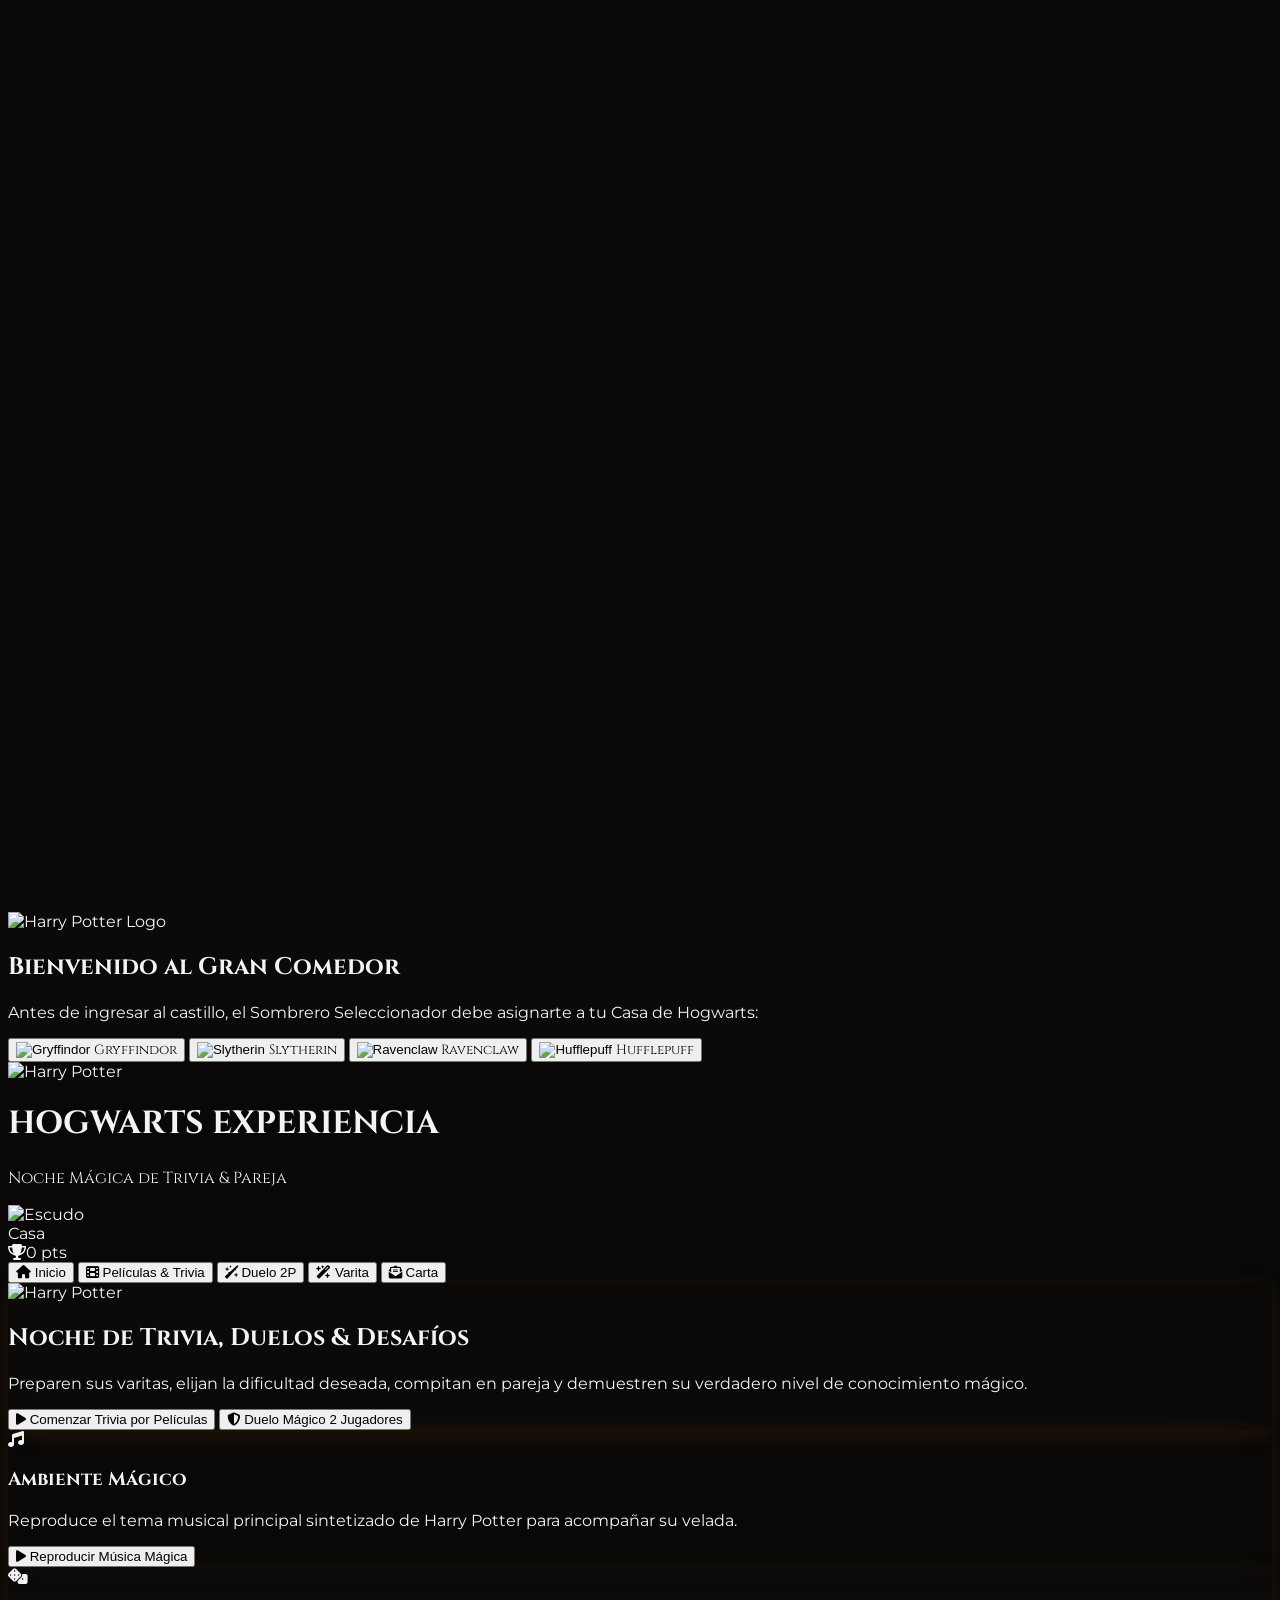
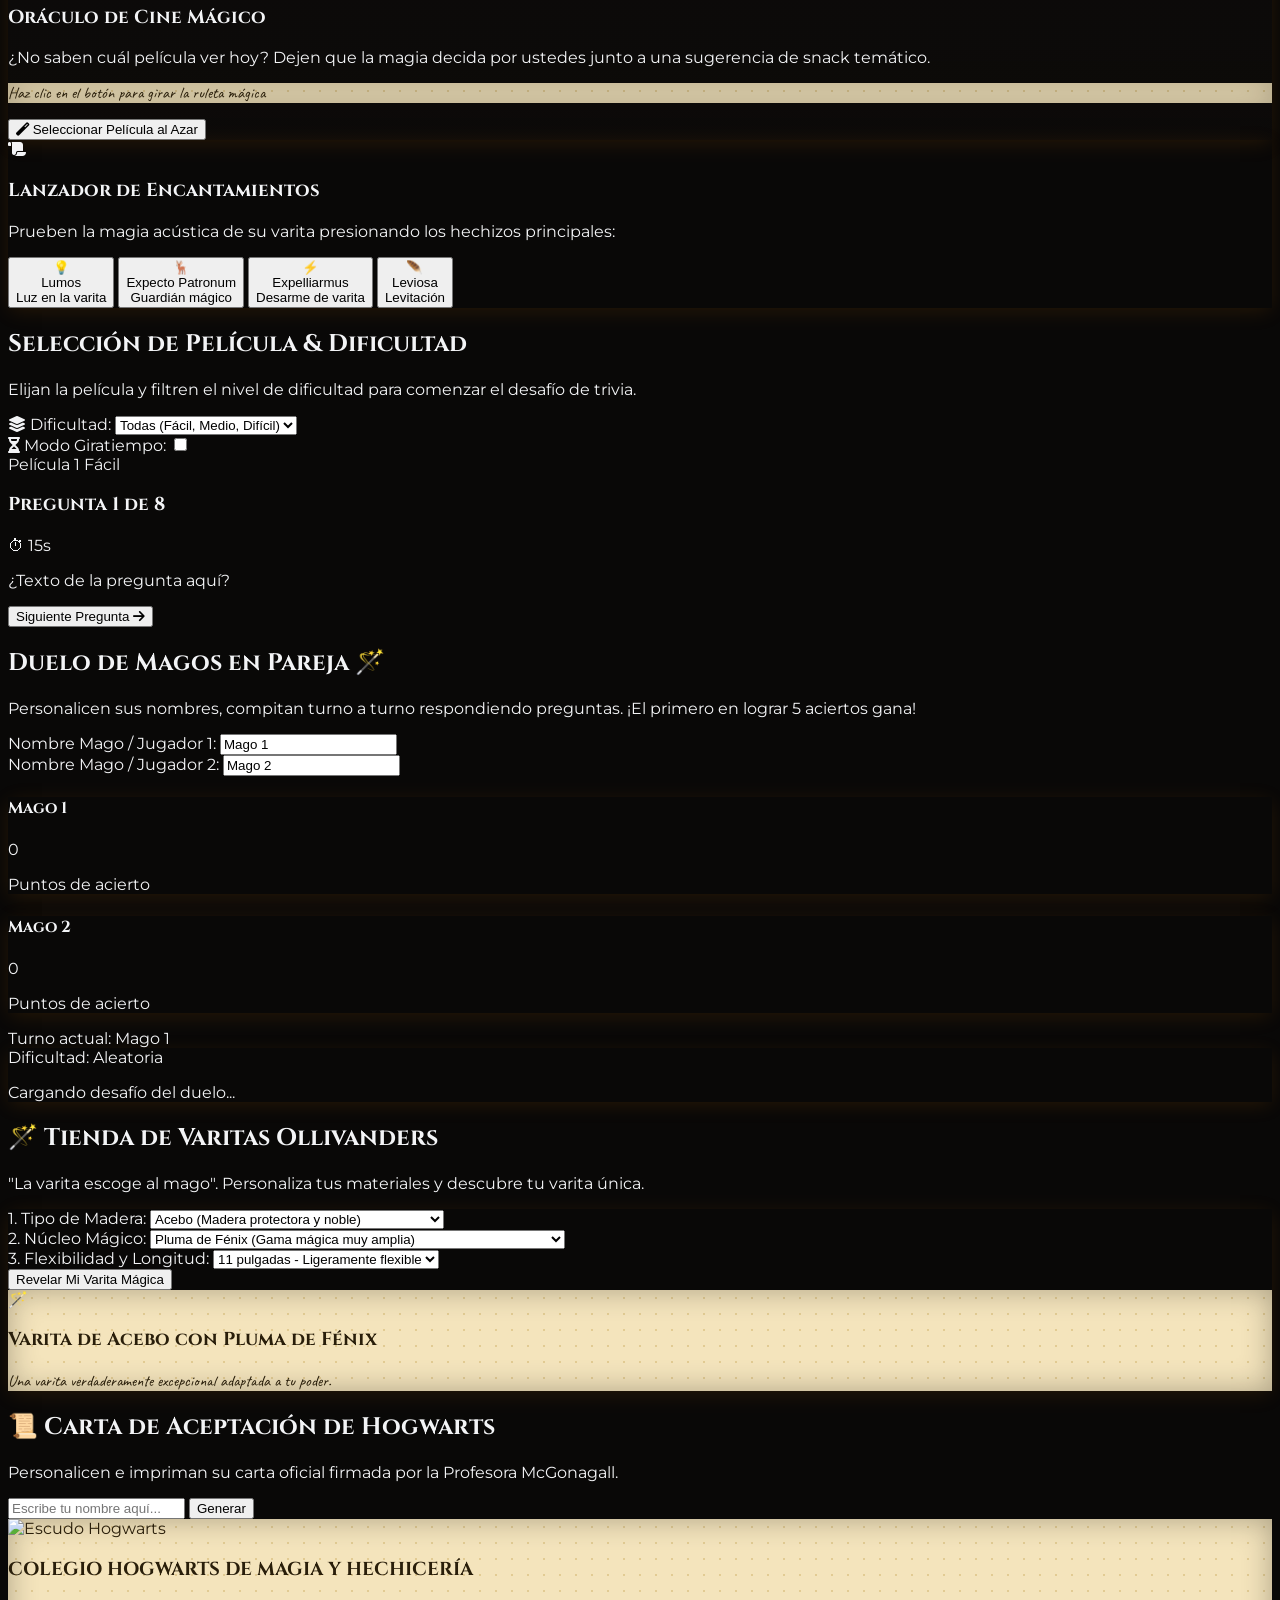
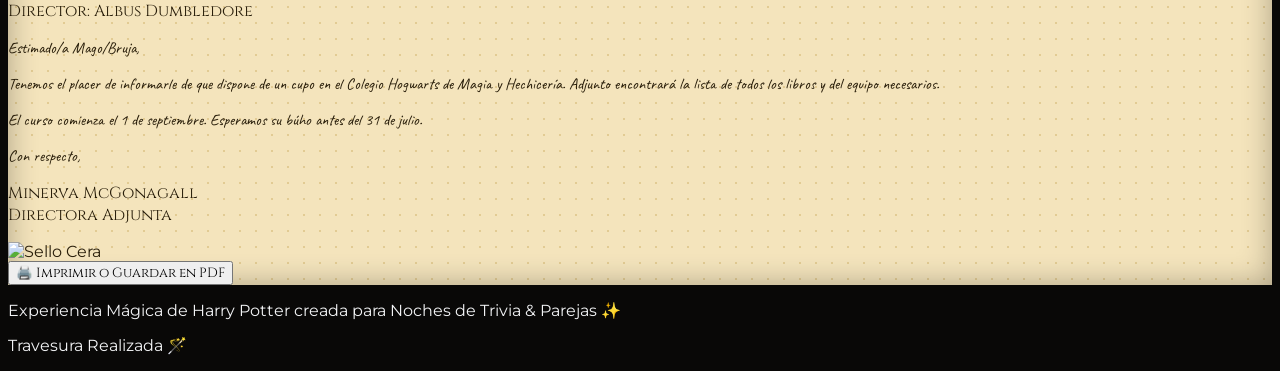
==== hogwarts_magic_experience_trivia.html @ 9ee03808 "Add files via upload" ====
<!DOCTYPE html>
<html lang="es" class="dark">
<head>
    <meta charset="UTF-8">
    <meta name="viewport" content="width=device-width, initial-scale=1.0">
    <title>Hogwarts Magic Experience & Trivia</title>
    <!-- Tailwind CSS CDN -->
    <script src="https://cdn.tailwindcss.com"></script>
    <script>
        tailwind.config = {
            darkMode: 'class',
            theme: {
                extend: {
                    colors: {
                        gryffindor: { red: '#740001', gold: '#D3A625' },
                        slytherin: { green: '#1A472A', silver: '#AAAAAA' },
                        ravenclaw: { blue: '#0E1A40', bronze: '#946B2D' },
                        hufflepuff: { yellow: '#ECB939', black: '#372E29' },
                        parchment: '#f4e4bc',
                        parchmentDark: '#e2cb93',
                        magicGold: '#ffd700'
                    },
                    fontFamily: {
                        serif: ['Cinzel', 'Georgia', 'serif'],
                        hand: ['Caveat', 'cursive'],
                        sans: ['Montserrat', 'sans-serif']
                    }
                }
            }
        }
    </script>
    <!-- Google Fonts -->
    <link rel="preconnect" href="https://fonts.googleapis.com">
    <link rel="preconnect" href="https://fonts.gstatic.com" crossorigin>
    <link href="https://fonts.googleapis.com/css2?family=Caveat:wght@600;700&family=Cinzel:wght@400;600;700;900&family=Montserrat:wght@300;400;600;700&display=swap" rel="stylesheet">
    <!-- FontAwesome icons -->
    <link rel="stylesheet" href="https://cdnjs.cloudflare.com/ajax/libs/font-awesome/6.4.0/css/all.min.css">
    <!-- Canvas Confetti -->
    <script src="https://cdn.jsdelivr.net/npm/canvas-confetti@1.6.0/dist/confetti.browser.min.js"></script>
    <style>
        body {
            background-color: #090807;
            color: #f3f4f6;
            font-family: 'Montserrat', sans-serif;
            overflow-x: hidden;
        }
        h1, h2, h3, h4, .font-wizard {
            font-family: 'Cinzel', serif;
        }
        .font-handwriting {
            font-family: 'Caveat', cursive;
        }
        
        ::-webkit-scrollbar {
            width: 8px;
        }
        ::-webkit-scrollbar-track {
            background: #1c1917;
        }
        ::-webkit-scrollbar-thumb {
            background: #78350f;
            border-radius: 4px;
        }
        ::-webkit-scrollbar-thumb:hover {
            background: #b45309;
        }

        .parchment-bg {
            background-color: #f4e4bc;
            background-image: radial-gradient(#e2cb93 1px, transparent 0);
            background-size: 16px 16px;
            color: #291e0a;
            box-shadow: inset 0 0 30px rgba(0,0,0,0.3);
        }

        .glow-card {
            box-shadow: 0 4px 20px -2px rgba(217, 119, 6, 0.15);
            transition: all 0.3s ease;
        }
        .glow-card:hover {
            box-shadow: 0 8px 30px 0px rgba(245, 158, 11, 0.3);
        }

        @media print {
            header, footer, canvas, .no-print, #tab-letter > div:not(#letterParchment), #initialModal {
                display: none !important;
            }

            body {
                background-color: #ffffff !important;
                color: #000000 !important;
            }

            main {
                max-width: 100% !important;
                padding: 0 !important;
                margin: 0 !important;
            }

            #letterParchment {
                box-shadow: none !important;
                border: 2px solid #78350f !important;
                background-color: #fefae0 !important;
                width: 100% !important;
                max-width: 650px !important;
                margin: 0 auto !important;
                padding: 40px !important;
                page-break-inside: avoid;
            }
        }
    </style>
</head>
<body class="min-h-screen flex flex-col relative select-none">

    <!-- Canvas for Wand Magic Trail -->
    <canvas id="magicCanvas" class="fixed top-0 left-0 w-full h-full pointer-events-none z-50"></canvas>

    <!-- Modal de Selección Inicial de Casa con Escudos Oficiales -->
    <div id="initialModal" class="fixed inset-0 z-50 bg-stone-950/95 backdrop-blur-md flex items-center justify-center p-4">
        <div class="relative w-full max-w-4xl bg-stone-900 border-2 border-amber-600/40 rounded-3xl p-6 md:p-10 shadow-2xl text-center space-y-6 overflow-hidden" 
             style="background-image: linear-gradient(to bottom, rgba(12, 10, 9, 0.85), rgba(12, 10, 9, 0.95)), url('https://i.blogs.es/61a2ce/harry-potter-gran-comedor-problema-comida-2/500_333.jpeg'); background-size: cover; background-position: center;">
            
            <img src="https://upload.wikimedia.org/wikipedia/commons/6/6e/Harry_Potter_wordmark.svg" alt="Harry Potter Logo" class="h-20 md:h-28 mx-auto object-contain drop-shadow-lg filter brightness-110">

            <div class="space-y-2">
                <h2 class="text-xl md:text-2xl font-bold text-amber-300 font-wizard">Bienvenido al Gran Comedor</h2>
                <p class="text-stone-300 text-xs md:text-sm max-w-xl mx-auto">
                    Antes de ingresar al castillo, el Sombrero Seleccionador debe asignarte a tu Casa de Hogwarts:
                </p>
            </div>

            <!-- Escudos PNG Oficiales -->
            <div class="grid grid-cols-2 md:grid-cols-4 gap-4 pt-2">
                <button onclick="selectInitialHouse('Gryffindor', 'https://w7.pngwing.com/pngs/768/912/png-transparent-gryffindor-thumbnail.png')" class="bg-stone-900/80 hover:bg-stone-800/90 border border-red-700 hover:border-amber-400 p-4 rounded-2xl flex flex-col items-center space-y-2 transition transform hover:-translate-y-1">
                    <img src="https://w7.pngwing.com/pngs/768/912/png-transparent-gryffindor-thumbnail.png" alt="Gryffindor" class="w-16 h-16 object-contain">
                    <span class="font-wizard text-red-400 font-bold text-sm">Gryffindor</span>
                </button>
                <button onclick="selectInitialHouse('Slytherin', 'https://w7.pngwing.com/pngs/913/944/[base64].png')" class="bg-stone-900/80 hover:bg-stone-800/90 border border-emerald-700 hover:border-amber-400 p-4 rounded-2xl flex flex-col items-center space-y-2 transition transform hover:-translate-y-1">
                    <img src="https://w7.pngwing.com/pngs/913/944/[base64].png" alt="Slytherin" class="w-16 h-16 object-contain">
                    <span class="font-wizard text-emerald-400 font-bold text-sm">Slytherin</span>
                </button>
                <button onclick="selectInitialHouse('Ravenclaw', 'https://w7.pngwing.com/pngs/563/589/png-transparent-ravenclaw-logo-ravenclaw-house-fictional-universe-of-harry-potter-common-room-hogwarts-gryffindor-harry-potter-ravenclaw-logo-helga-hufflepuff-slytherin-house-thumbnail.png')" class="bg-stone-900/80 hover:bg-stone-800/90 border border-blue-700 hover:border-amber-400 p-4 rounded-2xl flex flex-col items-center space-y-2 transition transform hover:-translate-y-1">
                    <img src="https://w7.pngwing.com/pngs/563/589/png-transparent-ravenclaw-logo-ravenclaw-house-fictional-universe-of-harry-potter-common-room-hogwarts-gryffindor-harry-potter-ravenclaw-logo-helga-hufflepuff-slytherin-house-thumbnail.png" alt="Ravenclaw" class="w-16 h-16 object-contain">
                    <span class="font-wizard text-blue-400 font-bold text-sm">Ravenclaw</span>
                </button>
                <button onclick="selectInitialHouse('Hufflepuff', 'https://w7.pngwing.com/pngs/563/589/png-transparent-ravenclaw-logo-ravenclaw-house-fictional-universe-of-harry-potter-common-room-hogwarts-gryffindor-harry-potter-ravenclaw-logo-helga-hufflepuff-slytherin-house-thumbnail.png')" class="bg-stone-900/80 hover:bg-stone-800/90 border border-yellow-600 hover:border-amber-400 p-4 rounded-2xl flex flex-col items-center space-y-2 transition transform hover:-translate-y-1">
                    <img src="https://w7.pngwing.com/pngs/563/589/png-transparent-ravenclaw-logo-ravenclaw-house-fictional-universe-of-harry-potter-common-room-hogwarts-gryffindor-harry-potter-ravenclaw-logo-helga-hufflepuff-slytherin-house-thumbnail.png" alt="Hufflepuff" class="w-16 h-16 object-contain">
                    <span class="font-wizard text-yellow-400 font-bold text-sm">Hufflepuff</span>
                </button>
            </div>
        </div>
    </div>

    <!-- Header / Navigation Bar -->
    <header class="bg-stone-900/95 backdrop-blur border-b border-amber-800/30 sticky top-0 z-40 px-6 md:px-12 py-3.5 shadow-xl">
        <div class="w-full flex flex-wrap justify-between items-center gap-4">
            <div class="flex items-center space-x-3 cursor-pointer" onclick="switchTab('home')">
                <img src="https://upload.wikimedia.org/wikipedia/commons/6/6e/Harry_Potter_wordmark.svg" alt="Harry Potter" class="h-7 object-contain">
                <div>
                    <h1 class="text-xl md:text-2xl font-black tracking-wider text-amber-400 font-wizard">HOGWARTS EXPERIENCIA</h1>
                    <p class="text-[10px] text-stone-400 font-wizard tracking-widest uppercase">Noche Mágica de Trivia & Pareja</p>
                </div>
            </div>

            <!-- House Badge & Score Status -->
            <div id="userHouseHeader" class="hidden flex items-center space-x-3 bg-stone-800/90 px-4 py-1.5 rounded-full border border-amber-500/30">
                <img id="houseIconHeader" src="" alt="Escudo" class="w-6 h-6 object-contain">
                <div class="text-xs">
                    <span id="houseNameHeader" class="font-bold text-amber-300">Casa</span>
                    <div class="text-amber-400/90"><i class="fa-solid fa-trophy mr-1"></i><span id="houseScoreHeader">0</span> pts</div>
                </div>
            </div>

            <!-- Navigation Links -->
            <nav class="flex items-center gap-2 text-xs md:text-sm font-semibold flex-wrap">
                <button onclick="switchTab('home')" class="nav-btn px-4 py-2 rounded-xl hover:bg-stone-800/90 text-amber-200 transition border border-transparent hover:border-amber-500/20"><i class="fa-solid fa-house mr-1.5"></i> Inicio</button>
                <button onclick="switchTab('movies')" class="nav-btn px-4 py-2 rounded-xl hover:bg-stone-800/90 text-amber-200 transition border border-transparent hover:border-amber-500/20"><i class="fa-solid fa-film mr-1.5"></i> Películas & Trivia</button>
                <button onclick="switchTab('duel')" class="nav-btn px-4 py-2 rounded-xl hover:bg-stone-800/90 text-amber-200 transition border border-transparent hover:border-amber-500/20"><i class="fa-solid fa-wand-sparkles mr-1.5"></i> Duelo 2P</button>
                <button onclick="switchTab('wand')" class="nav-btn px-4 py-2 rounded-xl hover:bg-stone-800/90 text-amber-200 transition border border-transparent hover:border-amber-500/20"><i class="fa-solid fa-wand-magic-sparkles mr-1.5"></i> Varita</button>
                <button onclick="switchTab('letter')" class="nav-btn px-4 py-2 rounded-xl hover:bg-stone-800/90 text-amber-200 transition border border-transparent hover:border-amber-500/20"><i class="fa-solid fa-envelope-open-text mr-1.5"></i> Carta</button>
            </nav>
        </div>
    </header>

    <!-- Main Content Container -->
    <main class="flex-grow w-full px-6 md:px-12 xl:px-20 py-8 relative">

        <!-- ================= HOME TAB ================= -->
        <section id="tab-home" class="space-y-8">
            <!-- Hero Section -->
            <div class="grid grid-cols-1 lg:grid-cols-12 gap-6 items-stretch">
                <div class="lg:col-span-8 relative rounded-3xl overflow-hidden bg-cover bg-center p-8 md:p-12 border border-amber-600/30 flex flex-col justify-center glow-card"
                     style="background-image: linear-gradient(to right, rgba(12, 10, 9, 0.95), rgba(12, 10, 9, 0.6)), url('https://encrypted-tbn0.gstatic.com/images?q=tbn:ANd9GcQXyUJ0_X3or5I1ZRKA0g4ZsW_y6ViDHSZpQg-t5D1bbSQqnQH9xRKhdjkl&s=10');">
                    <div class="relative z-10 space-y-5">
                        <img src="https://upload.wikimedia.org/wikipedia/commons/6/6e/Harry_Potter_wordmark.svg" alt="Harry Potter" class="h-16 md:h-20 object-contain drop-shadow-md">
                        <h2 class="text-2xl md:text-3xl font-bold text-stone-200 tracking-wide leading-tight">
                            Noche de Trivia, Duelos & Desafíos
                        </h2>
                        <p class="text-stone-300 text-sm md:text-base leading-relaxed max-w-2xl">
                            Preparen sus varitas, elijan la dificultad deseada, compitan en pareja y demuestren su verdadero nivel de conocimiento mágico.
                        </p>

                        <div class="pt-2 flex flex-wrap gap-4">
                            <button onclick="switchTab('movies')" class="bg-amber-600 hover:bg-amber-500 text-stone-950 font-bold px-7 py-3.5 rounded-2xl transition shadow-lg flex items-center gap-2">
                                <i class="fa-solid fa-play"></i> Comenzar Trivia por Películas
                            </button>
                            <button onclick="switchTab('duel')" class="bg-stone-800/80 hover:bg-stone-700/80 text-amber-300 font-semibold px-7 py-3.5 rounded-2xl border border-amber-500/30 transition flex items-center gap-2 backdrop-blur">
                                <i class="fa-solid fa-shield-halved"></i> Duelo Mágico 2 Jugadores
                            </button>
                        </div>
                    </div>
                </div>

                <!-- Music & Sound Panel -->
                <div class="lg:col-span-4 bg-stone-900/90 border border-amber-800/40 rounded-3xl p-6 md:p-8 flex flex-col justify-between space-y-6 glow-card">
                    <div class="space-y-3 text-center">
                        <i class="fa-solid fa-music text-4xl text-amber-400 animate-bounce"></i>
                        <h3 class="text-xl font-bold text-amber-300">Ambiente Mágico</h3>
                        <p class="text-stone-400 text-xs">Reproduce el tema musical principal sintetizado de Harry Potter para acompañar su velada.</p>
                    </div>

                    <button onclick="toggleBackgroundMusic()" id="musicToggleBtn" class="w-full bg-gradient-to-r from-amber-600 to-amber-700 hover:from-amber-500 hover:to-amber-600 text-stone-950 font-bold py-3.5 rounded-2xl transition shadow flex items-center justify-center gap-2">
                        <i class="fa-solid fa-play"></i> Reproducir Música Mágica
                    </button>
                </div>
            </div>

            <!-- Movie Oracle & Spell Bar Row -->
            <div class="grid grid-cols-1 md:grid-cols-2 gap-6">
                <!-- Movie Randomizer -->
                <div class="bg-stone-900/90 border border-amber-800/40 rounded-3xl p-6 md:p-8 flex flex-col justify-between space-y-4 glow-card overflow-hidden relative"
                     style="background-image: linear-gradient(to bottom, rgba(12, 10, 9, 0.9), rgba(12, 10, 9, 0.95)), url('https://i0.wp.com/foodandwineespanol.com/wp-content/uploads/2021/05/cerveza-de-mantequilla-harry-potter.webp?fit=2560%2C1440&ssl=1'); background-size: cover;">
                    <div>
                        <div class="flex items-center space-x-3 mb-2">
                            <i class="fa-solid fa-dice text-2xl text-amber-400"></i>
                            <h3 class="text-xl font-bold text-amber-300">Oráculo de Cine Mágico</h3>
                        </div>
                        <p class="text-stone-400 text-sm">¿No saben cuál película ver hoy? Dejen que la magia decida por ustedes junto a una sugerencia de snack temático.</p>
                    </div>

                    <div id="oracleResult" class="parchment-bg rounded-2xl p-5 text-center min-h-[110px] flex flex-col justify-center items-center border border-amber-800">
                        <p class="font-handwriting text-2xl font-bold text-amber-950">Haz clic en el botón para girar la ruleta mágica</p>
                    </div>

                    <button onclick="spinMovieOracle()" class="w-full bg-gradient-to-r from-amber-600 to-amber-700 hover:from-amber-500 hover:to-amber-600 text-stone-950 font-bold py-3.5 rounded-2xl transition shadow flex items-center justify-center gap-2">
                        <i class="fa-solid fa-wand-magic"></i> Seleccionar Película al Azar
                    </button>
                </div>

                <!-- Spell Sound Spells Quick Bar -->
                <div class="bg-stone-900/90 border border-amber-800/40 rounded-3xl p-6 md:p-8 space-y-4 glow-card">
                    <div class="flex items-center space-x-3">
                        <i class="fa-solid fa-scroll text-2xl text-amber-400"></i>
                        <h3 class="text-xl font-bold text-amber-300">Lanzador de Encantamientos</h3>
                    </div>
                    <p class="text-stone-400 text-sm">Prueben la magia acústica de su varita presionando los hechizos principales:</p>

                    <div class="grid grid-cols-2 gap-3.5 pt-2">
                        <button onclick="castSpell('Lumos')" class="bg-stone-800/80 hover:bg-amber-900/40 border border-amber-500/30 p-3.5 rounded-2xl text-left transition flex items-center space-x-3">
                            <span class="text-2xl">💡</span>
                            <div>
                                <div class="font-bold text-amber-300 text-sm">Lumos</div>
                                <div class="text-xs text-stone-400">Luz en la varita</div>
                            </div>
                        </button>
                        <button onclick="castSpell('Expecto Patronum')" class="bg-stone-800/80 hover:bg-blue-900/40 border border-blue-500/30 p-3.5 rounded-2xl text-left transition flex items-center space-x-3">
                            <span class="text-2xl">🦌</span>
                            <div>
                                <div class="font-bold text-blue-300 text-sm">Expecto Patronum</div>
                                <div class="text-xs text-stone-400">Guardián mágico</div>
                            </div>
                        </button>
                        <button onclick="castSpell('Expelliarmus')" class="bg-stone-800/80 hover:bg-red-900/40 border border-red-500/30 p-3.5 rounded-2xl text-left transition flex items-center space-x-3">
                            <span class="text-2xl">⚡</span>
                            <div>
                                <div class="font-bold text-red-300 text-sm">Expelliarmus</div>
                                <div class="text-xs text-stone-400">Desarme de varita</div>
                            </div>
                        </button>
                        <button onclick="castSpell('Wingardium Leviosa')" class="bg-stone-800/80 hover:bg-yellow-900/40 border border-yellow-500/30 p-3.5 rounded-2xl text-left transition flex items-center space-x-3">
                            <span class="text-2xl">🪶</span>
                            <div>
                                <div class="font-bold text-yellow-300 text-sm">Leviosa</div>
                                <div class="text-xs text-stone-400">Levitación</div>
                            </div>
                        </button>
                    </div>
                </div>
            </div>
        </section>

        <!-- ================= MOVIES & TRIVIA TAB ================= -->
        <section id="tab-movies" class="hidden space-y-6">
            <div class="flex flex-col md:flex-row justify-between items-start md:items-center gap-4 border-b border-amber-900/40 pb-4">
                <div>
                    <h2 class="text-3xl font-bold text-amber-400">Selección de Película & Dificultad</h2>
                    <p class="text-stone-400 text-sm">Elijan la película y filtren el nivel de dificultad para comenzar el desafío de trivia.</p>
                </div>
                
                <div class="flex flex-wrap items-center gap-4">
                    <div class="flex items-center space-x-2 bg-stone-900 border border-amber-800/40 px-3 py-1.5 rounded-xl">
                        <i class="fa-solid fa-layer-group text-amber-400 text-xs"></i>
                        <span class="text-xs font-semibold text-stone-300">Dificultad:</span>
                        <select id="difficultyFilter" onchange="filterQuizDifficulty()" class="bg-stone-950 text-amber-300 text-xs font-bold px-2 py-1 rounded-lg border border-amber-500/30 focus:outline-none">
                            <option value="all">Todas (Fácil, Medio, Difícil)</option>
                            <option value="easy">🟢 Fácil</option>
                            <option value="medium">🟡 Medio</option>
                            <option value="hard">🔴 Difícil</option>
                        </select>
                    </div>

                    <div class="flex items-center space-x-3 bg-stone-900 border border-amber-800/40 px-4 py-2 rounded-xl">
                        <i class="fa-solid fa-hourglass-half text-amber-400"></i>
                        <span class="text-xs font-semibold text-stone-300">Modo Giratiempo:</span>
                        <input type="checkbox" id="timeAttackToggle" class="w-4 h-4 accent-amber-500 cursor-pointer">
                    </div>
                </div>
            </div>

            <!-- Movie Selector Grid -->
            <div class="grid grid-cols-2 md:grid-cols-4 lg:grid-cols-8 gap-4" id="movieSelectorGrid">
                <!-- Javascript injects movie cards here -->
            </div>

            <!-- Active Quiz Area Container -->
            <div id="quizContainer" class="hidden bg-stone-900/90 border border-amber-800/50 rounded-3xl p-6 md:p-10 space-y-6 shadow-2xl relative">
                <div class="flex justify-between items-center border-b border-amber-900/40 pb-4">
                    <div>
                        <div class="flex items-center space-x-2">
                            <span id="quizMovieTitle" class="text-xs uppercase tracking-widest font-bold text-amber-500">Película 1</span>
                            <span id="quizDiffBadge" class="text-[10px] px-2 py-0.5 rounded-full font-bold bg-amber-500/20 text-amber-300 border border-amber-500/30">Fácil</span>
                        </div>
                        <h3 id="quizQuestionNum" class="text-xl md:text-2xl font-bold text-stone-100">Pregunta 1 de 8</h3>
                    </div>
                    <div id="timerDisplay" class="hidden bg-amber-950 border border-amber-500 text-amber-400 px-4 py-1.5 rounded-xl font-mono font-bold text-lg">
                        ⏱ <span id="timeLeft">15</span>s
                    </div>
                </div>

                <div class="py-2">
                    <p id="quizQuestionText" class="text-lg md:text-2xl font-semibold text-amber-100 leading-relaxed">
                        ¿Texto de la pregunta aquí?
                    </p>
                </div>

                <div id="quizOptionsGrid" class="grid grid-cols-1 md:grid-cols-2 gap-4">
                    <!-- Dynamic option buttons -->
                </div>

                <div id="quizFeedback" class="hidden p-5 rounded-2xl text-sm md:text-base leading-relaxed border transition"></div>

                <div class="flex justify-end pt-2">
                    <button id="nextQuestionBtn" onclick="nextQuestion()" class="hidden bg-amber-600 hover:bg-amber-500 text-stone-950 font-bold px-7 py-3 rounded-2xl transition">
                        Siguiente Pregunta <i class="fa-solid fa-arrow-right ml-1"></i>
                    </button>
                </div>
            </div>
        </section>

        <!-- ================= DUEL TAB (2 PLAYER MODE) ================= -->
        <section id="tab-duel" class="hidden space-y-6">
            <div class="text-center space-y-2 max-w-2xl mx-auto">
                <h2 class="text-3xl font-bold text-amber-400">Duelo de Magos en Pareja 🪄</h2>
                <p class="text-stone-400 text-sm">Personalicen sus nombres, compitan turno a turno respondiendo preguntas. ¡El primero en lograr 5 aciertos gana!</p>
            </div>

            <!-- Restored Duel Banner Image -->
            <div class="max-w-2xl mx-auto rounded-3xl overflow-hidden border border-amber-600/40 shadow-xl h-48 md:h-64 bg-cover bg-center"
                 style="background-image: url('https://www.prints4u.net/wp-content/uploads/2019/11/031_Harry_Potter_the_Order_of_the_Phoenix.jpg');">
            </div>

            <!-- Custom Names Inputs -->
            <div class="grid grid-cols-1 md:grid-cols-2 gap-4 max-w-2xl mx-auto bg-stone-900 p-4 rounded-2xl border border-amber-800/40">
                <div class="space-y-1">
                    <label class="text-xs font-bold text-red-400">Nombre Mago / Jugador 1:</label>
                    <input type="text" id="p1NameInput" value="Mago 1" oninput="updatePlayerNames()" class="w-full bg-stone-950 border border-red-700/50 rounded-xl px-3 py-2 text-sm text-stone-200 focus:outline-none">
                </div>
                <div class="space-y-1">
                    <label class="text-xs font-bold text-blue-400">Nombre Mago / Jugador 2:</label>
                    <input type="text" id="p2NameInput" value="Mago 2" oninput="updatePlayerNames()" class="w-full bg-stone-950 border border-blue-700/50 rounded-xl px-3 py-2 text-sm text-stone-200 focus:outline-none">
                </div>
            </div>

            <!-- Scoreboard -->
            <div class="grid grid-cols-2 gap-6 max-w-2xl mx-auto">
                <div class="bg-red-950/40 border border-red-700/50 p-6 rounded-2xl text-center space-y-2 glow-card">
                    <h4 id="p1DisplayName" class="font-bold text-red-400 text-base md:text-lg">Mago 1</h4>
                    <div id="p1Score" class="text-5xl font-black text-amber-400">0</div>
                    <p class="text-xs text-stone-400">Puntos de acierto</p>
                </div>
                <div class="bg-blue-950/40 border border-blue-700/50 p-6 rounded-2xl text-center space-y-2 glow-card">
                    <h4 id="p2DisplayName" class="font-bold text-blue-400 text-base md:text-lg">Mago 2</h4>
                    <div id="p2Score" class="text-5xl font-black text-amber-400">0</div>
                    <p class="text-xs text-stone-400">Puntos de acierto</p>
                </div>
            </div>

            <!-- Turn Banner -->
            <div id="duelTurnBanner" class="text-center bg-amber-950/40 border border-amber-600/30 p-3.5 rounded-2xl max-w-md mx-auto font-bold text-amber-300">
                Turno actual: <span id="currentDuelPlayer" class="text-red-400">Mago 1</span>
            </div>

            <!-- Duel Question Card -->
            <div id="duelCard" class="bg-stone-900/90 border border-amber-800/40 rounded-3xl p-6 md:p-10 max-w-3xl mx-auto space-y-6 shadow-2xl glow-card">
                <div class="flex justify-between items-center border-b border-amber-900/30 pb-3">
                    <span id="duelDiffBadge" class="text-xs font-bold px-2.5 py-1 rounded-lg bg-amber-500/20 text-amber-300 border border-amber-500/30">Dificultad: Aleatoria</span>
                </div>
                <p id="duelQuestionText" class="text-xl font-semibold text-stone-100 text-center leading-relaxed">
                    Cargando desafío del duelo...
                </p>

                <div id="duelOptionsGrid" class="grid grid-cols-1 gap-3.5">
                    <!-- Duel Options -->
                </div>
            </div>
        </section>

        <!-- ================= WAND CREATOR TAB ================= -->
        <section id="tab-wand" class="hidden space-y-6">
            <div class="text-center space-y-2 max-w-2xl mx-auto">
                <h2 class="text-3xl font-bold text-amber-400">🪄 Tienda de Varitas Ollivanders</h2>
                <p class="text-stone-400 text-sm">"La varita escoge al mago". Personaliza tus materiales y descubre tu varita única.</p>
            </div>

            <div class="bg-stone-900/90 border border-amber-800/40 rounded-3xl p-8 md:p-10 max-w-3xl mx-auto space-y-6 shadow-2xl glow-card">
                <div class="space-y-2">
                    <label class="text-sm font-bold text-amber-300">1. Tipo de Madera:</label>
                    <select id="wandWood" class="w-full bg-stone-950 border border-amber-800/50 rounded-xl p-3.5 text-amber-100 focus:outline-none">
                        <option value="Acebo">Acebo (Madera protectora y noble)</option>
                        <option value="Sauce">Sauce (Madera ideal para hechizos curativos)</option>
                        <option value="Roble">Roble (Madera de fuerza y lealtad)</option>
                        <option value="Saúco">Saúco (Rara y de inmenso poder)</option>
                    </select>
                </div>

                <div class="space-y-2">
                    <label class="text-sm font-bold text-amber-300">2. Núcleo Mágico:</label>
                    <select id="wandCore" class="w-full bg-stone-950 border border-amber-800/50 rounded-xl p-3.5 text-amber-100 focus:outline-none">
                        <option value="Pluma de Fénix">Pluma de Fénix (Gama mágica muy amplia)</option>
                        <option value="Fibra de Corazón de Dragón">Fibra de Corazón de Dragón (Hechizos potentes y deslumbrantes)</option>
                        <option value="Pelo de Unicornio">Pelo de Unicornio (Magia más consistente y pura)</option>
                    </select>
                </div>

                <div class="space-y-2">
                    <label class="text-sm font-bold text-amber-300">3. Flexibilidad y Longitud:</label>
                    <select id="wandLength" class="w-full bg-stone-950 border border-amber-800/50 rounded-xl p-3.5 text-amber-100 focus:outline-none">
                        <option value="11 pulgadas, ligeramente flexible">11 pulgadas - Ligeramente flexible</option>
                        <option value="12.5 pulgadas, rígida">12.5 pulgadas - Rígida y firme</option>
                        <option value="10 pulgadas, flexible">10 pulgadas - Muy flexible</option>
                    </select>
                </div>

                <button onclick="createWand()" class="w-full bg-amber-600 hover:bg-amber-500 text-stone-950 font-bold py-3.5 rounded-2xl transition shadow">
                    Revelar Mi Varita Mágica
                </button>

                <div id="wandResult" class="hidden parchment-bg rounded-2xl p-6 text-center space-y-3 text-amber-950 border border-amber-900">
                    <span class="text-4xl">🪄</span>
                    <h3 id="wandTitleResult" class="font-wizard text-xl font-bold">Varita de Acebo con Pluma de Fénix</h3>
                    <p id="wandDescResult" class="font-handwriting text-xl">Una varita verdaderamente excepcional adaptada a tu poder.</p>
                </div>
            </div>
        </section>

        <!-- ================= HOGWARTS ACCEPTANCE LETTER TAB ================= -->
        <section id="tab-letter" class="hidden space-y-6">
            <div class="text-center space-y-2 max-w-2xl mx-auto">
                <h2 class="text-3xl font-bold text-amber-400">📜 Carta de Aceptación de Hogwarts</h2>
                <p class="text-stone-400 text-sm">Personalicen e impriman su carta oficial firmada por la Profesora McGonagall.</p>
            </div>

            <div class="max-w-md mx-auto flex gap-3">
                <input type="text" id="studentNameInput" placeholder="Escribe tu nombre aquí..." class="flex-grow bg-stone-900 border border-amber-800/50 rounded-xl px-4 py-2.5 text-amber-100 focus:outline-none">
                <button onclick="generateLetter()" class="bg-amber-600 hover:bg-amber-500 text-stone-950 font-bold px-5 py-2.5 rounded-xl transition">
                    Generar
                </button>
            </div>

            <div id="letterParchment" class="parchment-bg rounded-3xl p-8 md:p-12 max-w-2xl mx-auto space-y-6 text-amber-950 border-2 border-amber-900 shadow-2xl relative">
                <div class="text-center space-y-2 border-b border-amber-900/30 pb-4">
                    <img src="https://encrypted-tbn0.gstatic.com/images?q=tbn:ANd9GcQhe8SkzBdB1L9Q-FjsTk1gGsukGwdSYLaPF10_ixLf-Q&s=10" alt="Escudo Hogwarts" class="w-20 h-20 mx-auto object-contain">
                    <h3 class="font-wizard text-2xl font-bold tracking-widest">COLEGIO HOGWARTS DE MAGIA Y HECHICERÍA</h3>
                    <p class="text-xs font-wizard tracking-wider">Director: Albus Dumbledore</p>
                </div>

                <div class="space-y-4 font-handwriting text-xl md:text-2xl leading-relaxed">
                    <p>Estimado/a <span id="letterStudentName" class="font-bold underline decoration-amber-800">Mago/Bruja</span>,</p>
                    <p>Tenemos el placer de informarle de que dispone de un cupo en el Colegio Hogwarts de Magia y Hechicería. Adjunto encontrará la lista de todos los libros y del equipo necesarios.</p>
                    <p>El curso comienza el 1 de septiembre. Esperamos su búho antes del 31 de julio.</p>
                    <p class="pt-4">Con respecto,</p>
                    <p class="font-wizard text-base font-bold">Minerva McGonagall<br><span class="text-xs font-normal">Directora Adjunta</span></p>
                </div>

                <div class="flex justify-end pt-2">
                    <img src="https://encrypted-tbn0.gstatic.com/images?q=tbn:ANd9GcRlI_xpt0gdIKd18TwvFTH8C3ty11rBHF0-OEb1d3XCUg&s=10" alt="Sello Cera" class="w-16 h-16 object-contain">
                </div>

                <div class="text-center pt-2 no-print">
                    <button onclick="window.print()" class="bg-amber-900 hover:bg-amber-800 text-amber-100 px-6 py-2.5 rounded-xl text-sm font-wizard transition">
                        🖨️️ Imprimir o Guardar en PDF
                    </button>
                </div>
            </div>
        </section>

    </main>

    <!-- Footer -->
    <footer class="bg-stone-950 border-t border-amber-900/30 py-6 text-center text-xs text-stone-500 space-y-1">
        <p>Experiencia Mágica de Harry Potter creada para Noches de Trivia & Parejas ✨</p>
        <p class="text-stone-600">Travesura Realizada 🪄</p>
    </footer>

    <!-- ================= JAVASCRIPT LOGIC ================= -->
    <script>
        /* ================= AUDIO SYNTHESIS & MUSIC ================= */
        const audioCtx = new (window.AudioContext || window.webkitAudioContext)();
        let isMusicPlaying = false;
        let musicOscillators = [];

        function playSpellSound(type) {
            if (audioCtx.state === 'suspended') audioCtx.resume();
            
            const osc = audioCtx.createOscillator();
            const gain = audioCtx.createGain();
            osc.connect(gain);
            gain.connect(audioCtx.destination);

            const now = audioCtx.currentTime;

            if (type === 'correct' || type === 'Lumos') {
                osc.type = 'sine';
                osc.frequency.setValueAtTime(523.25, now);
                osc.frequency.exponentialRampToValueAtTime(1046.50, now + 0.3);
                gain.gain.setValueAtTime(0.3, now);
                gain.gain.exponentialRampToValueAtTime(0.01, now + 0.3);
                osc.start(now);
                osc.stop(now + 0.3);
            } else if (type === 'wrong' || type === 'Expelliarmus') {
                osc.type = 'sawtooth';
                osc.frequency.setValueAtTime(300, now);
                osc.frequency.exponentialRampToValueAtTime(100, now + 0.4);
                gain.gain.setValueAtTime(0.3, now);
                gain.gain.exponentialRampToValueAtTime(0.01, now + 0.4);
                osc.start(now);
                osc.stop(now + 0.4);
            } else {
                osc.type = 'triangle';
                osc.frequency.setValueAtTime(440, now);
                osc.frequency.exponentialRampToValueAtTime(880, now + 0.5);
                gain.gain.setValueAtTime(0.2, now);
                gain.gain.exponentialRampToValueAtTime(0.01, now + 0.5);
                osc.start(now);
                osc.stop(now + 0.5);
            }
        }

        function toggleBackgroundMusic() {
            if (audioCtx.state === 'suspended') audioCtx.resume();
            
            const btn = document.getElementById('musicToggleBtn');
            if (isMusicPlaying) {
                musicOscillators.forEach(o => o.stop());
                musicOscillators = [];
                isMusicPlaying = false;
                btn.innerHTML = `<i class="fa-solid fa-play"></i> Reproducir Música Mágica`;
            } else {
                isMusicPlaying = true;
                btn.innerHTML = `<i class="fa-solid fa-pause"></i> Pausar Música`;
                playHedwigTheme();
            }
        }

        function playHedwigTheme() {
            if (!isMusicPlaying) return;

            const notes = [
                { f: 493.88, d: 0.4 },
                { f: 659.25, d: 0.6 },
                { f: 783.99, d: 0.3 },
                { f: 739.99, d: 0.3 },
                { f: 659.25, d: 0.7 },
                { f: 987.77, d: 0.4 },
                { f: 880.00, d: 0.8 },
                { f: 739.99, d: 0.8 }
            ];

            let delay = 0;
            notes.forEach((note) => {
                const osc = audioCtx.createOscillator();
                const gain = audioCtx.createGain();
                osc.type = 'sine';
                osc.frequency.value = note.f;

                const start = audioCtx.currentTime + delay;
                gain.gain.setValueAtTime(0.15, start);
                gain.gain.exponentialRampToValueAtTime(0.01, start + note.d);

                osc.connect(gain);
                gain.connect(audioCtx.destination);
                osc.start(start);
                osc.stop(start + note.d);

                musicOscillators.push(osc);
                delay += note.d + 0.05;
            });

            setTimeout(() => {
                if (isMusicPlaying) playHedwigTheme();
            }, delay * 1000 + 500);
        }

        /* ================= INITIAL HOUSE MODAL ================= */
        function selectInitialHouse(name, badgeUrl) {
            document.getElementById('initialModal').classList.add('hidden');
            document.getElementById('userHouseHeader').classList.remove('hidden');
            document.getElementById('houseNameHeader').innerText = name;
            document.getElementById('houseIconHeader').src = badgeUrl;
            
            playSpellSound('correct');
            if (typeof confetti === 'function') {
                confetti({ particleCount: 60, spread: 70, origin: { y: 0.6 } });
            }
        }

        /* ================= WAND PARTICLE CANVAS ================= */
        const canvas = document.getElementById('magicCanvas');
        const ctx = canvas.getContext('2d');
        let particles = [];
        let wandColor = '#ffd700';

        function resizeCanvas() {
            canvas.width = window.innerWidth;
            canvas.height = window.innerHeight;
        }
        window.addEventListener('resize', resizeCanvas);
        resizeCanvas();

        window.addEventListener('mousemove', (e) => {
            for (let i = 0; i < 2; i++) {
                particles.push({
                    x: e.clientX,
                    y: e.clientY,
                    vx: (Math.random() - 0.5) * 2,
                    vy: (Math.random() - 0.5) * 2,
                    radius: Math.random() * 3 + 1,
                    alpha: 1,
                    color: wandColor
                });
            }
        });

        function animateParticles() {
            ctx.clearRect(0, 0, canvas.width, canvas.height);
            for (let i = particles.length - 1; i >= 0; i--) {
                const p = particles[i];
                p.x += p.vx;
                p.y += p.vy;
                p.alpha -= 0.02;

                if (p.alpha <= 0) {
                    particles.splice(i, 1);
                } else {
                    ctx.save();
                    ctx.globalAlpha = p.alpha;
                    ctx.beginPath();
                    ctx.arc(p.x, p.y, p.radius, 0, Math.PI * 2);
                    ctx.fillStyle = p.color;
                    ctx.fill();
                    ctx.restore();
                }
            }
            requestAnimationFrame(animateParticles);
        }
        animateParticles();

        /* ================= MASSIVE EXTENDED QUESTION BANK BY MOVIE & DIFFICULTY ================= */
        const moviesData = [
            {
                id: 1,
                title: "La Piedra Filosofal",
                year: "2001",
                poster: "https://media.harrypotterfanzone.com/philosophers-stone-theatrical-poster-405x0-c-default.jpg",
                questions: [
                    // FÁCIL (10)
                    { q: "¿Qué regalo le da Hagrid a Harry por su cumpleaños número 11?", options: ["Una lechuza (Hedwig)", "Una escoba Nimbus 2000", "Una capa de invisibilidad", "Un pastel de calabaza"], correct: 0, diff: "easy", exp: "Hagrid le regala a Hedwig en el Callejón Diagon." },
                    { q: "¿Cuál es la posición que juega Harry en el equipo de Quidditch?", options: ["Buscador", "Guardián", "Cazador", "Golpeador"], correct: 0, diff: "easy", exp: "Harry es el Buscador más joven en un siglo en Gryffindor." },
                    { q: "¿Cómo se llama el perro de tres cabezas que vigila la trampilla?", options: ["Fluffy", "Fang", "Norbert", "Aragog"], correct: 0, diff: "easy", exp: "Fluffy pertenece a Hagrid y se duerme con música." },
                    { q: "¿Qué hechizo utiliza Hermione para reparar los lentes de Harry?", options: ["Oculus Reparo", "Alohomora", "Lumos", "Wingardium Leviosa"], correct: 0, diff: "easy", exp: "Oculus Reparo es el primer hechizo demostrado por Hermione en el tren." },
                    { q: "¿Cuál es el nombre de la tía de Harry que lo crió?", options: ["Petunia Dursley", "Marge Dursley", "Lethia Dursley", "Vernon Dursley"], correct: 0, diff: "easy", exp: "La tía Petunia era la hermana de Lily Potter." },
                    { q: "¿En qué andén de la estación de King's Cross se aborda el Expreso de Hogwarts?", options: ["Andén 9 ¾", "Andén 8 ½", "Andén 10 ¾", "Andén 7 ½"], correct: 0, diff: "easy", exp: "Se ingresa atravesando la barrera mágica entre las plataformas 9 y 10." },
                    { q: "¿Qué fantasma es el residente oficial de la casa Gryffindor?", options: ["Nick Casi Decapitado", "El Barón Sanguinario", "El Fraile Gordo", "Peeves"], correct: 0, diff: "easy", exp: "Sir Nicholas de Mimsy-Porpington es Nick Casi Decapitado." },
                    { q: "¿Quién le regala a Harry su capa de invisibilidad en Navidad?", options: ["Albus Dumbledore (de forma anónima)", "Sirius Black", "Rubeus Hagrid", "Severus Snape"], correct: 0, diff: "easy", exp: "Dumbledore se la devuelve ya que pertenecía al padre de Harry, James." },
                    { q: "¿Qué dulce temático cobra vida y salta por la ventana del tren?", options: ["Rana de chocolate", "Gragea Bertie Bott", "Pastel de caldero", "Pluma de azúcar"], correct: 0, diff: "easy", exp: "Las ranas de chocolate vienen con cromos de magos famosos." },
                    { q: "¿Qué profesor imparte la clase de Pociones?", options: ["Severus Snape", "Minerva McGonagall", "Filius Flitwick", "Quirinus Quirrell"], correct: 0, diff: "easy", exp: "Snape es el jefe de la casa Slytherin y maestro de pociones." },

                    // MEDIO (8)
                    { q: "¿Qué espejo muestra los deseos más profundos del corazón?", options: ["El Espejo de Oesed", "El Espejo de Azkaban", "El Espejo del Pensadero", "El Espejo de la Verdad"], correct: 0, diff: "medium", exp: "'Oesed' leído al revés en inglés/español es 'Deseo'." },
                    { q: "¿Quién era realmente el mago que ayudaba a Voldemort en Hogwarts?", options: ["Profesor Quirrell", "Profesor Snape", "Argus Filch", "Gilderoy Lockhart"], correct: 0, diff: "medium", exp: "Quirrell compartía su cuerpo ocultando el rostro de Voldemort bajo su turbante." },
                    { q: "¿Qué pieza de ajedrez gigante monta Ron en el desafío final?", options: ["Un caballo", "Una torre", "Un alfil", "El rey"], correct: 0, diff: "medium", exp: "Ron demuestra maestría táctica sacrificándose como caballo." },
                    { q: "¿Cómo se llama la escoba que el profesor McGonagall le regala a Harry?", options: ["Nimbus 2000", "Nimbus 2001", "Saeta de Fuego", "Cleansweep Seven"], correct: 0, diff: "medium", exp: "La Nimbus 2000 era el modelo de carreras más rápido de la época." },
                    { q: "¿Qué planta atrapa a Harry, Ron y Hermione en los desafíos de la Piedra?", options: ["El Lazo del Diablo", "La Mandrágora", "El Acónito", "La Venenosa Tentacula"], correct: 0, diff: "medium", exp: "Hermione recuerda que el Lazo del Diablo odia la luz del sol y el fuego." },
                    { q: "¿Qué contraseña se usaba para entrar a la sala común de Gryffindor en primer año?", options: ["Caput Draconis", "Fortuna Major", "Mimbulus Mimbletonia", "Abra Cadabra"], correct: 0, diff: "medium", exp: "'Caput Draconis' era la contraseña dada a la Señora Gorda." },
                    { q: "¿Qué objeto mágico utiliza Dumbledore para apagar las luces de Privet Drive?", options: ["Desiluminador (o Apagador)", "Varita de Saúco", "Giratiempo", "Recordadora"], correct: 0, diff: "medium", exp: "El Desiluminador absorbe la luz de las farolas de la calle." },
                    { q: "¿Qué criatura hiere a Harry en el Bosque Prohibido antes de ser rescatado por Firenze?", options: ["Voldemort bebiendo sangre de unicornio", "Un hombre lobo", "Aragog", "Un Troll de montaña"], correct: 0, diff: "medium", exp: "El centauro Firenze rescata a Harry de la figura encapuchada." },

                    // DIFÍCIL (7)
                    { q: "¿Cuál es el número de la cámara de Gringotts donde estaba guardada la Piedra Filosofal?", options: ["Cámara 713", "Cámara 687", "Cámara 394", "Cámara 711"], correct: 0, diff: "hard", exp: "Hagrid retira el paquete envuelto en papel de la cámara de alta seguridad 713." },
                    { q: "¿Qué raza de dragón incuba Hagrid ilegalmente en su cabaña?", options: ["Ridgeback Noruego (Norberto)", "Colacuerno Húngaro", "Galés Verde", "Bola de Fuego China"], correct: 0, diff: "hard", exp: "Hagrid gana un huevo de Ridgeback Noruego jugando a las cartas en la taberna." },
                    { q: "¿Qué ingrediente de pociones busca Harry que se encuentra en el estómago de una cabra?", options: ["Bezoar", "Dintel de colmillo", "Cuerno de Bicornio", "Sanguijuela"], correct: 0, diff: "hard", exp: "Snape pregunta sobre el Bezoar en la primera clase de pociones." },
                    { q: "¿Cuántos puntos de ventaja otorga capturar la Snitch Dorada en Quidditch?", options: ["150 puntos", "100 puntos", "200 puntos", "50 puntos"], correct: 0, diff: "hard", exp: "Capturar la Snitch da 150 puntos y da por finalizado el partido." },
                    { q: "¿Qué puntuación final saca Gryffindor para ganar la Copa de las Casas gracias a Neville?", options: ["482 puntos", "470 puntos", "450 puntos", "500 puntos"], correct: 0, diff: "hard", exp: "Dumbledore le otorga 10 puntos a Neville Longbottom por tener el valor de enfrentarse a sus amigos." },
                    { q: "¿Cómo se llama el gato del celador Argus Filch?", options: ["Señora Norris", "Crookshanks", "Tibbles", "Mr. Paws"], correct: 0, diff: "hard", exp: "La Señora Norris patrulla los pasillos detectando estudiantes fuera de cama." },
                    { q: "¿Qué posición de Quidditch jugaba el padre de Harry, James Potter?", options: ["Cazador", "Buscador", "Golpeador", "Guardián"], correct: 0, diff: "hard", exp: "En las películas se muestra la placa donde figura como Cazador." }
                ]
            },
            {
                id: 2,
                title: "La Cámara Secreta",
                year: "2002",
                poster: "https://media.harrypotterfanzone.com/chamber-of-secrets-theatrical-poster-600x0-c-default.jpg",
                questions: [
                    // FÁCIL (8)
                    { q: "¿Qué elfo doméstico intenta evitar que Harry regrese a Hogwarts?", options: ["Dobby", "Kreacher", "Winky", "Hockey"], correct: 0, diff: "easy", exp: "Dobby intenta salvar a Harry bloqueando la barrera del andén 9 ¾." },
                    { q: "¿Qué auto volador usan Harry y Ron para ir al colegio?", options: ["Ford Anglia", "Rolls-Royce", "Mini Cooper", "Volkswagen Beetle"], correct: 0, diff: "easy", exp: "El Ford Anglia azul modificado por Arthur Weasley." },
                    { q: "¿Qué criatura mítica habita en el interior de la Cámara Secreta?", options: ["Un Basilisco", "Un Acromántula", "Un Troll", "Un Dementor"], correct: 0, diff: "easy", exp: "El Basilisco es una serpiente gigante cuyos ojos matan al instante." },
                    { q: "¿Quién es el vanidoso profesor de Defensa Contra las Artes Oscuras?", options: ["Gilderoy Lockhart", "Remus Lupin", "Severus Snape", "Alastor Moody"], correct: 0, diff: "easy", exp: "Lockhart escribió numerosos libros atribuyéndose hazañas ajenas." },
                    { q: "¿Cómo se llama la hermana menor de Ron que ingresa a Hogwarts?", options: ["Ginny Weasley", "Luna Lovegood", "Cho Chang", "Lavender Brown"], correct: 0, diff: "easy", exp: "Ginny Weasley inicia su primer año y es seleccionada para Gryffindor." },
                    { q: "¿Qué sauce gigante destruye el coche volador de los Weasley?", options: ["El Sauce Boxeador", "El Sauce Llorón", "El Roble de Azkaban", "El Tejo Mágico"], correct: 0, diff: "easy", exp: "El Sauce Boxeador ataca a cualquiera que se acerque a sus ramas." },
                    { q: "¿En qué idioma habla Harry para comunicarse involuntariamente con las serpientes?", options: ["Pársel", "Simbólico", "Grumblish", "Rúnico"], correct: 0, diff: "easy", exp: "Hablar Pársel es la habilidad rara que compartía con Salazar Slytherin." },
                    { q: "¿Qué ave fénix pertenece a Albus Dumbledore?", options: ["Fawkes", "Errol", "Pigwidgeon", "Hermes"], correct: 0, diff: "easy", exp: "Fawkes renace de sus cenizas y sus lágrimas tienen propiedades curativas." },

                    // MEDIO (8)
                    { q: "¿Quién abrió la Cámara Secreta por primera vez hace 50 años?", options: ["Tom Riddle", "Rubeus Hagrid", "Lucius Malfoy", "Albus Dumbledore"], correct: 0, diff: "medium", exp: "Tom Riddle abrió la cámara y culpó injustamente a Hagrid y su araña Aragog." },
                    { q: "¿Qué planta mágica se cultiva para elaborar la poción que cura la petrificación?", options: ["Mandrágoras", "Branquialgas", "Lazo del Diablo", "Acónito"], correct: 0, diff: "medium", exp: "El llanto del brote de mandrágora es mortal, pero madura cura petrificaciones." },
                    { q: "¿Cómo se llama el fantasma que habita en el baño de chicas del segundo piso?", options: ["Myrtle la Llorona", "La Dama Gris", "La Señora Gorda", "Helena Ravenclaw"], correct: 0, diff: "medium", exp: "Myrtle fue la estudiante asesinada cuando el Basilisco fue liberado hace 50 años." },
                    { q: "¿Qué poción preparan Hermione, Ron y Harry en el baño de Myrtle para disfrazarse?", options: ["Poción Multijugos", "Felix Felicis", "Amortentia", "Veritaserum"], correct: 0, diff: "medium", exp: "La Poción Multijugos requiere un mes de preparación." },
                    { q: "¿En qué animal se convierte erróneamente Hermione al tomar la Poción Multijugos?", options: ["Un gato", "Un perro", "Un búho", "Una rata"], correct: 0, diff: "medium", exp: "Hermione usó un pelo del túnica de Millicent Bulstrode que pertenecía a su gato." },
                    { q: "¿Cómo libera Harry a Dobby de la familia Malfoy?", options: ["Escondiendo un calcetín en el diario de Tom Riddle", "Pagando galeones a Lucius", "Pidiendo ayuda a Dumbledore", "Usando un hechizo de desarme"], correct: 0, diff: "medium", exp: "Lucius le da el diario con el calcetín de Harry a Dobby, otorgándole la libertad." },
                    { q: "¿Qué criatura gigante de 8 patas vive en el Bosque Prohibido y era amiga de Hagrid?", options: ["Aragog", "Mosag", "Norberto", "Grawp"], correct: 0, diff: "medium", exp: "Aragog es una acromántula traída por Hagrid cuando era estudiante." },
                    { q: "¿Qué objeto mágico le permite a Harry ver los recuerdos del joven Tom Riddle?", options: ["El diario de Tom Riddle", "El Pensadero", "El Mapa del Merodeador", "El Espejo de Oesed"], correct: 0, diff: "medium", exp: "El diario transporta a Harry mágicamente a los recuerdos de hace 50 años." },

                    // DIFÍCIL (7)
                    { q: "¿Con qué objeto destruye Harry el diario de Tom Riddle?", options: ["Un colmillo de Basilisco", "La espada de Gryffindor", "El hechizo Avada Kedavra", "Fuego maldito"], correct: 0, diff: "hard", exp: "El veneno de basilisco en el colmillo destruye el horrocrux del diario." },
                    { q: "¿Qué dos cosas trae Fawkes a la Cámara Secreta para ayudar a Harry?", options: ["El Sombrero Seleccionador y curación con sus lágrimas", "La capa de invisibilidad y una varita", "La espada de Slytherin y oro", "Una poción de curación y escoba"], correct: 0, diff: "hard", exp: "Fawkes le ciega los ojos al basilisco, le da el Sombrero y cura la herida de Harry." },
                    { q: "¿De qué arma saca Harry la espada sagrada dentro de la Cámara Secreta?", options: ["Del interior del Sombrero Seleccionador", "De la boca de la estatua de Slytherin", "De las garras de Fawkes", "Del fondo del agua"], correct: 0, diff: "hard", exp: "Solo un verdadero Gryffindor puede sacar la espada del Sombrero Seleccionador." },
                    { q: "¿Cuál es el nombre completo del fantasma Myrtle la Llorona?", options: ["Myrtle Elizabeth Warren", "Myrtle Jane Myrtle", "Myrtle Penelope Clear", "Myrtle Sally Vance"], correct: 0, diff: "hard", exp: "JK Rowling reveló que su nombre completo era Myrtle Elizabeth Warren." },
                    { q: "¿Qué hechizo intenta lanzar Ron a Draco Malfoy pero le rebota por su varita rota?", options: ["Eat Slugs (Traga babosas / Slugulus Eructo)", "Expelliarmus", "Riddikulus", "Tarantallegra"], correct: 0, diff: "hard", exp: "La varita pegada con cinta adhesiva hace que Ron escupa babosas gigantes." },
                    { q: "¿Qué ingrediente raro roba Hermione del despacho privado de Snape para la poción?", options: ["Piel de serpiente del insensato y cuerno de bicornio", "Sangre de salamandra", "Hojas de acónito", "Polvo de perla"], correct: 0, diff: "hard", exp: "Hermione genera una distracción en clase para entrar al armario de Snape." },
                    { q: "¿Qué frase está escrita con sangre en el muro de Hogwarts indicando la amenaza?", options: ["La Cámara Secreta ha sido abierta. Enemigos del heredero, temed", "El señor tenebroso ha vuelto", "Hogwarts ya no es seguro", "Salazar Slytherin ha regresado"], correct: 0, diff: "hard", exp: "Ginny Weasley escribía las advertencias bajo la posesión del diario." }
                ]
            },
            {
                id: 3,
                title: "El Prisionero de Azkaban",
                year: "2004",
                poster: "https://media.harrypotterfanzone.com/prisoner-of-azkaban-theatrical-poster-560x0-c-default.jpg",
                questions: [
                    // FÁCIL (8)
                    { q: "¿En qué animal se transforma el Patronus corporál de Harry Potter?", options: ["Un ciervo", "Un lobo", "Un perro negro", "Un águila"], correct: 0, diff: "easy", exp: "Un ciervo majestuoso, igual al animago de su padre James ('Cornamenta')." },
                    { q: "¿Qué objeto utiliza Hermione para asistir a múltiples clases a la vez y viajar en el tiempo?", options: ["Giratiempo", "Pensadero", "Mapa del Merodeador", "Espejo Oesed"], correct: 0, diff: "easy", exp: "Un Giratiempo otorgado por la profesora McGonagall con permiso del Ministerio." },
                    { q: "¿Cómo se llama el autobús mágico de tres pisos para magos desorientados?", options: ["Autobús Noctámbulo", "Expreso de Hogwarts", "Carruaje Volador", "Tranvía Mágico"], correct: 0, diff: "easy", exp: "El Autobús Noctámbulo es conducido por Ernie Prang y Stan Shunpike." },
                    { q: "¿Quién es el nuevo profesor de Defensa Contra las Artes Oscuras en tercer año?", options: ["Remus Lupin", "Alastor Moody", "Severus Snape", "Gilderoy Lockhart"], correct: 0, diff: "easy", exp: "Remus Lupin les enseña a enfrentarse a Boggarts y Dementores." },
                    { q: "¿Qué guardias oscuros de la prisión de Azkaban rondan Hogwarts buscando a Sirius Black?", options: ["Dementores", "Aurores", "Trolls", "Inferi"], correct: 0, diff: "easy", exp: "Los Dementores absorben la paz, la esperanza y la felicidad de las personas." },
                    { q: "¿A qué familiar molesta Harry inflando como un globo gigante en Privet Drive?", options: ["Tía Marge", "Tía Petunia", "Tío Vernon", "Dudley"], correct: 0, diff: "easy", exp: "Harry pierde el control de su magia cuando Marge insulta a sus padres." },
                    { q: "¿Cómo se llama el gato de pelaje espeso que adopta Hermione?", options: ["Crookshanks", "Mrs. Norris", "Fang", "Trevor"], correct: 0, diff: "easy", exp: "Crookshanks es medio Kneazle y desconfía de Scabbers desde el primer momento." },
                    { q: "¿Qué frase se debe decir para borrar el contenido del Mapa del Merodeador?", options: ["Travesura realizada", "Juro solemnemente que mis intenciones no son buenas", "Nox", "Revelio"], correct: 0, diff: "easy", exp: "'Travesura realizada' deja el mapa como un trozo de pergamino en blanco." },

                    // MEDIO (8)
                    { q: "¿Cuál es la verdadera identidad del perro negro apodado 'El Grim' que persigue a Harry?", options: ["Sirius Black", "Remus Lupin", "Peter Pettigrew", "James Potter"], correct: 0, diff: "medium", exp: "Sirius es un animago no registrado capaz de transformarse en un perro negro." },
                    { q: "¿Qué criatura se transforma en el mayor temor de quien se ponga enfrente?", options: ["Boggart", "Dementor", "Ghul", "Hippogrifo"], correct: 0, diff: "medium", exp: "Un Boggart se vence con el hechizo 'Riddikulus' pensando en algo gracioso." },
                    { q: "¿Cuál es el nombre del Hippogrifo que Hagrid presenta en la clase de Cuidado de Criaturas Mágicas?", options: ["Buckbeak", "Fluffy", "Fang", "Aragog"], correct: 0, diff: "medium", exp: "Buckbeak exige respeto y reverencia antes de dejar que alguien se le acerque." },
                    { q: "¿Quién le regala a Harry el Mapa del Merodeador?", options: ["Fred y George Weasley", "Ron Weasley", "Remus Lupin", "Albus Dumbledore"], correct: 0, diff: "medium", exp: "Los gemelos Weasley se lo regalaron porque ya se sabían todos los pasajes de memoria." },
                    { q: "¿En qué animal se transforma el profesor Remus Lupin las noches de luna llena?", options: ["Un hombre lobo", "Un perro", "Un ciervo", "Una rata"], correct: 0, diff: "medium", exp: "Lupin padece de licantropía desde que fue mordido por Fenrir Greyback de niño." },
                    { q: "¿Cuál era la verdadera forma animaga de la rata Scabbers de Ron?", options: ["Peter Pettigrew", "Sirius Black", "Barty Crouch", "Tom Riddle"], correct: 0, diff: "medium", exp: "Pettigrew vivió 12 años fingiendo ser una rata para esconderse." },
                    { q: "¿Qué dulce mágico compra Harry en Honeydukes y les da calidez tras ver Dementores?", options: ["Chocolate", "Grageas", "Ranas de azúcar", "Caramelos de menta"], correct: 0, diff: "medium", exp: "El chocolate ayuda a recuperar energía y calidez contra los Dementores." },
                    { q: "¿Qué contraseña activa el Mapa del Merodeador?", options: ["Juro solemnemente que mis intenciones no son buenas", "Travesura realizada", "Alohomora", "Aberto"], correct: 0, diff: "medium", exp: "Frase célebre creada por Moony, Wormtail, Padfoot y Prongs." },

                    // DIFÍCIL (7)
                    { q: "¿Qué apodo tenía Remus Lupin entre los creadores del Mapa del Merodeador?", options: ["Lunático (Moony)", "Canuto (Padfoot)", "Cornamenta (Prongs)", "Colagusano (Wormtail)"], correct: 0, diff: "hard", exp: "Lunático era Lupin, Canuto era Sirius, Cornamenta era James y Colagusano era Peter." },
                    { q: "¿Cómo se llama la casa embrujada ubicada en Hogsmeade conectada por un pasadizo secreto?", options: ["La Casa de los Gritos", "La Mansión Malfoy", "La Cabaña de Hagrid", "Grimmauld Place"], correct: 0, diff: "hard", exp: "La Casa de los Gritos se construyó para aislar a Lupin durante sus transformaciones." },
                    { q: "¿Qué hechizo requiere la invocación de un recuerdo muy feliz para repeler Dementores?", options: ["Expecto Patronum", "Expelliarmus", "Aresto Momentum", "Riddikulus"], correct: 0, diff: "hard", exp: "Inveca un guardián de luz positiva conocido como Patronus." },
                    { q: "¿Qué importante escoba le regala Sirius Black a Harry al final de la película?", options: ["Saeta de Fuego (Firebolt)", "Nimbus 2001", "Cometa 260", "Cleansweep"], correct: 0, diff: "hard", exp: "La Saeta de Fuego es la escoba profesional más rápida del mundo mágico." },
                    { q: "¿Cómo se llama el Executionador que viene a cortar la cabeza de Buckbeak?", options: ["Walden Macnair", "Cornelius Fudge", "Lucius Malfoy", "Corban Yaxley"], correct: 0, diff: "hard", exp: "Walden Macnair era el ejecutor oficial enviado por el Ministerio." },
                    { q: "¿Qué poción toma el profesor Lupin para mantener su mente humana durante la transformación?", options: ["Poción Matalobos (Wolfsbane)", "Poción Multijugos", "Felix Felicis", "Elixir de la Vida"], correct: 0, diff: "hard", exp: "Snape le preparaba diariamente la compleja Poción Matalobos." },
                    { q: "¿Qué pasadizo secreto del mapa conduce a la bodega de dulces Honeydukes?", options: ["El pasadizo detrás de la estatua de la bruja tuerta (Gunhilda)", "El pasadizo bajo el Sauce Boxeador", "El pasadizo del espejo roto", "El pasadizo de la mazmorra"], correct: 0, diff: "hard", exp: "Harry usa el hechizo 'Dissendium' sobre la bruja tuerta Gunhilda de Gorsemoor." }
                ]
            },
            {
                id: 4,
                title: "El Cáliz de Fuego",
                year: "2005",
                poster: "https://media.harrypotterfanzone.com/goblet-of-fire-theatrical-poster-2-600x0-c-default.jpg",
                questions: [
                    // FÁCIL (8)
                    { q: "¿Quién representa a Hogwarts como campeón oficial junto a Harry en el Torneo?", options: ["Cedric Diggory", "Viktor Krum", "Fleur Delacour", "Neville Longbottom"], correct: 0, diff: "easy", exp: "Cedric Diggory, estudiante popular de la casa Hufflepuff." },
                    { q: "¿De qué colegio internacional de magia proviene el jugador de Quidditch Viktor Krum?", options: ["Durmstrang", "Beauxbatons", "Ilvermorny", "Uagadou"], correct: 0, diff: "easy", exp: "El Instituto Durmstrang está ubicado en el norte de Europa." },
                    { q: "¿De qué academia mágica francesa proviene Fleur Delacour?", options: ["Beauxbatons", "Durmstrang", "Castelobruxo", "Mahoutokoro"], correct: 0, diff: "easy", exp: "La Academia de Magia Beauxbatons llegó en un carruaje volador gigante." },
                    { q: "¿Qué gran evento deportivo mágico presencian al inicio de la historia?", options: ["El Mundial de Quidditch", "El Torneo de los Tres Magos", "La Copa de las Casas", "Las Olimpiadas Mágicas"], correct: 0, diff: "easy", exp: "Presencian la final del Mundial entre Irlanda y Bulgaria." },
                    { q: "¿Qué objeto místico selecciona a los campeones del torneo expulsando papeles con sus nombres?", options: ["El Cáliz de Fuego", "El Sombrero Seleccionador", "El Espejo de la Verdad", "La Copa de los Tres Magos"], correct: 0, diff: "easy", exp: "El Cáliz de Fuego es un juez imparcial de madera tallada." },
                    { q: "¿A qué baile formal deben asistir los estudiantes durante el torneo?", options: ["El Baile de Navidad (Yule Ball)", "El Baile de Gala de Hogwarts", "El Baile de San Valentín", "La Fiesta de los Fantasmas"], correct: 0, diff: "easy", exp: "Tradición del Torneo de los Tres Magos celebrada en Nochebuena." },
                    { q: "¿Con quién asiste Ron Weasley al Baile de Navidad?", options: ["Padma Patil", "Parvati Patil", "Hermione Granger", "Fleur Delacour"], correct: 0, diff: "easy", exp: "Harry fue con Parvati y Ron acompañó a su hermana gemela Padma." },
                    { q: "¿Qué hechizo utiliza Harry para invocar su escoba en la primera prueba?", options: ["Accio", "Alohomora", "Expelliarmus", "Imperio"], correct: 0, diff: "easy", exp: "'Accio Saeta de Fuego' atrae su escoba desde el castillo." },

                    // MEDIO (8)
                    { q: "¿Qué planta le otorga branquias y aletas a Harry para la segunda prueba bajo el agua?", options: ["Branquialgas (Gillyweed)", "Mandrágora", "Centinela", "Menta del diablo"], correct: 0, diff: "medium", exp: "Las branquialgas le permiten respirar en el Lago Negro durante una hora." },
                    { q: "¿Quién se hizo pasar por el profesor Ojo Loco Moody usando Poción Multijugos?", options: ["Barty Crouch Jr.", "Lucius Malfoy", "Igor Karkarov", "Peter Pettigrew"], correct: 0, diff: "medium", exp: "Barty Crouch Jr. escapó de Azkaban y mantuvo encerrado al verdadero Moody." },
                    { q: "¿A qué feroz dragón se enfrenta Harry durante la primera prueba?", options: ["Colacuerno Húngaro", "Galés Verde", "Híbrido Negro", "Bola de Fuego China"], correct: 0, diff: "medium", exp: "El Colacuerno Húngaro era el dragón más peligroso del grupo." },
                    { q: "¿Qué pista oculta revela el huevo de oro al abrirlo sumergido bajo el agua?", options: ["Una canción de las sirenas del lago", "Un mapa del laberinto", "Un acertijo en Pársel", "Un mapa de constelaciones"], correct: 0, diff: "medium", exp: "Fuera del agua el huevo solo emitía un chillido insoportable." },
                    { q: "¿Qué tres Maldiciones Imperdonables enseña el falso Moody en clase?", options: ["Imperio, Crucio y Avada Kedavra", "Expelliarmus, Lumos y Stupefy", "Sectumsempra, Morsmordre y Reducto", "Nox, Reparo y Alohomora"], correct: 0, diff: "medium", exp: "Las tres maldiciones conllevan cadena perpetua en Azkaban." },
                    { q: "¿Qué símbolo oscuro proyectan los mortífagos en el cielo con el hechizo 'Morsmordre'?", options: ["La Marca Tenebrosa (Calavera con serpiente)", "La calavera de fuego", "El símbolo de las Reliquias", "La serpiente de Slytherin"], correct: 0, diff: "medium", exp: "La Marca Tenebrosa aterrorizaba al mundo mágico en la era de Voldemort." },
                    { q: "¿Qué persona querida debe rescatar Harry del fondo del Lago Negro en la segunda prueba?", options: ["Ron Weasley", "Hermione Granger", "Cho Chang", "Ginny Weasley"], correct: 0, diff: "medium", exp: "Ron era lo que Harry más apreciaba; Hermione era la de Krum." },
                    { q: "¿Qué era realmente la Copa del Torneo ubicada en el centro del laberinto final?", options: ["Un Traslador hacia el cementerio de Little Hangleton", "Un Horrocrux", "Una trampa explosiva", "Un espejismo"], correct: 0, diff: "medium", exp: "El falso Moody transformó la copa en un Traslador." },

                    // DIFÍCIL (7)
                    { q: "¿Cómo se llama el fenómeno mágico que ocurre cuando las varitas de Harry y Voldemort se conectan?", options: ["Priori Incantatem (Efecto del hechizo inverso)", "Nexus Magico", "V vínculo de sangre", "Resonancia de saúco"], correct: 0, diff: "hard", exp: "Ocurre cuando dos varitas que comparten el mismo núcleo (plumas de Fawkes) duelan." },
                    { q: "¿Qué sirviente de Voldemort aporta su propia mano para el ritual de su resurrección corporal?", options: ["Peter Pettigrew (Colagusano)", "Barty Crouch Jr.", "Lucius Malfoy", "Fenrir Greyback"], correct: 0, diff: "hard", exp: "'Carne del sirviente, entregada voluntariamente, resucitará a su señor'." },
                    { q: "¿De quién era el hueso robado de la tumba para completar la pócima del renacimiento de Voldemort?", options: ["Del padre de Voldemort (Tom Riddle Sr.)", "De Salazar Slytherin", "De su madre Merope Gaunt", "De Morfin Gaunt"], correct: 0, diff: "hard", exp: "'Hueso del padre, tomado sin permiso, renovará a tu hijo'." },
                    { q: "¿Quién era el Ministro de Magia que se negaba a creer en el regreso de Voldemort?", options: ["Cornelius Fudge", "Rufus Scrimgeour", "Pius Thicknesse", "Kingsley Shacklebolt"], correct: 0, diff: "hard", exp: "Fudge temía perder su puesto y campaña política." },
                    { q: "¿Qué pareja del Baile de Navidad llevó el famoso campeón Viktor Krum?", options: ["Hermione Granger", "Fleur Delacour", "Cho Chang", "Padma Patil"], correct: 0, diff: "hard", exp: "Krum sorprendió a todos invitando a la biblioteca a Hermione." },
                    { q: "¿Quién era el director del Instituto Durmstrang que huyó al sentir arder la Marca Tenebrosa?", options: ["Igor Karkarov", "Olympe Maxime", "Gellert Grindelwald", "Anton Dukhov"], correct: 0, diff: "hard", exp: "Karkarov era un ex-mortífago que delató a sus compañeros para salir libre." },
                    { q: "¿Cómo se llamaba el elfo doméstico de Barty Crouch Sr. (en el libro) involucrado en los eventos?", options: ["Winky", "Dobby", "Kreacher", "Hokey"], correct: 0, diff: "hard", exp: "Winky cuidaba a Barty Crouch Jr. bajo el encantamiento Imperius." }
                ]
            },
            {
                id: 5,
                title: "La Orden del Fénix",
                year: "2007",
                poster: "https://media.harrypotterfanzone.com/order-of-the-phoenix-theatrical-poster-2-538x0-c-default.jpg",
                questions: [
                    // FÁCIL (8)
                    { q: "¿Cómo se llama el grupo clandestino de estudiantes organizado por Harry para aprender defensa?", options: ["El Ejército de Dumbledore", "La Orden del Fénix", "Los Aurores", "El Club de las Potencias"], correct: 0, diff: "easy", exp: "Abreviado como E.D., practicaban hechizos reales a escondidas." },
                    { q: "¿Qué odiosa bruja vestida de rosa es enviada por el Ministerio como Inquisidora?", options: ["Dolores Umbridge", "Bellatrix Lestrange", "Rita Skeeter", "Narcissa Malfoy"], correct: 0, diff: "easy", exp: "Umbridge prohibía la práctica de magia defensiva en clase." },
                    { q: "¿Qué sala secreta que aparece cuando alguien la necesita usaban para entrenar?", options: ["La Sala de los Menesteres (o de los Requerimientos)", "La Cámara Secreta", "Las Mazmorras", "La Torre de Astronomía"], correct: 0, diff: "easy", exp: "La sala se adaptó con cojines, espejos y blancos de práctica." },
                    { q: "¿Qué simpática y excéntrica estudiante de Ravenclaw se une al grupo y ve Thestrals?", options: ["Luna Lovegood", "Cho Chang", "Padma Patil", "Lavender Brown"], correct: 0, diff: "easy", exp: "Luna cree en criaturas mágicas raras y es hija del editor de El Quisquilloso." },
                    { q: "¿A qué importante lugar del Ministerio ingresan para buscar una esfera de profecía?", options: ["El Departamento de Misterios", "El Tribunal de Wizengamot", "La Oficina de Aurores", "Atrio Principal"], correct: 0, diff: "easy", exp: "En la Sala de las Profecías se custodiaba la profecía de Harry y Voldemort." },
                    { q: "¿Qué castigo cruel aplica Umbridge a Harry haciéndolo escribir con una pluma negra especial?", options: ["Escribir 'No debo decir mentiras' grabado con su propia sangre en la mano", "Limpiar los baños sin magia", "Expulsión inmediata", "Encierro en Azkaban"], correct: 0, diff: "easy", exp: "La pluma cortaba la piel del reverso de la mano del estudiante." },
                    { q: "¿Quién es el padrino de Harry en cuya casa se reúne la Orden del Fénix?", options: ["Sirius Black", "Remus Lupin", "Albus Dumbledore", "Severus Snape"], correct: 0, diff: "easy", exp: "Sirius ofreció la casa de su familia en Grimmauld Place 12." },
                    { q: "¿Qué animal gigante es el medio hermano de Hagrid que ocultaba en el bosque?", options: ["Grawp", "Aragog", "Buckbeak", "Fluffy"], correct: 0, diff: "easy", exp: "Grawp es un gigante que Hagrid trajo de las montañas." },

                    // MEDIO (8)
                    { q: "¿Qué criaturas aladas y esqueléticas solo pueden ver quienes han presenciado la muerte?", options: ["Thestrals", "Hippogrifos", "Dementores", "Ghouls"], correct: 0, diff: "medium", exp: "Harry los ve por primera vez tras presenciar la muerte de Cedric." },
                    { q: "¿Dónde se ubica la sede secreta de la Orden del Fénix protegida por el encantamiento Fidelio?", options: ["Grimmauld Place 12", "La Madriguera", "Valle de Godric", "Callejón Diagon"], correct: 0, diff: "medium", exp: "Ubicada en Londres, invisible para los muggles." },
                    { q: "¿Quién asesina a Sirius Black lanzándolo a través del Velo de la Muerte?", options: ["Bellatrix Lestrange", "Lucius Malfoy", "Lord Voldemort", "Severus Snape"], correct: 0, diff: "medium", exp: "Bellatrix celebra con euforia haber matado a su primo Sirius." },
                    { q: "¿Qué clase de entrenamiento mental le imparte Snape a Harry para bloquear la mente de Voldemort?", options: ["Oclumancia", "Legeremancia", "Adivinación", "Transformaciones"], correct: 0, diff: "medium", exp: "La Oclumancia protege la mente contra la intrusión externa." },
                    { q: "¿Qué periódico dirigido por el padre de Luna publica la entrevista real de Harry?", options: ["El Quisquilloso (The Quibbler)", "El Elprofeta", "Corazón de Bruja", "Noticias de la Magia"], correct: 0, diff: "medium", exp: "Xenophilius Lovegood publicó la verdad sobre el regreso de Voldemort." },
                    { q: "¿Qué hermanos gemelos abandonan Hogwarts en medio de los exámenes lanzando fuegos artificiales?", options: ["Fred y George Weasley", "Ron y Harry", "Crabbe y Goyle", "Fleur y Gabrielle"], correct: 0, diff: "medium", exp: "Rebelión legendaria contra el régimen de Umbridge." },
                    { q: "¿Quién era el Guardián Secreto original de la sede de la Orden del Fénix?", options: ["Albus Dumbledore", "Sirius Black", "Remus Lupin", "Mad-Eye Moody"], correct: 0, diff: "medium", exp: "Dumbledore era el Guardián Secreto hasta su fallecimiento." },
                    { q: "¿Qué visión en la mente de Harry lo lleva a viajar de urgencia al Ministerio de Magia?", options: ["Sirius siendo torturado por Voldemort", "El ataque al castillo", "La muerte de Dumbledore", "Un robo en Gringotts"], correct: 0, diff: "medium", exp: "Era una falsa trampa mental implantada por Voldemort." },

                    // DIFÍCIL (7)
                    { q: "¿Quién reveló la existencia del Ejército de Dumbledore a Umbridge bajo presión o encantamiento?", options: ["Marietta Edgecombe (en libro) / Cho Chang (bajo Veritaserum en película)", "Neville Longbottom", "Seamus Finnigan", "Pansy Parkinson"], correct: 0, diff: "hard", exp: "En la película le dieron Veritaserum a Cho; en el libro fue su amiga Marietta." },
                    { q: "¿Qué decía la profecía sobre el destino final de Harry Potter y Voldemort?", options: ["Ninguno de los dos podrá vivir mientras el otro siga con vida", "El mundo mágico se dividirá en dos", "Ambos caerán en la batalla final", "El elegido gobernará ambos mundos"], correct: 0, diff: "hard", exp: "Pronunciada originalmente por la profesora Sybill Trelawney." },
                    { q: "¿Qué miembros del Wizengamot votaron a favor de absolver a Harry en su juicio por usar magia?", options: ["Albus Dumbledore y Arabella Figg (como testigo)", "Cornelius Fudge y Umbridge", "Lucius Malfoy", "Percy Weasley"], correct: 0, diff: "hard", exp: "La Sra. Figg, una Squib vecina de Harry, testificó sobre los Dementores." },
                    { q: "¿Cuál es el hechizo de la Marca Tenebrosa que Bellatrix y los mortífagos usan frecuentemente?", options: ["Morsmordre", "Avada Kedavra", "Crucio", "Reducto"], correct: 0, diff: "hard", exp: "Morsmordre invoca la calavera verde en el cielo." },
                    { q: "¿Cómo se llama la orden de decretos que Umbridge colocaba en la pared del Gran Comedor?", options: ["Decretos de Enseñanza (Educational Decrees)", "Leyes de la Magia", "Estatuto del Secreto", "Reglas de Hogwarts"], correct: 0, diff: "hard", exp: "Llegó a colgar docenas de decretos restrictivos." },
                    { q: "¿Qué criatura mágica ataca a Arthur Weasley en el Ministerio durante el sueño de Harry?", options: ["Nagini (la serpiente de Voldemort)", "Un Basilisco", "Un Dementor", "Un Hombre Lobo"], correct: 0, diff: "hard", exp: "Harry presenció la agresión desde los ojos de la serpiente." },
                    { q: "¿Qué pariente de Ron trabajaba como asistente personal del Ministro Fudge apoyando la campaña contra Harry?", options: ["Percy Weasley", "Bill Weasley", "Charlie Weasley", "George Weasley"], correct: 0, diff: "hard", exp: "Percy se distanció de su familia creyendo ciegamente en el Ministerio." }
                ]
            },
            {
                id: 6,
                title: "El Misterio del Príncipe",
                year: "2009",
                poster: "https://media.harrypotterfanzone.com/half-blood-prince-theatrical-poster-600x0-c-default.jpg",
                questions: [
                    // FÁCIL (8)
                    { q: "¿Quién resulta ser el célebre y misterioso 'Príncipe Mestizo'?", options: ["Severus Snape", "Tom Riddle", "Sirius Black", "Albus Dumbledore"], correct: 0, diff: "easy", exp: "Snape usaba el apellido de soltera de su madre Eileen Prince." },
                    { q: "¿Qué poción de suerte dorada gana Harry en la clase del profesor Slughorn?", options: ["Felix Felicis", "Amortentia", "Multijugos", "Veritaserum"], correct: 0, diff: "easy", exp: "Conocida popularmente como 'Suerte Líquida'." },
                    { q: "¿Qué nuevo profesor regresa a Hogwarts para impartir la asignatura de Pociones?", options: ["Horace Slughorn", "Severus Snape", "Remus Lupin", "Alastor Moody"], correct: 0, diff: "easy", exp: "Slughorn retorna mientras Snape obtiene finalmente Defensa Contra las Artes Oscuras." },
                    { q: "¿Qué objeto peligroso intenta reparar Draco Malfoy en la Sala de Menesteres?", options: ["El Armario Evanescente", "El Anillo de Gaunt", "La Diadema", "El Espejo roto"], correct: 0, diff: "easy", exp: "Conectado directamente con otro armario en Borgin y Burkes." },
                    { q: "¿Qué obsesiva poción de amor huele distinto para cada persona según lo que le atrae?", options: ["Amortentia", "Felix Felicis", "Veritaserum", "Poción de la paz"], correct: 0, diff: "easy", exp: "Hermione huele a césped cortado, pergamino nuevo y al cabello de Ron." },
                    { q: "¿De quién se enamora apasionadamente Ron por culpa de unos chocolates con filtro de amor?", options: ["Romilda Vane", "Lavender Brown", "Hermione Granger", "Pansy Parkinson"], correct: 0, diff: "easy", exp: "Romilda Vane quería darle los chocolates a Harry." },
                    { q: "¿Quién es la novia oficial de Ron Weasley durante gran parte del sexto año?", options: ["Lavender Brown", "Hermione Granger", "Padma Patil", "Cho Chang"], correct: 0, diff: "easy", exp: "Lavender lo llamaba cariñosamente 'Ro-Ro'." },
                    { q: "¿Qué importante mago muere trágicamente en la cima de la Torre de Astronomía?", options: ["Albus Dumbledore", "Severus Snape", "Horace Slughorn", "Remus Lupin"], correct: 0, diff: "easy", exp: "Snape cumple el Juramento Inquebrantable matando a Dumbledore." },

                    // MEDIO (8)
                    { q: "¿Qué hechizo oscuro y sangriento encuentra Harry escrito en el libro del Príncipe y usa contra Malfoy?", options: ["Sectumsempra", "Levicorpus", "Muffliato", "Petrificus Totalus"], correct: 0, diff: "medium", exp: "Sectumsempra provoca cortes profundos como si fuera una espada invisible." },
                    { q: "¿Qué promete Narcissa Malfoy a Snape mediante un Juramento Inquebrantable?", options: ["Proteger a Draco y realizar la tarea si él falla", "Matar a Harry Potter", "Destruir el libro de pociones", "Entregar el colegio"], correct: 0, diff: "medium", exp: "Bellatrix actuó como el testigo del pacto mágico mágico mortal." },
                    { q: "¿Qué es un Horrocrux según la explicación que Dumbledore le da a Harry?", options: ["Un objeto donde un mago oculta un fragmento de su alma para ser inmortal", "Un hechizo de protección", "Una poción prohibida", "Un artefacto para viajar"], correct: 0, diff: "medium", exp: "Para crearlo se requiere cometer un asesinato, el acto supremo de maldad." },
                    { q: "¿En cuántas partes decidió fragmentar su alma Tom Riddle?", options: ["7 partes (6 Horrocruxes + su alma)", "3 partes", "5 partes", "10 partes"], correct: 0, diff: "medium", exp: "El número 7 es considerado el número mágico más poderoso." },
                    { q: "¿Qué líquido terrible debe beber Dumbledore en la cueva para obtener el guardapelo?", options: ["La Poción de la Desesperación (o del Tormento)", "Veneno de basilisco", "Sangre de dragón", "Agua muerta"], correct: 0, diff: "medium", exp: "El brebaje le provocaba alucinaciones y un dolor insoportable." },
                    { q: "¿Qué criaturas cadavéricas emergen del agua de la cueva para arrastrar a Harry?", options: ["Inferi", "Dementores", "Ghouls", "Trolls de agua"], correct: 0, diff: "medium", exp: "Cuerpos reanimados por magia negra que obedecen al Señor Tenebroso." },
                    { q: "¿Qué objeto falso encuentra Harry dentro del guardapelo al final de la aventura?", options: ["Una nota firmada por R.A.B.", "Una piedra común", "Un mapa antiguo", "Una carta de Snape"], correct: 0, diff: "medium", exp: "Regulus Arcturus Black había robado el verdadero horrocrux antes." },
                    { q: "¿Qué tienda de bromas abren Fred y George en el Callejón Diagon?", options: ["Sortilegios Weasley (Weasleys' Wizard Wheezes)", "Honeydukes", "Borgin y Burkes", "Zonko"], correct: 0, diff: "medium", exp: "Tienda colorida de gran éxito financiada con el premio de Harry." },

                    // DIFÍCIL (7)
                    { q: "¿De quién era el Anillo de Horrocrux que Dumbledore destruyó dañándose severamente la mano?", options: ["Marvolo Gaunt (su abuelo materno)", "Tom Riddle Sr.", "Salazar Slytherin", "Hepsibah Smith"], correct: 0, diff: "hard", exp: "El anillo contenía también la Piedra de la Resurrección." },
                    { q: "¿Qué importante recuerdo distorsionado le pide Dumbledore a Harry que obtenga de Slughorn?", options: ["La conversación exacta donde Tom Riddle pregunta sobre los Horrocruxes", "La receta de la Amortentia", "El día que conoció a Lily", "El recuerdo de la cueva"], correct: 0, diff: "hard", exp: "Slughorn había alterado el recuerdo por vergüenza." },
                    { q: "¿Quién era la madre de Severus Snape de quien heredó el apellido Prince?", options: ["Eileen Prince", "Walburga Black", "Merope Gaunt", "Druella Rosier"], correct: 0, diff: "hard", exp: "Eileen Prince era una bruja de sangre limpia casada con Tobias Snape (muggle)." },
                    { q: "¿Qué veneno ocultaba el hidromiel destinado a Dumbledore que casi mata a Ron?", options: ["Veneno de veneno de serpiente / Mandrágora", "Bezoar", "Cicuta mágica", "Esencia de belladona"], correct: 0, diff: "hard", exp: "Harry le salvó la vida a Ron metiéndole un Bezoar en la garganta." },
                    { q: "¿Cómo se llamaba el barrendero/conserje de Borgin & Burkes donde Draco vio el armario?", options: ["Mr. Borgin", "Caractacus Burke", "Mundungus Fletcher", "Knockturn"], correct: 0, diff: "hard", exp: "Mr. Borgin atiende a Draco en el Callejón Knockturn." },
                    { q: "¿Qué estudiante fue maldecida por tocar un collar de ópalos embrujado destinado a Dumbledore?", options: ["Katie Bell", "Leanne", "Romilda Vane", "Lavender Brown"], correct: 0, diff: "hard", exp: "Katie tocó el collar a través de un agujero en sus guantes." },
                    { q: "¿Qué hechizo usa Snape para contrarrestar los cortes del Sectumsempra en Malfoy?", options: ["Vulnera Sanentur", "Episkey", "Anapneo", "Ferula"], correct: 0, diff: "hard", exp: "Invocación cantada que sana las heridas y devuelve la sangre al cuerpo." }
                ]
            },
            {
                id: 7,
                title: "Reliquias de la Muerte 1",
                year: "2010",
                poster: "https://media.harrypotterfanzone.com/deathly-hallows-part-1-harry-poster-480x0-c-default.jpg",
                questions: [
                    // FÁCIL (8)
                    { q: "¿Cuáles son las 3 legendarias Reliquias de la Muerte?", options: ["La Varita de Saúco, la Piedra de la Resurrección y la Capa de Invisibilidad", "La Copa, el Guardapelo y la Diadema", "La Espada, el Anillo y el Espejo", "El Sombrero, el Mapa y la Varita"], correct: 0, diff: "easy", exp: "Artefactos creados según la Leyenda de los Tres Hermanos." },
                    { q: "¿Qué leal elfo doméstico da su vida para salvar a Harry y sus amigos en la Mansión Malfoy?", options: ["Dobby", "Kreacher", "Winky", "Hockey"], correct: 0, diff: "easy", exp: "Dobby es herido por la daga de Bellatrix al desparecer." },
                    { q: "¿En qué se transforman 6 miembros de la Orden usando Poción Multijugos para proteger a Harry?", options: ["En dobles exactos de Harry Potter", "En aurores del Ministerio", "En mortífagos", "En animales del bosque"], correct: 0, diff: "easy", exp: "La estrategia de los 'Siete Potters' para trasladarlo a la Madriguera." },
                    { q: "¿Qué valioso horrocrux destruye Ron Weasley con la Espada de Gryffindor?", options: ["El Guardapelo de Salazar Slytherin", "El Anillo de Gaunt", "La Diadema de Ravenclaw", "La Copa de Hufflepuff"], correct: 0, diff: "easy", exp: "Ron vence las oscuras ilusiones del guardapelo en el estanque congelado." },
                    { q: "¿Qué fiel lechuza de Harry muere durante la persecución en moto con Hagrid?", options: ["Hedwig", "Errol", "Pigwidgeon", "Hermes"], correct: 0, diff: "easy", exp: "Hedwig intercepta un hechizo mortal dirigido a Harry." },
                    { q: "¿A qué lugar natal de sus padres viaja Harry en Navidad?", options: ["El Valle de Godric (Godric's Hollow)", "Hogsmeade", "Little Whinging", "Tinworth"], correct: 0, diff: "easy", exp: "Allí descansan las tumbas de Lily y James Potter." },
                    { q: "¿Qué símbolo lleva colgado Xenophilius Lovegood en la boda de Bill y Fleur?", options: ["El símbolo de las Reliquias de la Muerte (Ojo, línea y triángulo)", "El escudo de Hogwarts", "La Marca Tenebrosa", "El símbolo de Ravenclaw"], correct: 0, diff: "easy", exp: "Representa la varita, la piedra y la capa." },
                    { q: "¿En qué edificio ministerial irrumpen disfrazados con multijugos para robar el guardapelo?", options: ["El Ministerio de Magia en Londres", "El Banco Gringotts", "El Hospital San Mungo", "Azkaban"], correct: 0, diff: "easy", exp: "Se disfrazan de empleados para quitárselo a Dolores Umbridge." },

                    // MEDIO (8)
                    { q: "¿Qué vieja historiadora de la magia resulta ser la serpiente Nagini disfrazada en el Valle de Godric?", options: ["Bathilda Bagshot", "Rita Skeeter", "Griselda Marchbanks", "Augusta Longbottom"], correct: 0, diff: "medium", exp: "Voldemort tendió una trampa dejando a Nagini dentro del cuerpo de Bathilda." },
                    { q: "¿Qué objeto heredado por Hermione de Dumbledore contiene el cuento de los Tres Hermanos?", options: ["Los Cuentos de Beedle el Bardo", "El Desiluminador", "La Snitch Dorada", "El libro de Pociones"], correct: 0, diff: "medium", exp: "Escrito en runas antiguas que Hermione sabía traducir." },
                    { q: "¿Qué objeto le deja Dumbledore a Ron Weasley en su testamento?", options: ["El Desiluminador", "Los cuentos de Beedle", "La Snitch dorada", "La espada de Gryffindor"], correct: 0, diff: "medium", exp: "Le permite escuchar las voces de sus amigos y guiarse hacia ellos." },
                    { q: "¿Qué texto secreto llevaba grabado la Snitch Dorada que Dumbledore le heredó a Harry?", options: ["'Me abro al cierre'", "'La victoria es de los valientes'", "'El final está cerca'", "'Siempre'"], correct: 0, diff: "medium", exp: "Guardaba la Piedra de la Resurrección en su interior." },
                    { q: "¿Cómo se llaman los cazadores de recompensas que capturan a magos mestizos y fugitivos?", options: ["Carroñeros (Snatchers)", "Aurores", "Mortífagos", "Inferi"], correct: 0, diff: "medium", exp: "Liderados por Scabior, capturan al trío en el bosque." },
                    { q: "¿Qué duende de Gringotts los ayuda a planear el robo en el banco a cambio de la Espada de Gryffindor?", options: ["Griphook", "Bogrod", "Gornuk", "Ragnok"], correct: 0, diff: "medium", exp: "Griphook exige la espada hecha por duendes." },
                    { q: "¿Qué bruja y prometida se casa con Bill Weasley al inicio de la película?", options: ["Fleur Delacour", "Nymphadora Tonks", "Cho Chang", "Pansy Parkinson"], correct: 0, diff: "medium", exp: "Su boda es interrumpida por el ataque de los mortífagos." },
                    { q: "¿Quién era el hermano menor de Sirius que robó el guardapelo original antes que Harry?", options: ["Regulus Arcturus Black (R.A.B.)", "Alphard Black", "Cygnus Black", "Orion Black"], correct: 0, diff: "medium", exp: "Regulus se arrepintió de servir a Voldemort y dio su vida con Kreacher." },

                    // DIFÍCIL (7)
                    { q: "¿Qué encantamiento de protección utiliza Hermione alrededor del campamento en el bosque?", options: ["Protego Totalum, Repello Muggletum y Cave Inimicum", "Expelliarmus", "Avada Kedavra", "Morsmordre"], correct: 0, diff: "hard", exp: "Complejo conjunto de barreras invisibles y de desorientación." },
                    { q: "¿En qué cuento popular se describe el origen de las Reliquias de la Muerte?", options: ["La Fábula de los Tres Hermanos", "El Fuente de la Buena Fortuna", "El Corazón Peludo del Brujo", "Babbitty Rabbitty"], correct: 0, diff: "hard", exp: "Tres hermanos superan a la Muerte en un río peligroso." },
                    { q: "¿Qué nombre falso utiliza Harry cuando es capturado por los carroñeros?", options: ["Vernon Dudley", "Neville Longbottom", "Barny Weasley", "Dudley Dursley"], correct: 0, diff: "hard", exp: "Intenta ocultar su identidad con la cara deformada por un hechizo de Hermione." },
                    { q: "¿Qué importante miembro de la Orden muere durante el traslado de los Siete Potters?", options: ["Alastor 'Ojo Loco' Moody", "Kingsley Shacklebolt", "Remus Lupin", "Arthur Weasley"], correct: 0, diff: "hard", exp: "Moody cayó atacado por Voldemort al inicio del vuelo." },
                    { q: "¿Qué Varita legendaria busca Voldemort profanando la tumba de Albus Dumbledore?", options: ["La Varita de Saúco", "La Varita de Acebo", "La Varita de Tejo", "La Varita de Espino"], correct: 0, diff: "hard", exp: "La varita mágica más invencible jamás creada." },
                    { q: "¿Quién era el fabricante de varitas que Voldemort tortura para descubrir el paradero de la Varita de Saúco?", options: ["Garrick Ollivander (y Mykew Gregorovitch)", "Salazar Slytherin", "Gellert Grindelwald", "Borgin"], correct: 0, diff: "hard", exp: "Gregorovitch fabricó la varita antes de ser robada por Grindelwald." },
                    { q: "¿Qué duende o elfo acompañaba a Regulus Black a la cueva del guardapelo?", options: ["Kreacher", "Dobby", "Griphook", "Winky"], correct: 0, diff: "hard", exp: "Kreacher logró aparecerse fuera de la cueva gracias a la magia de elfos." }
                ]
            },
            {
                id: 8,
                title: "Reliquias de la Muerte 2",
                year: "2011",
                poster: "https://media.harrypotterfanzone.com/deathly-hallows-part-2-it-all-ends-poster-600x0-c-default.jpg",
                questions: [
                    // FÁCIL (8)
                    { q: "¿Quién destruye el último Horrocrux (la serpiente Nagini) con la Espada de Gryffindor?", options: ["Neville Longbottom", "Harry Potter", "Ron Weasley", "Hermione Granger"], correct: 0, diff: "easy", exp: "Neville demuestra la valentía de un verdadero Gryffindor decapitándola." },
                    { q: "¿En qué banco mágico irrumpen para robar la Copa de Helga Hufflepuff de la cámara de Bellatrix?", options: ["Gringotts", "Azkaban", "El Ministerio", "Hogsmeade"], correct: 0, diff: "easy", exp: "Escapan a lomos de un dragón blanco ciego custodiado en las profundidades." },
                    { q: "¿Qué criatura fantástica usan para escapar volando del banco Gringotts?", options: ["Un Dragón (Ironbelly Ucraniano)", "Un Hipogrifo", "Un Thestral", "Un Fénix"], correct: 0, diff: "easy", exp: "Rrompen los techos de cristal del banco para ganar libertad." },
                    { q: "¿Qué fantasma de Ravenclaw (la Dama Gris) ayuda a Harry a encontrar la Diadema perdida?", options: ["Helena Ravenclaw", "Myrtle la Llorona", "La Señora Gorda", "El Barón Sanguinario"], correct: 0, diff: "easy", exp: "Helena era la hija de Rowena Ravenclaw." },
                    { q: "¿En qué sala repleta de objetos ocultos se encontraba oculta la Diadema de Ravenclaw?", options: ["La Sala de los Menesteres", "La Cámara Secreta", "Las Mazmorras", "La Biblioteca"], correct: 0, diff: "easy", exp: "Donde los estudiantes ocultan cosas prohibidas desde hace siglos." },
                    { q: "¿Qué poderoso hechizo protector pronuncian los profesores para animar las estatuas de piedra del castillo?", options: ["Piertotum Locomotor", "Protego Maxima", "Expecto Patronum", "Avada Kedavra"], correct: 0, diff: "easy", exp: "McGonagall confiesa felizmente que siempre había querido usar ese hechizo." },
                    { q: "¿Qué recuerdo final le entrega Snape a Harry antes de morir?", options: ["Lágrimas con sus recuerdos para ver en el Pensadero", "Su varita", "El anillo", "Una carta"], correct: 0, diff: "easy", exp: "Le dice 'Mírame... tienes los ojos de tu madre'." },
                    { q: "¿Cuál es la famosa frase con la que Snape demuestra su amor eterno por Lily Potter?", options: ["'Siempre' ('Always')", "'Por Hogwarts'", "'Jamás lo olvidaré'", "'Hasta el final'"], correct: 0, diff: "easy", exp: "Al mostrar que su Patronus sigue siendo una cierva igual al de Lily." },

                    // MEDIO (8)
                    { q: "¿Quién mata a la malvada mortífaga Bellatrix Lestrange para defender a su hija Ginny?", options: ["Molly Weasley", "Hermione Granger", "Minerva McGonagall", "Nymphadora Tonks"], correct: 0, diff: "medium", exp: "Molly exclama su célebre frase: '¡A mi hija no, perra!'." },
                    { q: "¿Qué horrocrux destruyen Ron y Hermione en la Cámara Secreta usando un colmillo?", options: ["La Copa de Helga Hufflepuff", "La Diadema de Ravenclaw", "El Guardapelo", "El Anillo"], correct: 0, diff: "medium", exp: "Hermione clava el colmillo en la copa desatando una gran ola." },
                    { q: "¿Quién resulta ser el séptimo Horrocrux no planeado creado involuntariamente por Voldemort?", options: ["Harry Potter", "Neville Longbottom", "Albus Dumbledore", "Severus Snape"], correct: 0, diff: "medium", exp: "La noche que intentó matarlo de bebé, un trozo de su alma se adhirió a Harry." },
                    { q: "¿Dónde conversa Harry con Albus Dumbledore tras recibir el hechizo Avada Kedavra en el bosque?", options: ["En una versión luminosa y blanca de la Estación King's Cross", "En el Gran Comedor", "En la torre", "En Privet Drive"], correct: 0, diff: "medium", exp: "Dumbledore le aclara que todo ocurre dentro de su cabeza pero es real." },
                    { q: "¿Quién es el verdadero dueño legítimo de la Varita de Saúco antes de que Harry la gane?", options: ["Draco Malfoy (y luego Harry Potter)", "Severus Snape", "Voldemort", "Albus Dumbledore"], correct: 0, diff: "medium", exp: "Draco desarmó a Dumbledore en la torre; por eso la varita nunca le obedeció a Snape ni a Voldemort." },
                    { q: "¿Qué hace Harry con la invencible Varita de Saúco al finalizar la gran batalla?", options: ["La rompe en dos y la arroja al abismo", "La guarda en su bolsillo", "La devuelve a la tumba", "Se la da a Ron"], correct: 0, diff: "medium", exp: "Decide destruir su inmenso poder para que nadie vuelva a pelear por ella." },
                    { q: "¿Qué madre miente a Voldemort asegurando que Harry está muerto tras preguntarle por su hijo Draco?", options: ["Narcissa Malfoy", "Bellatrix Lestrange", "Molly Weasley", "Augusta Longbottom"], correct: 0, diff: "medium", exp: "Narcissa salva a Harry solo para poder entrar al castillo y buscar a Draco." },
                    { q: "¿Cómo se llama el hermano menor de Albus Dumbledore que atiende la taberna Cabeza de Puerco?", options: ["Aberforth Dumbledore", "Aurelius Dumbledore", "Ariana Dumbledore", "Percival Dumbledore"], correct: 0, diff: "medium", exp: "Aberforth ayuda al trío a ingresar secretamente a Hogwarts a través del retrato de Ariana." },

                    // DIFÍCIL (7)
                    { q: "¿En qué pasadizo secreto escondido detrás de un retrato ingresan a Hogwarts desde Hogsmeade?", options: ["Detrás del retrato de Ariana Dumbledore", "Detrás de la Señora Gorda", "En la estatua de la bruja tuerta", "En el Sauce Boxeador"], correct: 0, diff: "hard", exp: "El retrato conecta Cabeza de Puerco directamente con la Sala de Menesteres." },
                    { q: "¿Qué fuego maldito invocado por Crabbe/Goyle destruye la Sala de Menesteres y la Diadema?", options: ["Fuego Feérico (Fiendfyre)", "Incendio", "Flagrate", "Bombarda Maxima"], correct: 0, diff: "hard", exp: "El Fiendfyre es una de las pocas sustancias capaces de destruir un Horrocrux." },
                    { q: "¿Cuántos años transcurren en la escena final del epílogo en el Andén 9 ¾?", options: ["19 años después", "10 años después", "15 años después", "25 años después"], correct: 0, diff: "hard", exp: "Muestra a Harry, Ginny, Ron y Hermione acompañando a sus hijos a tomar el tren." },
                    { q: "¿Cómo se llama el hijo menor de Harry Potter nombrado en honor a dos directores de Hogwarts?", options: ["Albus Severus Potter", "James Sirius Potter", "Teddy Lupin", "Scorpius Potter"], correct: 0, diff: "hard", exp: "'Llevas el nombre de dos directores de Hogwarts. Uno de ellos era de Slytherin y el hombre más valiente que conocí'." },
                    { q: "¿Qué piedra mística usa Harry en el Bosque Prohibido para ver a sus padres, Sirius y Lupin?", options: ["La Piedra de la Resurrección", "La Piedra Filosofal", "El Espejo de Oesed", "El Giratiempo"], correct: 0, diff: "hard", exp: "Oculta en la Snitch dorada, le da fuerzas para entregarse al sacrificio." },
                    { q: "¿Quién era la dueña original que robó la Diadema de Ravenclaw a su propia madre?", options: ["Helena Ravenclaw (La Dama Gris)", "Bloody Mary", "Fat Lady", "Rowena Ravenclaw"], correct: 0, diff: "hard", exp: "Helena robó la diadema por celos de la inteligencia de su madre y la escondió en Albania." },
                    { q: "¿Quién mató a Fred Weasley, Remus Lupin y Nymphadora Tonks durante la Batalla de Hogwarts?", options: ["Caídos en el caos de la batalla (Lupin por Dolohov, Tonks por Bellatrix)", "Voldemort directamente", "Ejército de Dementores", "El derrumbe de las torres"], correct: 0, diff: "hard", exp: "Antonin Dolohov mató a Lupin y Bellatrix a Tonks en los patios." }
                ]
            }
        ];

        /* ================= APP STATE ================= */
        let housePoints = 0;
        let activeMovie = null;
        let activeQuestionsFiltered = [];
        let activeQuestionIndex = 0;
        let timerInterval = null;
        let p1Score = 0;
        let p2Score = 0;
        let p1Name = "Mago 1";
        let p2Name = "Mago 2";
        let currentDuelPlayer = 1;

        /* ================= TAB SWITCHING ================= */
        function switchTab(tabId) {
            const tabs = ['home', 'movies', 'duel', 'wand', 'letter'];
            tabs.forEach(t => {
                const el = document.getElementById(`tab-${t}`);
                if (el) el.classList.add('hidden');
            });
            const selected = document.getElementById(`tab-${tabId}`);
            if (selected) selected.classList.remove('hidden');

            if (tabId === 'movies' && !activeMovie) {
                renderMoviesGrid();
            }
            if (tabId === 'duel') {
                initDuelQuestion();
            }
        }

        function addHousePoints(pts) {
            housePoints += pts;
            document.getElementById('houseScoreHeader').innerText = housePoints;
        }

        /* ================= MOVIE ORACLE ================= */
        function spinMovieOracle() {
            playSpellSound('magic');
            const randomMovie = moviesData[Math.floor(Math.random() * moviesData.length)];
            const snacks = ["Cerveza de Mantequilla entibiada 🍺", "Ranas de Chocolate 🍫", "Grageas Bertie Bott 🍬", "Pasteles de Caldero 🥧"];
            const randomSnack = snacks[Math.floor(Math.random() * snacks.length)];

            const resultEl = document.getElementById('oracleResult');
            resultEl.innerHTML = `
                <img src="${randomMovie.poster}" class="h-20 object-contain rounded mb-1">
                <h4 class="font-bold text-lg text-amber-950 font-wizard">${randomMovie.title} (${randomMovie.year})</h4>
                <p class="text-xs text-amber-900"><strong>Snack sugerido:</strong> ${randomSnack}</p>
            `;
        }

        /* ================= SPELL LAUNCHER ================= */
        function castSpell(spellName) {
            playSpellSound(spellName);
            if (spellName === 'Lumos') wandColor = '#ffea00';
            if (spellName === 'Expecto Patronum') wandColor = '#38bdf8';
            if (spellName === 'Expelliarmus') wandColor = '#ef4444';
            if (spellName === 'Wingardium Leviosa') wandColor = '#facc15';

            if (typeof confetti === 'function') {
                confetti({ particleCount: 30, spread: 50, origin: { y: 0.5 } });
            }
        }

        /* ================= MOVIES & TRIVIA RENDER ================= */
        function renderMoviesGrid() {
            const grid = document.getElementById('movieSelectorGrid');
            grid.innerHTML = '';

            moviesData.forEach(movie => {
                const card = document.createElement('div');
                card.className = "bg-stone-900/90 border border-amber-800/40 hover:border-amber-400 p-2.5 rounded-2xl cursor-pointer transition transform hover:-translate-y-1 text-center glow-card flex flex-col justify-between overflow-hidden";
                card.onclick = () => startMovieQuiz(movie.id);
                card.innerHTML = `
                    <img src="${movie.poster}" alt="${movie.title}" class="w-full h-44 object-cover rounded-xl mb-2">
                    <div>
                        <h4 class="font-bold text-amber-300 text-xs font-wizard leading-tight mb-1">${movie.title}</h4>
                        <span class="text-[10px] text-stone-500 block">${movie.year} • ${movie.questions.length} preg.</span>
                    </div>
                `;
                grid.appendChild(card);
            });
        }

        function filterQuizDifficulty() {
            if (activeMovie) {
                const diff = document.getElementById('difficultyFilter').value;
                if (diff === 'all') {
                    activeQuestionsFiltered = activeMovie.questions;
                } else {
                    activeQuestionsFiltered = activeMovie.questions.filter(q => q.diff === diff);
                }
                
                if (activeQuestionsFiltered.length === 0) {
                    activeQuestionsFiltered = activeMovie.questions;
                }
                activeQuestionIndex = 0;
                loadQuestion();
            }
        }

        function startMovieQuiz(movieId) {
            activeMovie = moviesData.find(m => m.id === movieId);
            const diff = document.getElementById('difficultyFilter').value;
            if (diff === 'all') {
                activeQuestionsFiltered = activeMovie.questions;
            } else {
                activeQuestionsFiltered = activeMovie.questions.filter(q => q.diff === diff);
                if (activeQuestionsFiltered.length === 0) activeQuestionsFiltered = activeMovie.questions;
            }

            activeQuestionIndex = 0;
            document.getElementById('quizContainer').classList.remove('hidden');
            document.getElementById('quizMovieTitle').innerText = activeMovie.title;
            loadQuestion();
        }

        function loadQuestion() {
            clearInterval(timerInterval);
            const q = activeQuestionsFiltered[activeQuestionIndex];
            document.getElementById('quizQuestionNum').innerText = `Pregunta ${activeQuestionIndex + 1} de ${activeQuestionsFiltered.length}`;
            document.getElementById('quizQuestionText').innerText = q.q;

            const badge = document.getElementById('quizDiffBadge');
            if (q.diff === 'easy') { badge.innerText = "🟢 Fácil"; badge.className = "text-[10px] px-2 py-0.5 rounded-full font-bold bg-emerald-500/20 text-emerald-300 border border-emerald-500/30"; }
            else if (q.diff === 'medium') { badge.innerText = "🟡 Medio"; badge.className = "text-[10px] px-2 py-0.5 rounded-full font-bold bg-yellow-500/20 text-yellow-300 border border-yellow-500/30"; }
            else { badge.innerText = "🔴 Difícil"; badge.className = "text-[10px] px-2 py-0.5 rounded-full font-bold bg-red-500/20 text-red-300 border border-red-500/30"; }

            const optionsGrid = document.getElementById('quizOptionsGrid');
            optionsGrid.innerHTML = '';
            document.getElementById('quizFeedback').classList.add('hidden');
            document.getElementById('nextQuestionBtn').classList.add('hidden');

            q.options.forEach((opt, idx) => {
                const btn = document.createElement('button');
                btn.className = "w-full text-left bg-stone-800/80 hover:bg-amber-900/40 border border-amber-500/20 p-4 md:p-5 rounded-2xl transition text-stone-200 text-sm md:text-base font-semibold";
                btn.innerText = opt;
                btn.onclick = () => checkAnswer(idx);
                optionsGrid.appendChild(btn);
            });

            if (document.getElementById('timeAttackToggle').checked) {
                document.getElementById('timerDisplay').classList.remove('hidden');
                let timeLeft = 15;
                document.getElementById('timeLeft').innerText = timeLeft;
                timerInterval = setInterval(() => {
                    timeLeft--;
                    document.getElementById('timeLeft').innerText = timeLeft;
                    if (timeLeft <= 0) {
                        clearInterval(timerInterval);
                        checkAnswer(-1);
                    }
                }, 1000);
            } else {
                document.getElementById('timerDisplay').classList.add('hidden');
            }
        }

        function checkAnswer(selectedIdx) {
            clearInterval(timerInterval);
            const q = activeQuestionsFiltered[activeQuestionIndex];
            const feedback = document.getElementById('quizFeedback');
            feedback.classList.remove('hidden');

            const buttons = document.getElementById('quizOptionsGrid').children;
            for (let btn of buttons) {
                btn.disabled = true;
            }

            if (selectedIdx === q.correct) {
                playSpellSound('correct');
                addHousePoints(10);
                feedback.className = "p-5 rounded-2xl text-sm md:text-base leading-relaxed border bg-emerald-950/60 border-emerald-600 text-emerald-200";
                feedback.innerHTML = `<strong>¡Excelente acierto! 🪄 (+10 pts)</strong><br>${q.exp}`;
            } else {
                playSpellSound('wrong');
                feedback.className = "p-5 rounded-2xl text-sm md:text-base leading-relaxed border bg-red-950/60 border-red-600 text-red-200";
                feedback.innerHTML = `<strong>¡Incorrecto! ⚡</strong><br>${q.exp}`;
            }

            document.getElementById('nextQuestionBtn').classList.remove('hidden');
        }

        function nextQuestion() {
            activeQuestionIndex++;
            if (activeQuestionIndex < activeQuestionsFiltered.length) {
                loadQuestion();
            } else {
                alert("¡Felicidades! Han completado las preguntas de esta selección.");
                document.getElementById('quizContainer').classList.add('hidden');
            }
        }

        /* ================= DUEL MODE ================= */
        let currentDuelQuestion = null;

        function updatePlayerNames() {
            p1Name = document.getElementById('p1NameInput').value.trim() || "Mago 1";
            p2Name = document.getElementById('p2NameInput').value.trim() || "Mago 2";

            document.getElementById('p1DisplayName').innerText = p1Name;
            document.getElementById('p2DisplayName').innerText = p2Name;

            const current = currentDuelPlayer === 1 ? p1Name : p2Name;
            document.getElementById('currentDuelPlayer').innerText = current;
        }

        function initDuelQuestion() {
            const allQuestions = moviesData.flatMap(m => m.questions);
            currentDuelQuestion = allQuestions[Math.floor(Math.random() * allQuestions.length)];

            document.getElementById('duelQuestionText').innerText = currentDuelQuestion.q;
            
            const badge = document.getElementById('duelDiffBadge');
            if (currentDuelQuestion.diff === 'easy') { badge.innerText = "Dificultad: 🟢 Fácil"; badge.className = "text-xs font-bold px-2.5 py-1 rounded-lg bg-emerald-500/20 text-emerald-300 border border-emerald-500/30"; }
            else if (currentDuelQuestion.diff === 'medium') { badge.innerText = "Dificultad: 🟡 Medio"; badge.className = "text-xs font-bold px-2.5 py-1 rounded-lg bg-yellow-500/20 text-yellow-300 border border-yellow-500/30"; }
            else { badge.innerText = "Dificultad: 🔴 Difícil"; badge.className = "text-xs font-bold px-2.5 py-1 rounded-lg bg-red-500/20 text-red-300 border border-red-500/30"; }

            const grid = document.getElementById('duelOptionsGrid');
            grid.innerHTML = '';

            currentDuelQuestion.options.forEach((opt, idx) => {
                const btn = document.createElement('button');
                btn.className = "w-full text-left bg-stone-800/80 hover:bg-amber-900/40 border border-amber-500/20 p-4 md:p-5 rounded-2xl transition text-stone-200 text-sm md:text-base font-semibold";
                btn.innerText = opt;
                btn.onclick = () => answerDuel(idx);
                grid.appendChild(btn);
            });
        }

        function answerDuel(selectedIdx) {
            const winnerName = currentDuelPlayer === 1 ? p1Name : p2Name;

            if (selectedIdx === currentDuelQuestion.correct) {
                playSpellSound('correct');
                if (currentDuelPlayer === 1) p1Score++;
                else p2Score++;
                
                document.getElementById('p1Score').innerText = p1Score;
                document.getElementById('p2Score').innerText = p2Score;

                if (p1Score >= 5 || p2Score >= 5) {
                    alert(`¡${winnerName} ha ganado el Duelo de Magos! 🎉⚡`);
                    p1Score = 0; p2Score = 0;
                    document.getElementById('p1Score').innerText = 0;
                    document.getElementById('p2Score').innerText = 0;
                }
            } else {
                playSpellSound('wrong');
            }

            currentDuelPlayer = currentDuelPlayer === 1 ? 2 : 1;
            const nextName = currentDuelPlayer === 1 ? p1Name : p2Name;
            document.getElementById('currentDuelPlayer').innerText = nextName;
            document.getElementById('currentDuelPlayer').className = currentDuelPlayer === 1 ? "text-red-400" : "text-blue-400";

            initDuelQuestion();
        }

        /* ================= WAND CREATOR ================= */
        function createWand() {
            const wood = document.getElementById('wandWood').value;
            const core = document.getElementById('wandCore').value;
            const len = document.getElementById('wandLength').value;

            document.getElementById('wandTitleResult').innerText = `Varita de ${wood} con ${core}`;
            document.getElementById('wandDescResult').innerText = `Longitud: ${len}. Una varita perfectamente equilibrada para tus encantamientos.`;
            document.getElementById('wandResult').classList.remove('hidden');

            playSpellSound('correct');
            if (typeof confetti === 'function') {
                confetti({ particleCount: 40, spread: 60 });
            }
        }

        /* ================= HOGWARTS LETTER ================= */
        function generateLetter() {
            const name = document.getElementById('studentNameInput').value.trim() || "Mago/Bruja";
            document.getElementById('letterStudentName').innerText = name;
            playSpellSound('magic');
        }
    </script>
</body>
</html>
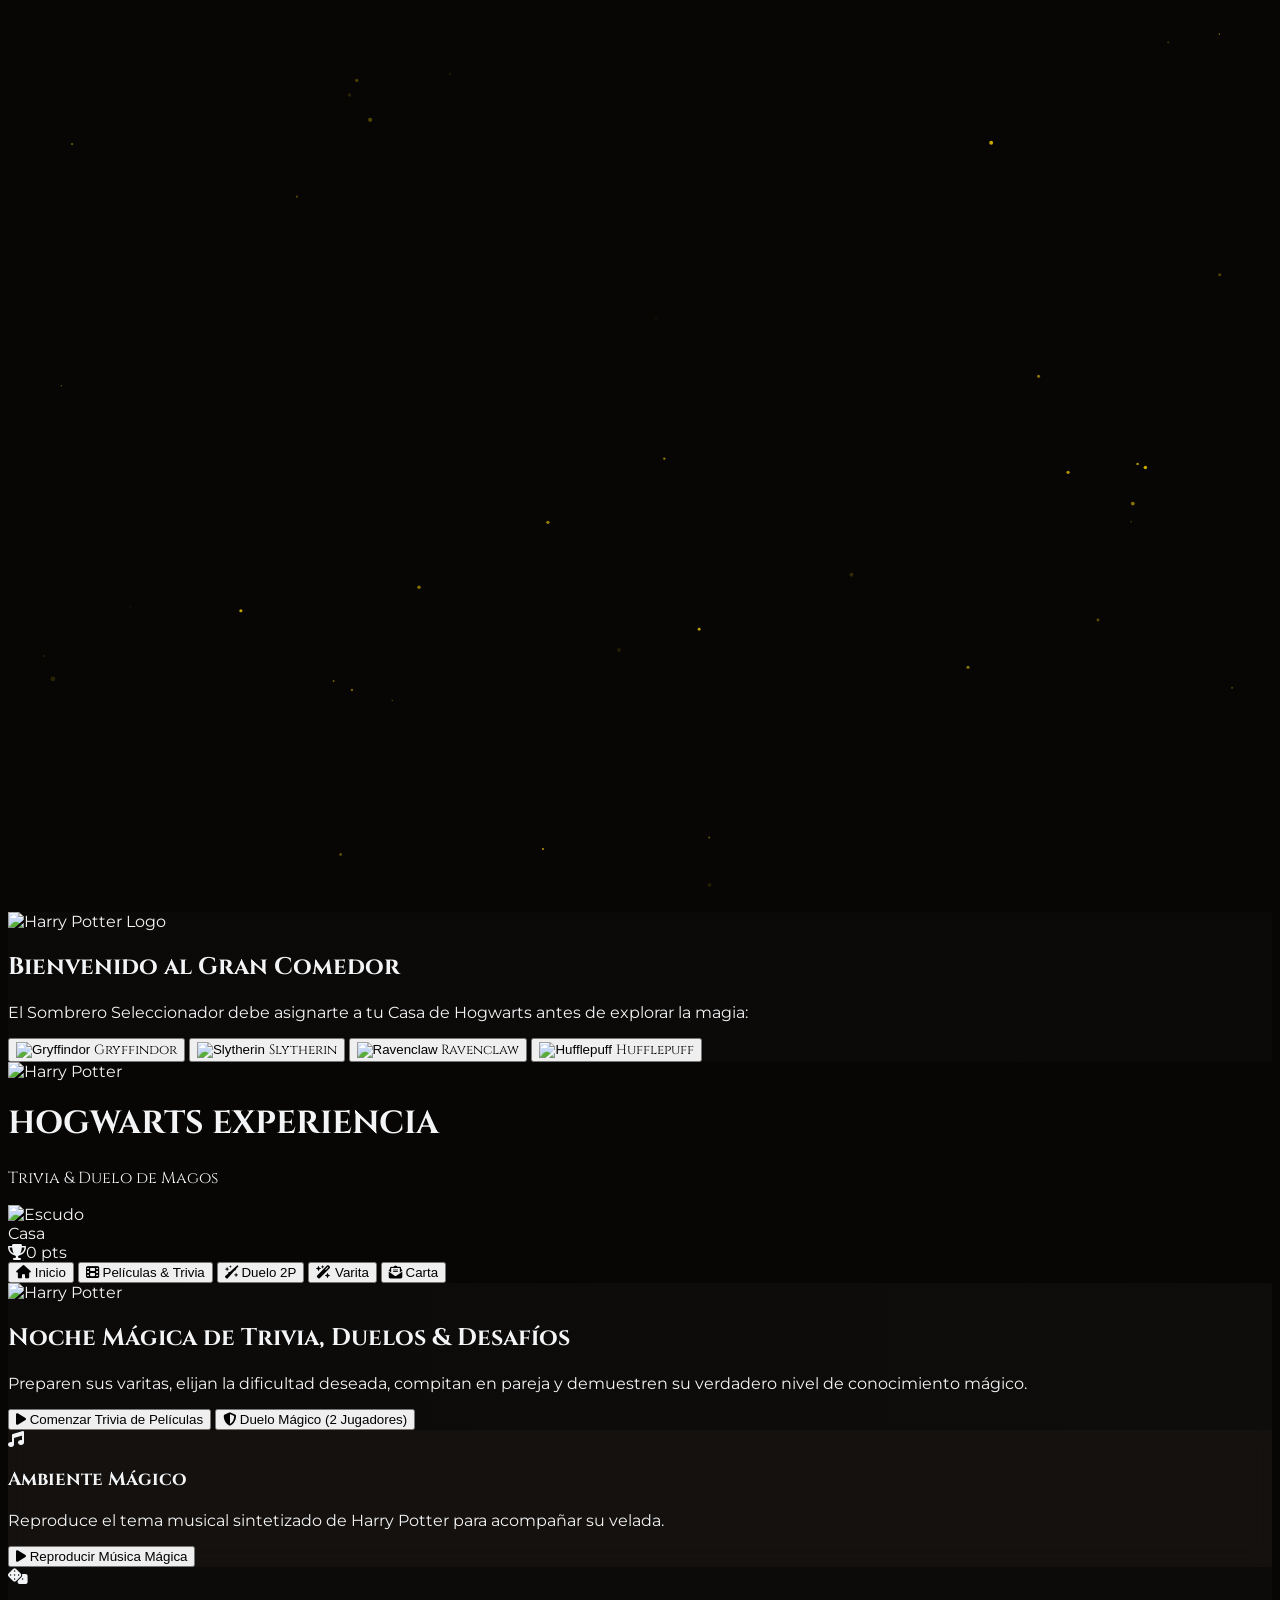
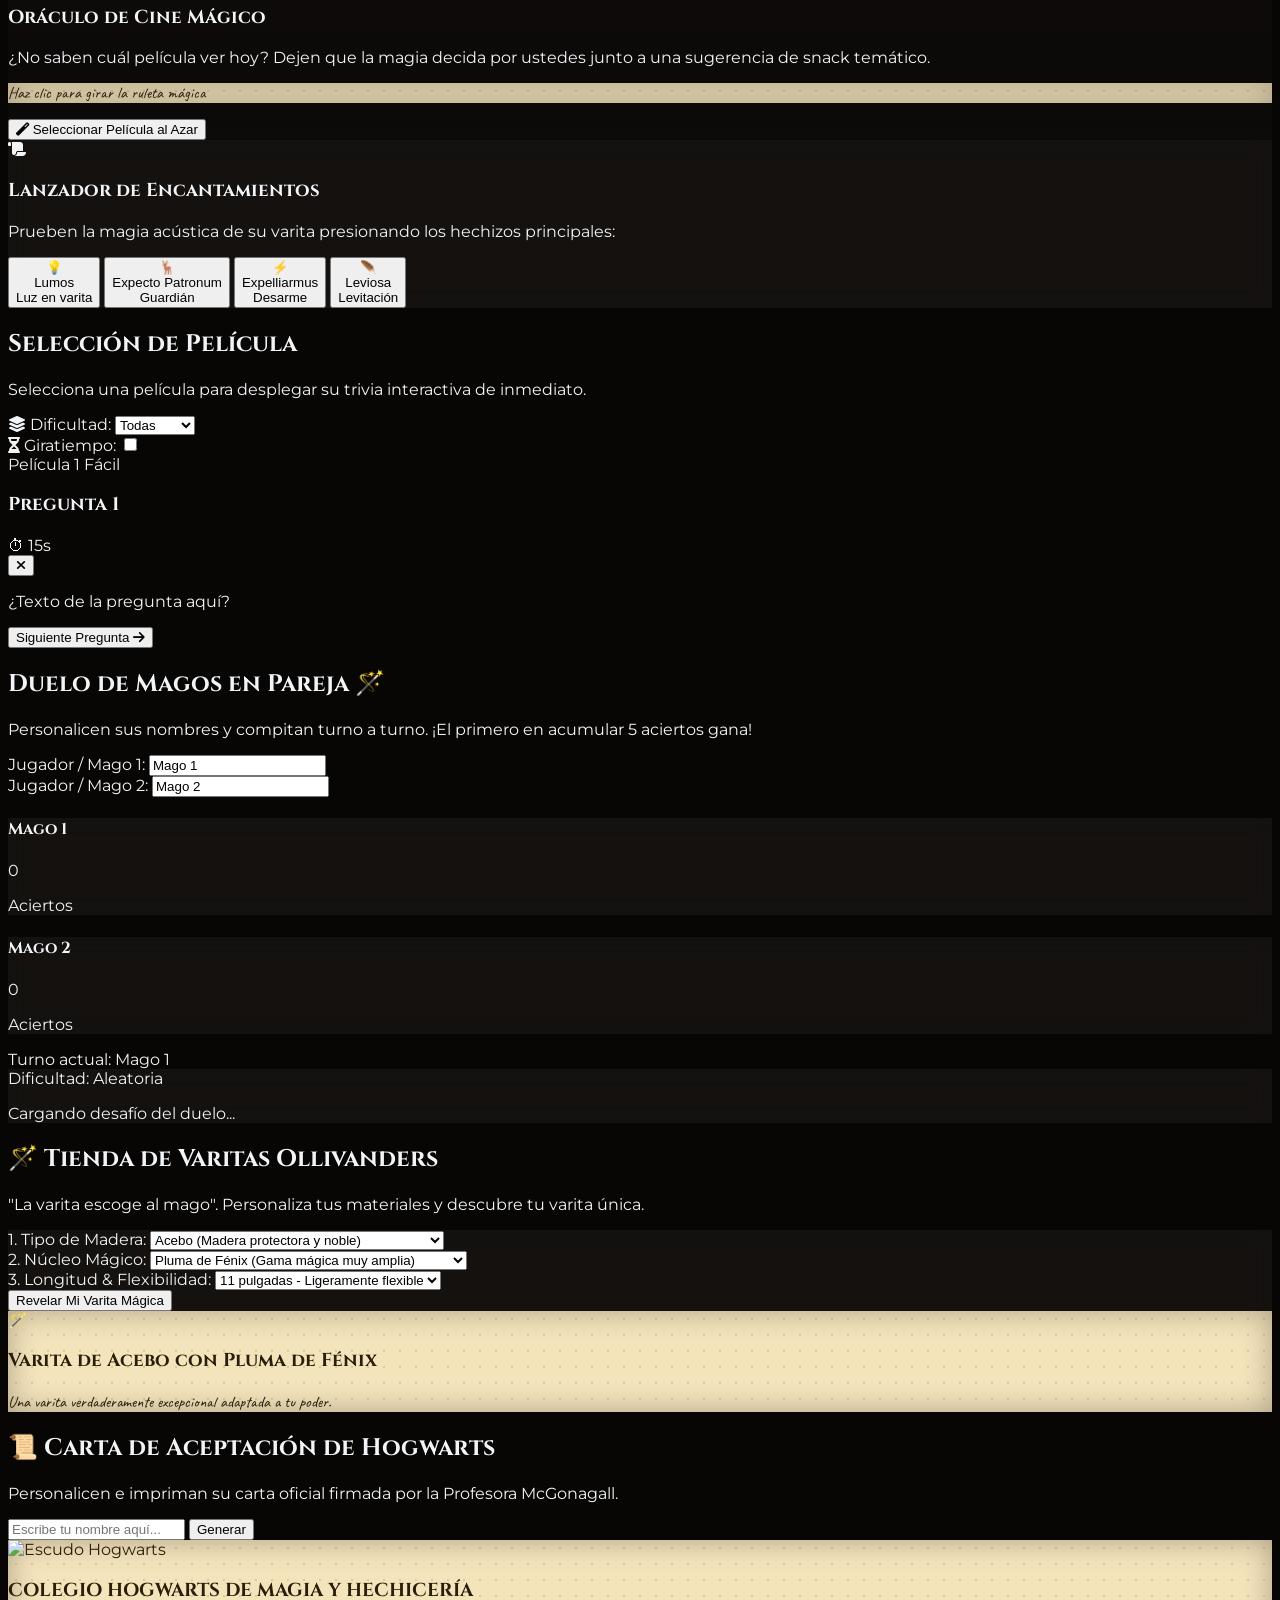
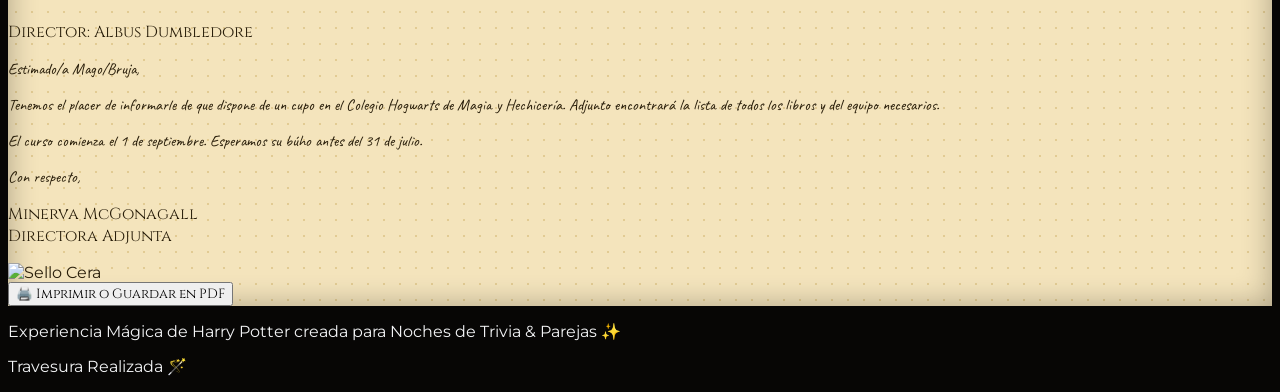
==== commit ac80c6da: "Update hogwarts_magic_experience_trivia.html" ====
--- a/hogwarts_magic_experience_trivia.html
+++ b/hogwarts_magic_experience_trivia.html
@@ -39,7 +39,7 @@
     <script src="https://cdn.jsdelivr.net/npm/canvas-confetti@1.6.0/dist/confetti.browser.min.js"></script>
     <style>
         body {
-            background-color: #090807;
+            background-color: #070605;
             color: #f3f4f6;
             font-family: 'Montserrat', sans-serif;
             overflow-x: hidden;
@@ -52,7 +52,7 @@
         }
         
         ::-webkit-scrollbar {
-            width: 8px;
+            width: 6px;
         }
         ::-webkit-scrollbar-track {
             background: #1c1917;
@@ -73,12 +73,44 @@
             box-shadow: inset 0 0 30px rgba(0,0,0,0.3);
         }
 
+        /* Animated Glowing Cards */
         .glow-card {
-            box-shadow: 0 4px 20px -2px rgba(217, 119, 6, 0.15);
-            transition: all 0.3s ease;
+            position: relative;
+            background: rgba(23, 20, 18, 0.85);
+            backdrop-filter: blur(12px);
+            transition: all 0.4s cubic-bezier(0.175, 0.885, 0.32, 1.275);
         }
         .glow-card:hover {
-            box-shadow: 0 8px 30px 0px rgba(245, 158, 11, 0.3);
+            transform: translateY(-4px) scale(1.01);
+            box-shadow: 0 10px 30px -5px rgba(217, 119, 6, 0.3), 0 0 15px rgba(251, 191, 36, 0.2);
+            border-color: rgba(245, 158, 11, 0.6);
+        }
+
+        /* Floating Animation */
+        @keyframes floatMagic {
+            0%, 100% { transform: translateY(0px) rotate(0deg); }
+            50% { transform: translateY(-8px) rotate(1deg); }
+        }
+        .animate-float {
+            animation: floatMagic 5s ease-in-out infinite;
+        }
+
+        /* Pulsing Glow Effect */
+        @keyframes pulseGlow {
+            0%, 100% { opacity: 0.4; transform: scale(1); }
+            50% { opacity: 0.8; transform: scale(1.05); }
+        }
+        .animate-glow {
+            animation: pulseGlow 3s ease-in-out infinite;
+        }
+
+        /* Mobile Overlay Scroll Fix */
+        .quiz-overlay-mobile {
+            animation: slideUp 0.35s cubic-bezier(0.16, 1, 0.3, 1) forwards;
+        }
+        @keyframes slideUp {
+            from { opacity: 0; transform: translateY(30px) scale(0.97); }
+            to { opacity: 1; transform: translateY(0) scale(1); }
         }
 
         @media print {
@@ -112,38 +144,38 @@
 </head>
 <body class="min-h-screen flex flex-col relative select-none">
 
-    <!-- Canvas for Wand Magic Trail -->
+    <!-- Canvas para Polvo de Estrellas y Varita Mágica -->
     <canvas id="magicCanvas" class="fixed top-0 left-0 w-full h-full pointer-events-none z-50"></canvas>
 
-    <!-- Modal de Selección Inicial de Casa con Escudos Oficiales -->
+    <!-- Modal de Selección Inicial de Casa -->
     <div id="initialModal" class="fixed inset-0 z-50 bg-stone-950/95 backdrop-blur-md flex items-center justify-center p-4">
-        <div class="relative w-full max-w-4xl bg-stone-900 border-2 border-amber-600/40 rounded-3xl p-6 md:p-10 shadow-2xl text-center space-y-6 overflow-hidden" 
+        <div class="relative w-full max-w-4xl bg-stone-900 border-2 border-amber-600/40 rounded-3xl p-6 md:p-10 shadow-2xl text-center space-y-6 overflow-hidden animate-float" 
              style="background-image: linear-gradient(to bottom, rgba(12, 10, 9, 0.85), rgba(12, 10, 9, 0.95)), url('https://i.blogs.es/61a2ce/harry-potter-gran-comedor-problema-comida-2/500_333.jpeg'); background-size: cover; background-position: center;">
             
-            <img src="https://upload.wikimedia.org/wikipedia/commons/6/6e/Harry_Potter_wordmark.svg" alt="Harry Potter Logo" class="h-20 md:h-28 mx-auto object-contain drop-shadow-lg filter brightness-110">
+            <img src="https://upload.wikimedia.org/wikipedia/commons/6/6e/Harry_Potter_wordmark.svg" alt="Harry Potter Logo" class="h-20 md:h-28 mx-auto object-contain drop-shadow-2xl filter brightness-110">
 
             <div class="space-y-2">
                 <h2 class="text-xl md:text-2xl font-bold text-amber-300 font-wizard">Bienvenido al Gran Comedor</h2>
                 <p class="text-stone-300 text-xs md:text-sm max-w-xl mx-auto">
-                    Antes de ingresar al castillo, el Sombrero Seleccionador debe asignarte a tu Casa de Hogwarts:
+                    El Sombrero Seleccionador debe asignarte a tu Casa de Hogwarts antes de explorar la magia:
                 </p>
             </div>
 
             <!-- Escudos PNG Oficiales -->
             <div class="grid grid-cols-2 md:grid-cols-4 gap-4 pt-2">
-                <button onclick="selectInitialHouse('Gryffindor', 'https://w7.pngwing.com/pngs/768/912/png-transparent-gryffindor-thumbnail.png')" class="bg-stone-900/80 hover:bg-stone-800/90 border border-red-700 hover:border-amber-400 p-4 rounded-2xl flex flex-col items-center space-y-2 transition transform hover:-translate-y-1">
+                <button onclick="selectInitialHouse('Gryffindor', 'https://w7.pngwing.com/pngs/768/912/png-transparent-gryffindor-thumbnail.png')" class="bg-stone-900/80 hover:bg-red-950/80 border border-red-700/60 hover:border-amber-400 p-4 rounded-2xl flex flex-col items-center space-y-2 transition transform hover:scale-105 shadow-lg active:scale-95">
                     <img src="https://w7.pngwing.com/pngs/768/912/png-transparent-gryffindor-thumbnail.png" alt="Gryffindor" class="w-16 h-16 object-contain">
                     <span class="font-wizard text-red-400 font-bold text-sm">Gryffindor</span>
                 </button>
-                <button onclick="selectInitialHouse('Slytherin', 'https://w7.pngwing.com/pngs/913/944/[base64].png')" class="bg-stone-900/80 hover:bg-stone-800/90 border border-emerald-700 hover:border-amber-400 p-4 rounded-2xl flex flex-col items-center space-y-2 transition transform hover:-translate-y-1">
+                <button onclick="selectInitialHouse('Slytherin', 'https://w7.pngwing.com/pngs/913/944/[base64].png')" class="bg-stone-900/80 hover:bg-emerald-950/80 border border-emerald-700/60 hover:border-amber-400 p-4 rounded-2xl flex flex-col items-center space-y-2 transition transform hover:scale-105 shadow-lg active:scale-95">
                     <img src="https://w7.pngwing.com/pngs/913/944/[base64].png" alt="Slytherin" class="w-16 h-16 object-contain">
                     <span class="font-wizard text-emerald-400 font-bold text-sm">Slytherin</span>
                 </button>
-                <button onclick="selectInitialHouse('Ravenclaw', 'https://w7.pngwing.com/pngs/563/589/png-transparent-ravenclaw-logo-ravenclaw-house-fictional-universe-of-harry-potter-common-room-hogwarts-gryffindor-harry-potter-ravenclaw-logo-helga-hufflepuff-slytherin-house-thumbnail.png')" class="bg-stone-900/80 hover:bg-stone-800/90 border border-blue-700 hover:border-amber-400 p-4 rounded-2xl flex flex-col items-center space-y-2 transition transform hover:-translate-y-1">
+                <button onclick="selectInitialHouse('Ravenclaw', 'https://w7.pngwing.com/pngs/563/589/png-transparent-ravenclaw-logo-ravenclaw-house-fictional-universe-of-harry-potter-common-room-hogwarts-gryffindor-harry-potter-ravenclaw-logo-helga-hufflepuff-slytherin-house-thumbnail.png')" class="bg-stone-900/80 hover:bg-blue-950/80 border border-blue-700/60 hover:border-amber-400 p-4 rounded-2xl flex flex-col items-center space-y-2 transition transform hover:scale-105 shadow-lg active:scale-95">
                     <img src="https://w7.pngwing.com/pngs/563/589/png-transparent-ravenclaw-logo-ravenclaw-house-fictional-universe-of-harry-potter-common-room-hogwarts-gryffindor-harry-potter-ravenclaw-logo-helga-hufflepuff-slytherin-house-thumbnail.png" alt="Ravenclaw" class="w-16 h-16 object-contain">
                     <span class="font-wizard text-blue-400 font-bold text-sm">Ravenclaw</span>
                 </button>
-                <button onclick="selectInitialHouse('Hufflepuff', 'https://w7.pngwing.com/pngs/563/589/png-transparent-ravenclaw-logo-ravenclaw-house-fictional-universe-of-harry-potter-common-room-hogwarts-gryffindor-harry-potter-ravenclaw-logo-helga-hufflepuff-slytherin-house-thumbnail.png')" class="bg-stone-900/80 hover:bg-stone-800/90 border border-yellow-600 hover:border-amber-400 p-4 rounded-2xl flex flex-col items-center space-y-2 transition transform hover:-translate-y-1">
+                <button onclick="selectInitialHouse('Hufflepuff', 'https://w7.pngwing.com/pngs/563/589/png-transparent-ravenclaw-logo-ravenclaw-house-fictional-universe-of-harry-potter-common-room-hogwarts-gryffindor-harry-potter-ravenclaw-logo-helga-hufflepuff-slytherin-house-thumbnail.png')" class="bg-stone-900/80 hover:bg-amber-950/80 border border-yellow-600/60 hover:border-amber-400 p-4 rounded-2xl flex flex-col items-center space-y-2 transition transform hover:scale-105 shadow-lg active:scale-95">
                     <img src="https://w7.pngwing.com/pngs/563/589/png-transparent-ravenclaw-logo-ravenclaw-house-fictional-universe-of-harry-potter-common-room-hogwarts-gryffindor-harry-potter-ravenclaw-logo-helga-hufflepuff-slytherin-house-thumbnail.png" alt="Hufflepuff" class="w-16 h-16 object-contain">
                     <span class="font-wizard text-yellow-400 font-bold text-sm">Hufflepuff</span>
                 </button>
@@ -152,60 +184,60 @@
     </div>
 
     <!-- Header / Navigation Bar -->
-    <header class="bg-stone-900/95 backdrop-blur border-b border-amber-800/30 sticky top-0 z-40 px-6 md:px-12 py-3.5 shadow-xl">
-        <div class="w-full flex flex-wrap justify-between items-center gap-4">
+    <header class="bg-stone-900/90 backdrop-blur-md border-b border-amber-800/30 sticky top-0 z-40 px-4 md:px-12 py-3 shadow-xl">
+        <div class="w-full flex flex-wrap justify-between items-center gap-3">
             <div class="flex items-center space-x-3 cursor-pointer" onclick="switchTab('home')">
-                <img src="https://upload.wikimedia.org/wikipedia/commons/6/6e/Harry_Potter_wordmark.svg" alt="Harry Potter" class="h-7 object-contain">
+                <img src="https://upload.wikimedia.org/wikipedia/commons/6/6e/Harry_Potter_wordmark.svg" alt="Harry Potter" class="h-6 md:h-8 object-contain filter brightness-125">
                 <div>
-                    <h1 class="text-xl md:text-2xl font-black tracking-wider text-amber-400 font-wizard">HOGWARTS EXPERIENCIA</h1>
-                    <p class="text-[10px] text-stone-400 font-wizard tracking-widest uppercase">Noche Mágica de Trivia & Pareja</p>
+                    <h1 class="text-base md:text-xl font-black tracking-wider text-amber-400 font-wizard">HOGWARTS EXPERIENCIA</h1>
+                    <p class="text-[9px] text-stone-400 font-wizard tracking-widest uppercase">Trivia & Duelo de Magos</p>
                 </div>
             </div>
 
             <!-- House Badge & Score Status -->
-            <div id="userHouseHeader" class="hidden flex items-center space-x-3 bg-stone-800/90 px-4 py-1.5 rounded-full border border-amber-500/30">
-                <img id="houseIconHeader" src="" alt="Escudo" class="w-6 h-6 object-contain">
+            <div id="userHouseHeader" class="hidden flex items-center space-x-2.5 bg-stone-800/90 px-3.5 py-1 rounded-full border border-amber-500/30 shadow">
+                <img id="houseIconHeader" src="" alt="Escudo" class="w-5 h-5 object-contain">
                 <div class="text-xs">
                     <span id="houseNameHeader" class="font-bold text-amber-300">Casa</span>
-                    <div class="text-amber-400/90"><i class="fa-solid fa-trophy mr-1"></i><span id="houseScoreHeader">0</span> pts</div>
+                    <div class="text-amber-400/90"><i class="fa-solid fa-trophy mr-1 text-[10px]"></i><span id="houseScoreHeader">0</span> pts</div>
                 </div>
             </div>
 
             <!-- Navigation Links -->
-            <nav class="flex items-center gap-2 text-xs md:text-sm font-semibold flex-wrap">
-                <button onclick="switchTab('home')" class="nav-btn px-4 py-2 rounded-xl hover:bg-stone-800/90 text-amber-200 transition border border-transparent hover:border-amber-500/20"><i class="fa-solid fa-house mr-1.5"></i> Inicio</button>
-                <button onclick="switchTab('movies')" class="nav-btn px-4 py-2 rounded-xl hover:bg-stone-800/90 text-amber-200 transition border border-transparent hover:border-amber-500/20"><i class="fa-solid fa-film mr-1.5"></i> Películas & Trivia</button>
-                <button onclick="switchTab('duel')" class="nav-btn px-4 py-2 rounded-xl hover:bg-stone-800/90 text-amber-200 transition border border-transparent hover:border-amber-500/20"><i class="fa-solid fa-wand-sparkles mr-1.5"></i> Duelo 2P</button>
-                <button onclick="switchTab('wand')" class="nav-btn px-4 py-2 rounded-xl hover:bg-stone-800/90 text-amber-200 transition border border-transparent hover:border-amber-500/20"><i class="fa-solid fa-wand-magic-sparkles mr-1.5"></i> Varita</button>
-                <button onclick="switchTab('letter')" class="nav-btn px-4 py-2 rounded-xl hover:bg-stone-800/90 text-amber-200 transition border border-transparent hover:border-amber-500/20"><i class="fa-solid fa-envelope-open-text mr-1.5"></i> Carta</button>
+            <nav class="flex items-center gap-1 md:gap-2 text-xs font-semibold overflow-x-auto w-full md:w-auto py-1 md:py-0 scrollbar-none">
+                <button onclick="switchTab('home')" class="nav-btn px-3 py-1.5 rounded-xl hover:bg-stone-800/90 text-amber-200 transition border border-transparent hover:border-amber-500/20 whitespace-nowrap"><i class="fa-solid fa-house mr-1"></i> Inicio</button>
+                <button onclick="switchTab('movies')" class="nav-btn px-3 py-1.5 rounded-xl hover:bg-stone-800/90 text-amber-200 transition border border-transparent hover:border-amber-500/20 whitespace-nowrap"><i class="fa-solid fa-film mr-1"></i> Películas & Trivia</button>
+                <button onclick="switchTab('duel')" class="nav-btn px-3 py-1.5 rounded-xl hover:bg-stone-800/90 text-amber-200 transition border border-transparent hover:border-amber-500/20 whitespace-nowrap"><i class="fa-solid fa-wand-sparkles mr-1"></i> Duelo 2P</button>
+                <button onclick="switchTab('wand')" class="nav-btn px-3 py-1.5 rounded-xl hover:bg-stone-800/90 text-amber-200 transition border border-transparent hover:border-amber-500/20 whitespace-nowrap"><i class="fa-solid fa-wand-magic-sparkles mr-1"></i> Varita</button>
+                <button onclick="switchTab('letter')" class="nav-btn px-3 py-1.5 rounded-xl hover:bg-stone-800/90 text-amber-200 transition border border-transparent hover:border-amber-500/20 whitespace-nowrap"><i class="fa-solid fa-envelope-open-text mr-1"></i> Carta</button>
             </nav>
         </div>
     </header>
 
     <!-- Main Content Container -->
-    <main class="flex-grow w-full px-6 md:px-12 xl:px-20 py-8 relative">
+    <main class="flex-grow w-full px-4 md:px-12 xl:px-20 py-6 md:py-8 relative">
 
         <!-- ================= HOME TAB ================= -->
-        <section id="tab-home" class="space-y-8">
+        <section id="tab-home" class="space-y-6 md:space-y-8">
             <!-- Hero Section -->
             <div class="grid grid-cols-1 lg:grid-cols-12 gap-6 items-stretch">
-                <div class="lg:col-span-8 relative rounded-3xl overflow-hidden bg-cover bg-center p-8 md:p-12 border border-amber-600/30 flex flex-col justify-center glow-card"
+                <div class="lg:col-span-8 relative rounded-3xl overflow-hidden bg-cover bg-center p-6 md:p-12 border border-amber-600/30 flex flex-col justify-center glow-card shadow-2xl"
                      style="background-image: linear-gradient(to right, rgba(12, 10, 9, 0.95), rgba(12, 10, 9, 0.6)), url('https://encrypted-tbn0.gstatic.com/images?q=tbn:ANd9GcQXyUJ0_X3or5I1ZRKA0g4ZsW_y6ViDHSZpQg-t5D1bbSQqnQH9xRKhdjkl&s=10');">
-                    <div class="relative z-10 space-y-5">
-                        <img src="https://upload.wikimedia.org/wikipedia/commons/6/6e/Harry_Potter_wordmark.svg" alt="Harry Potter" class="h-16 md:h-20 object-contain drop-shadow-md">
-                        <h2 class="text-2xl md:text-3xl font-bold text-stone-200 tracking-wide leading-tight">
-                            Noche de Trivia, Duelos & Desafíos
+                    <div class="relative z-10 space-y-4 md:space-y-5">
+                        <img src="https://upload.wikimedia.org/wikipedia/commons/6/6e/Harry_Potter_wordmark.svg" alt="Harry Potter" class="h-12 md:h-20 object-contain drop-shadow-lg filter brightness-125">
+                        <h2 class="text-xl md:text-3xl font-bold text-stone-200 tracking-wide leading-snug">
+                            Noche Mágica de Trivia, Duelos & Desafíos
                         </h2>
-                        <p class="text-stone-300 text-sm md:text-base leading-relaxed max-w-2xl">
+                        <p class="text-stone-300 text-xs md:text-base leading-relaxed max-w-2xl">
                             Preparen sus varitas, elijan la dificultad deseada, compitan en pareja y demuestren su verdadero nivel de conocimiento mágico.
                         </p>
 
-                        <div class="pt-2 flex flex-wrap gap-4">
-                            <button onclick="switchTab('movies')" class="bg-amber-600 hover:bg-amber-500 text-stone-950 font-bold px-7 py-3.5 rounded-2xl transition shadow-lg flex items-center gap-2">
-                                <i class="fa-solid fa-play"></i> Comenzar Trivia por Películas
+                        <div class="pt-2 flex flex-wrap gap-3 md:gap-4">
+                            <button onclick="switchTab('movies')" class="bg-gradient-to-r from-amber-600 to-amber-500 hover:from-amber-500 hover:to-amber-400 text-stone-950 font-bold px-5 md:px-7 py-3 rounded-2xl transition shadow-lg flex items-center gap-2 active:scale-95 text-xs md:text-sm">
+                                <i class="fa-solid fa-play"></i> Comenzar Trivia de Películas
                             </button>
-                            <button onclick="switchTab('duel')" class="bg-stone-800/80 hover:bg-stone-700/80 text-amber-300 font-semibold px-7 py-3.5 rounded-2xl border border-amber-500/30 transition flex items-center gap-2 backdrop-blur">
-                                <i class="fa-solid fa-shield-halved"></i> Duelo Mágico 2 Jugadores
+                            <button onclick="switchTab('duel')" class="bg-stone-800/80 hover:bg-stone-700/80 text-amber-300 font-semibold px-5 md:px-7 py-3 rounded-2xl border border-amber-500/30 transition flex items-center gap-2 backdrop-blur active:scale-95 text-xs md:text-sm">
+                                <i class="fa-solid fa-shield-halved"></i> Duelo Mágico (2 Jugadores)
                             </button>
                         </div>
                     </div>
@@ -214,12 +246,12 @@
                 <!-- Music & Sound Panel -->
                 <div class="lg:col-span-4 bg-stone-900/90 border border-amber-800/40 rounded-3xl p-6 md:p-8 flex flex-col justify-between space-y-6 glow-card">
                     <div class="space-y-3 text-center">
-                        <i class="fa-solid fa-music text-4xl text-amber-400 animate-bounce"></i>
+                        <i class="fa-solid fa-music text-4xl text-amber-400 animate-pulse"></i>
                         <h3 class="text-xl font-bold text-amber-300">Ambiente Mágico</h3>
-                        <p class="text-stone-400 text-xs">Reproduce el tema musical principal sintetizado de Harry Potter para acompañar su velada.</p>
+                        <p class="text-stone-400 text-xs">Reproduce el tema musical sintetizado de Harry Potter para acompañar su velada.</p>
                     </div>
 
-                    <button onclick="toggleBackgroundMusic()" id="musicToggleBtn" class="w-full bg-gradient-to-r from-amber-600 to-amber-700 hover:from-amber-500 hover:to-amber-600 text-stone-950 font-bold py-3.5 rounded-2xl transition shadow flex items-center justify-center gap-2">
+                    <button onclick="toggleBackgroundMusic()" id="musicToggleBtn" class="w-full bg-gradient-to-r from-amber-600 to-amber-700 hover:from-amber-500 hover:to-amber-600 text-stone-950 font-bold py-3.5 rounded-2xl transition shadow flex items-center justify-center gap-2 active:scale-95 text-xs md:text-sm">
                         <i class="fa-solid fa-play"></i> Reproducir Música Mágica
                     </button>
                 </div>
@@ -235,14 +267,14 @@
                             <i class="fa-solid fa-dice text-2xl text-amber-400"></i>
                             <h3 class="text-xl font-bold text-amber-300">Oráculo de Cine Mágico</h3>
                         </div>
-                        <p class="text-stone-400 text-sm">¿No saben cuál película ver hoy? Dejen que la magia decida por ustedes junto a una sugerencia de snack temático.</p>
+                        <p class="text-stone-400 text-xs md:text-sm">¿No saben cuál película ver hoy? Dejen que la magia decida por ustedes junto a una sugerencia de snack temático.</p>
                     </div>
 
-                    <div id="oracleResult" class="parchment-bg rounded-2xl p-5 text-center min-h-[110px] flex flex-col justify-center items-center border border-amber-800">
-                        <p class="font-handwriting text-2xl font-bold text-amber-950">Haz clic en el botón para girar la ruleta mágica</p>
+                    <div id="oracleResult" class="parchment-bg rounded-2xl p-4 text-center min-h-[100px] flex flex-col justify-center items-center border border-amber-800 shadow-inner">
+                        <p class="font-handwriting text-xl md:text-2xl font-bold text-amber-950">Haz clic para girar la ruleta mágica</p>
                     </div>
 
-                    <button onclick="spinMovieOracle()" class="w-full bg-gradient-to-r from-amber-600 to-amber-700 hover:from-amber-500 hover:to-amber-600 text-stone-950 font-bold py-3.5 rounded-2xl transition shadow flex items-center justify-center gap-2">
+                    <button onclick="spinMovieOracle()" class="w-full bg-gradient-to-r from-amber-600 to-amber-700 hover:from-amber-500 hover:to-amber-600 text-stone-950 font-bold py-3.5 rounded-2xl transition shadow flex items-center justify-center gap-2 active:scale-95 text-xs md:text-sm">
                         <i class="fa-solid fa-wand-magic"></i> Seleccionar Película al Azar
                     </button>
                 </div>
@@ -253,35 +285,35 @@
                         <i class="fa-solid fa-scroll text-2xl text-amber-400"></i>
                         <h3 class="text-xl font-bold text-amber-300">Lanzador de Encantamientos</h3>
                     </div>
-                    <p class="text-stone-400 text-sm">Prueben la magia acústica de su varita presionando los hechizos principales:</p>
-
-                    <div class="grid grid-cols-2 gap-3.5 pt-2">
-                        <button onclick="castSpell('Lumos')" class="bg-stone-800/80 hover:bg-amber-900/40 border border-amber-500/30 p-3.5 rounded-2xl text-left transition flex items-center space-x-3">
+                    <p class="text-stone-400 text-xs md:text-sm">Prueben la magia acústica de su varita presionando los hechizos principales:</p>
+
+                    <div class="grid grid-cols-2 gap-3 pt-1">
+                        <button onclick="castSpell('Lumos')" class="bg-stone-800/80 hover:bg-amber-900/40 border border-amber-500/30 p-3 rounded-2xl text-left transition flex items-center space-x-3 active:scale-95">
                             <span class="text-2xl">💡</span>
                             <div>
-                                <div class="font-bold text-amber-300 text-sm">Lumos</div>
-                                <div class="text-xs text-stone-400">Luz en la varita</div>
+                                <div class="font-bold text-amber-300 text-xs md:text-sm">Lumos</div>
+                                <div class="text-[10px] text-stone-400">Luz en varita</div>
                             </div>
                         </button>
-                        <button onclick="castSpell('Expecto Patronum')" class="bg-stone-800/80 hover:bg-blue-900/40 border border-blue-500/30 p-3.5 rounded-2xl text-left transition flex items-center space-x-3">
+                        <button onclick="castSpell('Expecto Patronum')" class="bg-stone-800/80 hover:bg-blue-900/40 border border-blue-500/30 p-3 rounded-2xl text-left transition flex items-center space-x-3 active:scale-95">
                             <span class="text-2xl">🦌</span>
                             <div>
-                                <div class="font-bold text-blue-300 text-sm">Expecto Patronum</div>
-                                <div class="text-xs text-stone-400">Guardián mágico</div>
+                                <div class="font-bold text-blue-300 text-xs md:text-sm">Expecto Patronum</div>
+                                <div class="text-[10px] text-stone-400">Guardián</div>
                             </div>
                         </button>
-                        <button onclick="castSpell('Expelliarmus')" class="bg-stone-800/80 hover:bg-red-900/40 border border-red-500/30 p-3.5 rounded-2xl text-left transition flex items-center space-x-3">
+                        <button onclick="castSpell('Expelliarmus')" class="bg-stone-800/80 hover:bg-red-900/40 border border-red-500/30 p-3 rounded-2xl text-left transition flex items-center space-x-3 active:scale-95">
                             <span class="text-2xl">⚡</span>
                             <div>
-                                <div class="font-bold text-red-300 text-sm">Expelliarmus</div>
-                                <div class="text-xs text-stone-400">Desarme de varita</div>
+                                <div class="font-bold text-red-300 text-xs md:text-sm">Expelliarmus</div>
+                                <div class="text-[10px] text-stone-400">Desarme</div>
                             </div>
                         </button>
-                        <button onclick="castSpell('Wingardium Leviosa')" class="bg-stone-800/80 hover:bg-yellow-900/40 border border-yellow-500/30 p-3.5 rounded-2xl text-left transition flex items-center space-x-3">
+                        <button onclick="castSpell('Wingardium Leviosa')" class="bg-stone-800/80 hover:bg-yellow-900/40 border border-yellow-500/30 p-3 rounded-2xl text-left transition flex items-center space-x-3 active:scale-95">
                             <span class="text-2xl">🪶</span>
                             <div>
-                                <div class="font-bold text-yellow-300 text-sm">Leviosa</div>
-                                <div class="text-xs text-stone-400">Levitación</div>
+                                <div class="font-bold text-yellow-300 text-xs md:text-sm">Leviosa</div>
+                                <div class="text-[10px] text-stone-400">Levitación</div>
                             </div>
                         </button>
                     </div>
@@ -293,64 +325,77 @@
         <section id="tab-movies" class="hidden space-y-6">
             <div class="flex flex-col md:flex-row justify-between items-start md:items-center gap-4 border-b border-amber-900/40 pb-4">
                 <div>
-                    <h2 class="text-3xl font-bold text-amber-400">Selección de Película & Dificultad</h2>
-                    <p class="text-stone-400 text-sm">Elijan la película y filtren el nivel de dificultad para comenzar el desafío de trivia.</p>
+                    <h2 class="text-2xl md:text-3xl font-bold text-amber-400">Selección de Película</h2>
+                    <p class="text-stone-400 text-xs md:text-sm">Selecciona una película para desplegar su trivia interactiva de inmediato.</p>
                 </div>
                 
-                <div class="flex flex-wrap items-center gap-4">
-                    <div class="flex items-center space-x-2 bg-stone-900 border border-amber-800/40 px-3 py-1.5 rounded-xl">
-                        <i class="fa-solid fa-layer-group text-amber-400 text-xs"></i>
-                        <span class="text-xs font-semibold text-stone-300">Dificultad:</span>
-                        <select id="difficultyFilter" onchange="filterQuizDifficulty()" class="bg-stone-950 text-amber-300 text-xs font-bold px-2 py-1 rounded-lg border border-amber-500/30 focus:outline-none">
-                            <option value="all">Todas (Fácil, Medio, Difícil)</option>
+                <div class="flex flex-wrap items-center gap-3 w-full md:w-auto">
+                    <!-- Difficulty Selector Filter -->
+                    <div class="flex items-center space-x-2 bg-stone-900 border border-amber-800/40 px-3 py-1.5 rounded-xl text-xs w-full sm:w-auto justify-between">
+                        <span class="font-semibold text-stone-300"><i class="fa-solid fa-layer-group text-amber-400 mr-1"></i> Dificultad:</span>
+                        <select id="difficultyFilter" onchange="filterQuizDifficulty()" class="bg-stone-950 text-amber-300 font-bold px-2 py-1 rounded-lg border border-amber-500/30 focus:outline-none">
+                            <option value="all">Todas</option>
                             <option value="easy">🟢 Fácil</option>
                             <option value="medium">🟡 Medio</option>
                             <option value="hard">🔴 Difícil</option>
                         </select>
                     </div>
 
-                    <div class="flex items-center space-x-3 bg-stone-900 border border-amber-800/40 px-4 py-2 rounded-xl">
+                    <!-- Time Attack Toggle -->
+                    <div class="flex items-center space-x-2 bg-stone-900 border border-amber-800/40 px-3 py-1.5 rounded-xl text-xs">
                         <i class="fa-solid fa-hourglass-half text-amber-400"></i>
-                        <span class="text-xs font-semibold text-stone-300">Modo Giratiempo:</span>
+                        <span class="font-semibold text-stone-300">Giratiempo:</span>
                         <input type="checkbox" id="timeAttackToggle" class="w-4 h-4 accent-amber-500 cursor-pointer">
                     </div>
                 </div>
             </div>
 
             <!-- Movie Selector Grid -->
-            <div class="grid grid-cols-2 md:grid-cols-4 lg:grid-cols-8 gap-4" id="movieSelectorGrid">
+            <div class="grid grid-cols-2 sm:grid-cols-3 md:grid-cols-4 lg:grid-cols-8 gap-3 md:gap-4" id="movieSelectorGrid">
                 <!-- Javascript injects movie cards here -->
             </div>
 
-            <!-- Active Quiz Area Container -->
-            <div id="quizContainer" class="hidden bg-stone-900/90 border border-amber-800/50 rounded-3xl p-6 md:p-10 space-y-6 shadow-2xl relative">
-                <div class="flex justify-between items-center border-b border-amber-900/40 pb-4">
+            <!-- Active Quiz Container (Mobile Popup Overlay & Desktop Focused View) -->
+            <div id="quizContainer" class="hidden fixed inset-0 md:relative z-50 md:z-auto bg-stone-950/90 md:bg-stone-900/90 backdrop-blur-md border border-amber-800/50 md:rounded-3xl p-5 md:p-10 space-y-5 shadow-2xl overflow-y-auto quiz-overlay-mobile flex flex-col justify-center">
+                
+                <!-- Close Button for Mobile Overlay -->
+                <div class="flex justify-between items-center border-b border-amber-900/40 pb-3">
                     <div>
                         <div class="flex items-center space-x-2">
                             <span id="quizMovieTitle" class="text-xs uppercase tracking-widest font-bold text-amber-500">Película 1</span>
                             <span id="quizDiffBadge" class="text-[10px] px-2 py-0.5 rounded-full font-bold bg-amber-500/20 text-amber-300 border border-amber-500/30">Fácil</span>
                         </div>
-                        <h3 id="quizQuestionNum" class="text-xl md:text-2xl font-bold text-stone-100">Pregunta 1 de 8</h3>
+                        <h3 id="quizQuestionNum" class="text-lg md:text-2xl font-bold text-stone-100">Pregunta 1</h3>
                     </div>
-                    <div id="timerDisplay" class="hidden bg-amber-950 border border-amber-500 text-amber-400 px-4 py-1.5 rounded-xl font-mono font-bold text-lg">
-                        ⏱ <span id="timeLeft">15</span>s
+                    
+                    <div class="flex items-center space-x-3">
+                        <div id="timerDisplay" class="hidden bg-amber-950 border border-amber-500 text-amber-400 px-3 py-1 rounded-xl font-mono font-bold text-sm md:text-lg">
+                            ⏱ <span id="timeLeft">15</span>s
+                        </div>
+                        <button onclick="closeQuizContainer()" class="bg-stone-800 hover:bg-stone-700 text-stone-300 w-8 h-8 rounded-full flex items-center justify-center border border-amber-500/30 transition">
+                            <i class="fa-solid fa-xmark"></i>
+                        </button>
                     </div>
                 </div>
 
+                <!-- Question Text -->
                 <div class="py-2">
-                    <p id="quizQuestionText" class="text-lg md:text-2xl font-semibold text-amber-100 leading-relaxed">
+                    <p id="quizQuestionText" class="text-base md:text-2xl font-semibold text-amber-100 leading-relaxed">
                         ¿Texto de la pregunta aquí?
                     </p>
                 </div>
 
-                <div id="quizOptionsGrid" class="grid grid-cols-1 md:grid-cols-2 gap-4">
+                <!-- Answer Options Grid -->
+                <div id="quizOptionsGrid" class="grid grid-cols-1 md:grid-cols-2 gap-3 md:gap-4">
                     <!-- Dynamic option buttons -->
                 </div>
 
-                <div id="quizFeedback" class="hidden p-5 rounded-2xl text-sm md:text-base leading-relaxed border transition"></div>
-
+                <!-- Feedback Area -->
+                <div id="quizFeedback" class="hidden p-4 md:p-5 rounded-2xl text-xs md:text-base leading-relaxed border transition"></div>
+
+                <!-- Next Button -->
                 <div class="flex justify-end pt-2">
-                    <button id="nextQuestionBtn" onclick="nextQuestion()" class="hidden bg-amber-600 hover:bg-amber-500 text-stone-950 font-bold px-7 py-3 rounded-2xl transition">
+                    <button id="nextQuestionBtn" onclick="nextQuestion()" class="hidden bg-gradient-to-r from-amber-600 to-amber-500 hover:from-amber-500 hover:to-amber-400 text-stone-950 font-bold px-6 py-3 rounded-2xl transition shadow">
                         Siguiente Pregunta <i class="fa-solid fa-arrow-right ml-1"></i>
                     </button>
                 </div>
@@ -360,56 +405,56 @@
         <!-- ================= DUEL TAB (2 PLAYER MODE) ================= -->
         <section id="tab-duel" class="hidden space-y-6">
             <div class="text-center space-y-2 max-w-2xl mx-auto">
-                <h2 class="text-3xl font-bold text-amber-400">Duelo de Magos en Pareja 🪄</h2>
-                <p class="text-stone-400 text-sm">Personalicen sus nombres, compitan turno a turno respondiendo preguntas. ¡El primero en lograr 5 aciertos gana!</p>
+                <h2 class="text-2xl md:text-3xl font-bold text-amber-400">Duelo de Magos en Pareja 🪄</h2>
+                <p class="text-stone-400 text-xs md:text-sm">Personalicen sus nombres y compitan turno a turno. ¡El primero en acumular 5 aciertos gana!</p>
             </div>
 
             <!-- Restored Duel Banner Image -->
-            <div class="max-w-2xl mx-auto rounded-3xl overflow-hidden border border-amber-600/40 shadow-xl h-48 md:h-64 bg-cover bg-center"
+            <div class="max-w-2xl mx-auto rounded-3xl overflow-hidden border border-amber-600/40 shadow-xl h-40 md:h-64 bg-cover bg-center glow-card"
                  style="background-image: url('https://www.prints4u.net/wp-content/uploads/2019/11/031_Harry_Potter_the_Order_of_the_Phoenix.jpg');">
             </div>
 
             <!-- Custom Names Inputs -->
-            <div class="grid grid-cols-1 md:grid-cols-2 gap-4 max-w-2xl mx-auto bg-stone-900 p-4 rounded-2xl border border-amber-800/40">
+            <div class="grid grid-cols-1 sm:grid-cols-2 gap-3 max-w-2xl mx-auto bg-stone-900/90 p-4 rounded-2xl border border-amber-800/40">
                 <div class="space-y-1">
-                    <label class="text-xs font-bold text-red-400">Nombre Mago / Jugador 1:</label>
-                    <input type="text" id="p1NameInput" value="Mago 1" oninput="updatePlayerNames()" class="w-full bg-stone-950 border border-red-700/50 rounded-xl px-3 py-2 text-sm text-stone-200 focus:outline-none">
+                    <label class="text-xs font-bold text-red-400">Jugador / Mago 1:</label>
+                    <input type="text" id="p1NameInput" value="Mago 1" oninput="updatePlayerNames()" class="w-full bg-stone-950 border border-red-700/50 rounded-xl px-3 py-2 text-xs md:text-sm text-stone-200 focus:outline-none">
                 </div>
                 <div class="space-y-1">
-                    <label class="text-xs font-bold text-blue-400">Nombre Mago / Jugador 2:</label>
-                    <input type="text" id="p2NameInput" value="Mago 2" oninput="updatePlayerNames()" class="w-full bg-stone-950 border border-blue-700/50 rounded-xl px-3 py-2 text-sm text-stone-200 focus:outline-none">
+                    <label class="text-xs font-bold text-blue-400">Jugador / Mago 2:</label>
+                    <input type="text" id="p2NameInput" value="Mago 2" oninput="updatePlayerNames()" class="w-full bg-stone-950 border border-blue-700/50 rounded-xl px-3 py-2 text-xs md:text-sm text-stone-200 focus:outline-none">
                 </div>
             </div>
 
             <!-- Scoreboard -->
-            <div class="grid grid-cols-2 gap-6 max-w-2xl mx-auto">
-                <div class="bg-red-950/40 border border-red-700/50 p-6 rounded-2xl text-center space-y-2 glow-card">
-                    <h4 id="p1DisplayName" class="font-bold text-red-400 text-base md:text-lg">Mago 1</h4>
-                    <div id="p1Score" class="text-5xl font-black text-amber-400">0</div>
-                    <p class="text-xs text-stone-400">Puntos de acierto</p>
-                </div>
-                <div class="bg-blue-950/40 border border-blue-700/50 p-6 rounded-2xl text-center space-y-2 glow-card">
-                    <h4 id="p2DisplayName" class="font-bold text-blue-400 text-base md:text-lg">Mago 2</h4>
-                    <div id="p2Score" class="text-5xl font-black text-amber-400">0</div>
-                    <p class="text-xs text-stone-400">Puntos de acierto</p>
+            <div class="grid grid-cols-2 gap-4 md:gap-6 max-w-2xl mx-auto">
+                <div class="bg-red-950/40 border border-red-700/50 p-4 md:p-6 rounded-2xl text-center space-y-1 glow-card">
+                    <h4 id="p1DisplayName" class="font-bold text-red-400 text-sm md:text-lg">Mago 1</h4>
+                    <div id="p1Score" class="text-4xl md:text-5xl font-black text-amber-400">0</div>
+                    <p class="text-[10px] text-stone-400">Aciertos</p>
+                </div>
+                <div class="bg-blue-950/40 border border-blue-700/50 p-4 md:p-6 rounded-2xl text-center space-y-1 glow-card">
+                    <h4 id="p2DisplayName" class="font-bold text-blue-400 text-sm md:text-lg">Mago 2</h4>
+                    <div id="p2Score" class="text-4xl md:text-5xl font-black text-amber-400">0</div>
+                    <p class="text-[10px] text-stone-400">Aciertos</p>
                 </div>
             </div>
 
             <!-- Turn Banner -->
-            <div id="duelTurnBanner" class="text-center bg-amber-950/40 border border-amber-600/30 p-3.5 rounded-2xl max-w-md mx-auto font-bold text-amber-300">
+            <div id="duelTurnBanner" class="text-center bg-amber-950/40 border border-amber-600/30 p-3 rounded-2xl max-w-md mx-auto font-bold text-amber-300 text-xs md:text-sm">
                 Turno actual: <span id="currentDuelPlayer" class="text-red-400">Mago 1</span>
             </div>
 
             <!-- Duel Question Card -->
-            <div id="duelCard" class="bg-stone-900/90 border border-amber-800/40 rounded-3xl p-6 md:p-10 max-w-3xl mx-auto space-y-6 shadow-2xl glow-card">
+            <div id="duelCard" class="bg-stone-900/90 border border-amber-800/40 rounded-3xl p-5 md:p-10 max-w-3xl mx-auto space-y-5 shadow-2xl glow-card">
                 <div class="flex justify-between items-center border-b border-amber-900/30 pb-3">
                     <span id="duelDiffBadge" class="text-xs font-bold px-2.5 py-1 rounded-lg bg-amber-500/20 text-amber-300 border border-amber-500/30">Dificultad: Aleatoria</span>
                 </div>
-                <p id="duelQuestionText" class="text-xl font-semibold text-stone-100 text-center leading-relaxed">
+                <p id="duelQuestionText" class="text-base md:text-xl font-semibold text-stone-100 text-center leading-relaxed">
                     Cargando desafío del duelo...
                 </p>
 
-                <div id="duelOptionsGrid" class="grid grid-cols-1 gap-3.5">
+                <div id="duelOptionsGrid" class="grid grid-cols-1 gap-3">
                     <!-- Duel Options -->
                 </div>
             </div>
@@ -418,14 +463,14 @@
         <!-- ================= WAND CREATOR TAB ================= -->
         <section id="tab-wand" class="hidden space-y-6">
             <div class="text-center space-y-2 max-w-2xl mx-auto">
-                <h2 class="text-3xl font-bold text-amber-400">🪄 Tienda de Varitas Ollivanders</h2>
-                <p class="text-stone-400 text-sm">"La varita escoge al mago". Personaliza tus materiales y descubre tu varita única.</p>
-            </div>
-
-            <div class="bg-stone-900/90 border border-amber-800/40 rounded-3xl p-8 md:p-10 max-w-3xl mx-auto space-y-6 shadow-2xl glow-card">
-                <div class="space-y-2">
-                    <label class="text-sm font-bold text-amber-300">1. Tipo de Madera:</label>
-                    <select id="wandWood" class="w-full bg-stone-950 border border-amber-800/50 rounded-xl p-3.5 text-amber-100 focus:outline-none">
+                <h2 class="text-2xl md:text-3xl font-bold text-amber-400">🪄 Tienda de Varitas Ollivanders</h2>
+                <p class="text-stone-400 text-xs md:text-sm">"La varita escoge al mago". Personaliza tus materiales y descubre tu varita única.</p>
+            </div>
+
+            <div class="bg-stone-900/90 border border-amber-800/40 rounded-3xl p-6 md:p-10 max-w-3xl mx-auto space-y-5 shadow-2xl glow-card">
+                <div class="space-y-1.5">
+                    <label class="text-xs md:text-sm font-bold text-amber-300">1. Tipo de Madera:</label>
+                    <select id="wandWood" class="w-full bg-stone-950 border border-amber-800/50 rounded-xl p-3 text-xs md:text-sm text-amber-100 focus:outline-none">
                         <option value="Acebo">Acebo (Madera protectora y noble)</option>
                         <option value="Sauce">Sauce (Madera ideal para hechizos curativos)</option>
                         <option value="Roble">Roble (Madera de fuerza y lealtad)</option>
@@ -433,32 +478,32 @@
                     </select>
                 </div>
 
-                <div class="space-y-2">
-                    <label class="text-sm font-bold text-amber-300">2. Núcleo Mágico:</label>
-                    <select id="wandCore" class="w-full bg-stone-950 border border-amber-800/50 rounded-xl p-3.5 text-amber-100 focus:outline-none">
+                <div class="space-y-1.5">
+                    <label class="text-xs md:text-sm font-bold text-amber-300">2. Núcleo Mágico:</label>
+                    <select id="wandCore" class="w-full bg-stone-950 border border-amber-800/50 rounded-xl p-3 text-xs md:text-sm text-amber-100 focus:outline-none">
                         <option value="Pluma de Fénix">Pluma de Fénix (Gama mágica muy amplia)</option>
-                        <option value="Fibra de Corazón de Dragón">Fibra de Corazón de Dragón (Hechizos potentes y deslumbrantes)</option>
+                        <option value="Fibra de Corazón de Dragón">Fibra de Corazón de Dragón (Hechizos potentes)</option>
                         <option value="Pelo de Unicornio">Pelo de Unicornio (Magia más consistente y pura)</option>
                     </select>
                 </div>
 
-                <div class="space-y-2">
-                    <label class="text-sm font-bold text-amber-300">3. Flexibilidad y Longitud:</label>
-                    <select id="wandLength" class="w-full bg-stone-950 border border-amber-800/50 rounded-xl p-3.5 text-amber-100 focus:outline-none">
+                <div class="space-y-1.5">
+                    <label class="text-xs md:text-sm font-bold text-amber-300">3. Longitud & Flexibilidad:</label>
+                    <select id="wandLength" class="w-full bg-stone-950 border border-amber-800/50 rounded-xl p-3 text-xs md:text-sm text-amber-100 focus:outline-none">
                         <option value="11 pulgadas, ligeramente flexible">11 pulgadas - Ligeramente flexible</option>
                         <option value="12.5 pulgadas, rígida">12.5 pulgadas - Rígida y firme</option>
                         <option value="10 pulgadas, flexible">10 pulgadas - Muy flexible</option>
                     </select>
                 </div>
 
-                <button onclick="createWand()" class="w-full bg-amber-600 hover:bg-amber-500 text-stone-950 font-bold py-3.5 rounded-2xl transition shadow">
+                <button onclick="createWand()" class="w-full bg-gradient-to-r from-amber-600 to-amber-500 hover:from-amber-500 text-stone-950 font-bold py-3.5 rounded-2xl transition shadow active:scale-95 text-xs md:text-sm">
                     Revelar Mi Varita Mágica
                 </button>
 
-                <div id="wandResult" class="hidden parchment-bg rounded-2xl p-6 text-center space-y-3 text-amber-950 border border-amber-900">
+                <div id="wandResult" class="hidden parchment-bg rounded-2xl p-6 text-center space-y-2 text-amber-950 border border-amber-900">
                     <span class="text-4xl">🪄</span>
-                    <h3 id="wandTitleResult" class="font-wizard text-xl font-bold">Varita de Acebo con Pluma de Fénix</h3>
-                    <p id="wandDescResult" class="font-handwriting text-xl">Una varita verdaderamente excepcional adaptada a tu poder.</p>
+                    <h3 id="wandTitleResult" class="font-wizard text-lg md:text-xl font-bold">Varita de Acebo con Pluma de Fénix</h3>
+                    <p id="wandDescResult" class="font-handwriting text-lg md:text-xl">Una varita verdaderamente excepcional adaptada a tu poder.</p>
                 </div>
             </div>
         </section>
@@ -466,39 +511,39 @@
         <!-- ================= HOGWARTS ACCEPTANCE LETTER TAB ================= -->
         <section id="tab-letter" class="hidden space-y-6">
             <div class="text-center space-y-2 max-w-2xl mx-auto">
-                <h2 class="text-3xl font-bold text-amber-400">📜 Carta de Aceptación de Hogwarts</h2>
-                <p class="text-stone-400 text-sm">Personalicen e impriman su carta oficial firmada por la Profesora McGonagall.</p>
-            </div>
-
-            <div class="max-w-md mx-auto flex gap-3">
-                <input type="text" id="studentNameInput" placeholder="Escribe tu nombre aquí..." class="flex-grow bg-stone-900 border border-amber-800/50 rounded-xl px-4 py-2.5 text-amber-100 focus:outline-none">
-                <button onclick="generateLetter()" class="bg-amber-600 hover:bg-amber-500 text-stone-950 font-bold px-5 py-2.5 rounded-xl transition">
+                <h2 class="text-2xl md:text-3xl font-bold text-amber-400">📜 Carta de Aceptación de Hogwarts</h2>
+                <p class="text-stone-400 text-xs md:text-sm">Personalicen e impriman su carta oficial firmada por la Profesora McGonagall.</p>
+            </div>
+
+            <div class="max-w-md mx-auto flex gap-2.5">
+                <input type="text" id="studentNameInput" placeholder="Escribe tu nombre aquí..." class="flex-grow bg-stone-900 border border-amber-800/50 rounded-xl px-4 py-2.5 text-xs md:text-sm text-amber-100 focus:outline-none">
+                <button onclick="generateLetter()" class="bg-amber-600 hover:bg-amber-500 text-stone-950 font-bold px-5 py-2.5 rounded-xl transition text-xs md:text-sm">
                     Generar
                 </button>
             </div>
 
-            <div id="letterParchment" class="parchment-bg rounded-3xl p-8 md:p-12 max-w-2xl mx-auto space-y-6 text-amber-950 border-2 border-amber-900 shadow-2xl relative">
+            <div id="letterParchment" class="parchment-bg rounded-3xl p-6 md:p-12 max-w-2xl mx-auto space-y-5 text-amber-950 border-2 border-amber-900 shadow-2xl relative">
                 <div class="text-center space-y-2 border-b border-amber-900/30 pb-4">
-                    <img src="https://encrypted-tbn0.gstatic.com/images?q=tbn:ANd9GcQhe8SkzBdB1L9Q-FjsTk1gGsukGwdSYLaPF10_ixLf-Q&s=10" alt="Escudo Hogwarts" class="w-20 h-20 mx-auto object-contain">
-                    <h3 class="font-wizard text-2xl font-bold tracking-widest">COLEGIO HOGWARTS DE MAGIA Y HECHICERÍA</h3>
-                    <p class="text-xs font-wizard tracking-wider">Director: Albus Dumbledore</p>
-                </div>
-
-                <div class="space-y-4 font-handwriting text-xl md:text-2xl leading-relaxed">
+                    <img src="https://encrypted-tbn0.gstatic.com/images?q=tbn:ANd9GcQhe8SkzBdB1L9Q-FjsTk1gGsukGwdSYLaPF10_ixLf-Q&s=10" alt="Escudo Hogwarts" class="w-16 h-16 md:w-20 md:h-20 mx-auto object-contain">
+                    <h3 class="font-wizard text-xl md:text-2xl font-bold tracking-widest">COLEGIO HOGWARTS DE MAGIA Y HECHICERÍA</h3>
+                    <p class="text-[10px] font-wizard tracking-wider">Director: Albus Dumbledore</p>
+                </div>
+
+                <div class="space-y-3 font-handwriting text-lg md:text-2xl leading-relaxed">
                     <p>Estimado/a <span id="letterStudentName" class="font-bold underline decoration-amber-800">Mago/Bruja</span>,</p>
                     <p>Tenemos el placer de informarle de que dispone de un cupo en el Colegio Hogwarts de Magia y Hechicería. Adjunto encontrará la lista de todos los libros y del equipo necesarios.</p>
                     <p>El curso comienza el 1 de septiembre. Esperamos su búho antes del 31 de julio.</p>
-                    <p class="pt-4">Con respecto,</p>
-                    <p class="font-wizard text-base font-bold">Minerva McGonagall<br><span class="text-xs font-normal">Directora Adjunta</span></p>
+                    <p class="pt-2">Con respecto,</p>
+                    <p class="font-wizard text-sm md:text-base font-bold">Minerva McGonagall<br><span class="text-xs font-normal">Directora Adjunta</span></p>
                 </div>
 
                 <div class="flex justify-end pt-2">
-                    <img src="https://encrypted-tbn0.gstatic.com/images?q=tbn:ANd9GcRlI_xpt0gdIKd18TwvFTH8C3ty11rBHF0-OEb1d3XCUg&s=10" alt="Sello Cera" class="w-16 h-16 object-contain">
+                    <img src="https://encrypted-tbn0.gstatic.com/images?q=tbn:ANd9GcRlI_xpt0gdIKd18TwvFTH8C3ty11rBHF0-OEb1d3XCUg&s=10" alt="Sello Cera" class="w-14 h-14 object-contain">
                 </div>
 
                 <div class="text-center pt-2 no-print">
-                    <button onclick="window.print()" class="bg-amber-900 hover:bg-amber-800 text-amber-100 px-6 py-2.5 rounded-xl text-sm font-wizard transition">
-                        🖨️️ Imprimir o Guardar en PDF
+                    <button onclick="window.print()" class="bg-amber-900 hover:bg-amber-800 text-amber-100 px-6 py-2 rounded-xl text-xs font-wizard transition">
+                        🖨️ Imprimir o Guardar en PDF
                     </button>
                 </div>
             </div>
@@ -620,11 +665,11 @@
             
             playSpellSound('correct');
             if (typeof confetti === 'function') {
-                confetti({ particleCount: 60, spread: 70, origin: { y: 0.6 } });
-            }
-        }
-
-        /* ================= WAND PARTICLE CANVAS ================= */
+                confetti({ particleCount: 70, spread: 80, origin: { y: 0.6 } });
+            }
+        }
+
+        /* ================= ANIMATED SPARKLE CANVAS ================= */
         const canvas = document.getElementById('magicCanvas');
         const ctx = canvas.getContext('2d');
         let particles = [];
@@ -636,6 +681,20 @@
         }
         window.addEventListener('resize', resizeCanvas);
         resizeCanvas();
+
+        // Background floating stars initialization
+        for (let i = 0; i < 40; i++) {
+            particles.push({
+                x: Math.random() * window.innerWidth,
+                y: Math.random() * window.innerHeight,
+                vx: (Math.random() - 0.5) * 0.5,
+                vy: (Math.random() - 0.5) * 0.5,
+                radius: Math.random() * 2 + 0.5,
+                alpha: Math.random() * 0.8,
+                color: '#ffd700',
+                isBackground: true
+            });
+        }
 
         window.addEventListener('mousemove', (e) => {
             for (let i = 0; i < 2; i++) {
@@ -646,7 +705,8 @@
                     vy: (Math.random() - 0.5) * 2,
                     radius: Math.random() * 3 + 1,
                     alpha: 1,
-                    color: wandColor
+                    color: wandColor,
+                    isBackground: false
                 });
             }
         });
@@ -657,11 +717,10 @@
                 const p = particles[i];
                 p.x += p.vx;
                 p.y += p.vy;
-                p.alpha -= 0.02;
-
-                if (p.alpha <= 0) {
-                    particles.splice(i, 1);
-                } else {
+
+                if (p.isBackground) {
+                    if (p.x < 0 || p.x > canvas.width) p.vx *= -1;
+                    if (p.y < 0 || p.y > canvas.height) p.vy *= -1;
                     ctx.save();
                     ctx.globalAlpha = p.alpha;
                     ctx.beginPath();
@@ -669,13 +728,26 @@
                     ctx.fillStyle = p.color;
                     ctx.fill();
                     ctx.restore();
+                } else {
+                    p.alpha -= 0.025;
+                    if (p.alpha <= 0) {
+                        particles.splice(i, 1);
+                    } else {
+                        ctx.save();
+                        ctx.globalAlpha = p.alpha;
+                        ctx.beginPath();
+                        ctx.arc(p.x, p.y, p.radius, 0, Math.PI * 2);
+                        ctx.fillStyle = p.color;
+                        ctx.fill();
+                        ctx.restore();
+                    }
                 }
             }
             requestAnimationFrame(animateParticles);
         }
         animateParticles();
 
-        /* ================= MASSIVE EXTENDED QUESTION BANK BY MOVIE & DIFFICULTY ================= */
+        /* ================= EXTENDED QUESTION BANK BY DIFFICULTY ================= */
         const moviesData = [
             {
                 id: 1,
@@ -683,36 +755,15 @@
                 year: "2001",
                 poster: "https://media.harrypotterfanzone.com/philosophers-stone-theatrical-poster-405x0-c-default.jpg",
                 questions: [
-                    // FÁCIL (10)
                     { q: "¿Qué regalo le da Hagrid a Harry por su cumpleaños número 11?", options: ["Una lechuza (Hedwig)", "Una escoba Nimbus 2000", "Una capa de invisibilidad", "Un pastel de calabaza"], correct: 0, diff: "easy", exp: "Hagrid le regala a Hedwig en el Callejón Diagon." },
-                    { q: "¿Cuál es la posición que juega Harry en el equipo de Quidditch?", options: ["Buscador", "Guardián", "Cazador", "Golpeador"], correct: 0, diff: "easy", exp: "Harry es el Buscador más joven en un siglo en Gryffindor." },
-                    { q: "¿Cómo se llama el perro de tres cabezas que vigila la trampilla?", options: ["Fluffy", "Fang", "Norbert", "Aragog"], correct: 0, diff: "easy", exp: "Fluffy pertenece a Hagrid y se duerme con música." },
-                    { q: "¿Qué hechizo utiliza Hermione para reparar los lentes de Harry?", options: ["Oculus Reparo", "Alohomora", "Lumos", "Wingardium Leviosa"], correct: 0, diff: "easy", exp: "Oculus Reparo es el primer hechizo demostrado por Hermione en el tren." },
-                    { q: "¿Cuál es el nombre de la tía de Harry que lo crió?", options: ["Petunia Dursley", "Marge Dursley", "Lethia Dursley", "Vernon Dursley"], correct: 0, diff: "easy", exp: "La tía Petunia era la hermana de Lily Potter." },
-                    { q: "¿En qué andén de la estación de King's Cross se aborda el Expreso de Hogwarts?", options: ["Andén 9 ¾", "Andén 8 ½", "Andén 10 ¾", "Andén 7 ½"], correct: 0, diff: "easy", exp: "Se ingresa atravesando la barrera mágica entre las plataformas 9 y 10." },
-                    { q: "¿Qué fantasma es el residente oficial de la casa Gryffindor?", options: ["Nick Casi Decapitado", "El Barón Sanguinario", "El Fraile Gordo", "Peeves"], correct: 0, diff: "easy", exp: "Sir Nicholas de Mimsy-Porpington es Nick Casi Decapitado." },
-                    { q: "¿Quién le regala a Harry su capa de invisibilidad en Navidad?", options: ["Albus Dumbledore (de forma anónima)", "Sirius Black", "Rubeus Hagrid", "Severus Snape"], correct: 0, diff: "easy", exp: "Dumbledore se la devuelve ya que pertenecía al padre de Harry, James." },
-                    { q: "¿Qué dulce temático cobra vida y salta por la ventana del tren?", options: ["Rana de chocolate", "Gragea Bertie Bott", "Pastel de caldero", "Pluma de azúcar"], correct: 0, diff: "easy", exp: "Las ranas de chocolate vienen con cromos de magos famosos." },
-                    { q: "¿Qué profesor imparte la clase de Pociones?", options: ["Severus Snape", "Minerva McGonagall", "Filius Flitwick", "Quirinus Quirrell"], correct: 0, diff: "easy", exp: "Snape es el jefe de la casa Slytherin y maestro de pociones." },
-
-                    // MEDIO (8)
-                    { q: "¿Qué espejo muestra los deseos más profundos del corazón?", options: ["El Espejo de Oesed", "El Espejo de Azkaban", "El Espejo del Pensadero", "El Espejo de la Verdad"], correct: 0, diff: "medium", exp: "'Oesed' leído al revés en inglés/español es 'Deseo'." },
-                    { q: "¿Quién era realmente el mago que ayudaba a Voldemort en Hogwarts?", options: ["Profesor Quirrell", "Profesor Snape", "Argus Filch", "Gilderoy Lockhart"], correct: 0, diff: "medium", exp: "Quirrell compartía su cuerpo ocultando el rostro de Voldemort bajo su turbante." },
-                    { q: "¿Qué pieza de ajedrez gigante monta Ron en el desafío final?", options: ["Un caballo", "Una torre", "Un alfil", "El rey"], correct: 0, diff: "medium", exp: "Ron demuestra maestría táctica sacrificándose como caballo." },
-                    { q: "¿Cómo se llama la escoba que el profesor McGonagall le regala a Harry?", options: ["Nimbus 2000", "Nimbus 2001", "Saeta de Fuego", "Cleansweep Seven"], correct: 0, diff: "medium", exp: "La Nimbus 2000 era el modelo de carreras más rápido de la época." },
-                    { q: "¿Qué planta atrapa a Harry, Ron y Hermione en los desafíos de la Piedra?", options: ["El Lazo del Diablo", "La Mandrágora", "El Acónito", "La Venenosa Tentacula"], correct: 0, diff: "medium", exp: "Hermione recuerda que el Lazo del Diablo odia la luz del sol y el fuego." },
-                    { q: "¿Qué contraseña se usaba para entrar a la sala común de Gryffindor en primer año?", options: ["Caput Draconis", "Fortuna Major", "Mimbulus Mimbletonia", "Abra Cadabra"], correct: 0, diff: "medium", exp: "'Caput Draconis' era la contraseña dada a la Señora Gorda." },
-                    { q: "¿Qué objeto mágico utiliza Dumbledore para apagar las luces de Privet Drive?", options: ["Desiluminador (o Apagador)", "Varita de Saúco", "Giratiempo", "Recordadora"], correct: 0, diff: "medium", exp: "El Desiluminador absorbe la luz de las farolas de la calle." },
-                    { q: "¿Qué criatura hiere a Harry en el Bosque Prohibido antes de ser rescatado por Firenze?", options: ["Voldemort bebiendo sangre de unicornio", "Un hombre lobo", "Aragog", "Un Troll de montaña"], correct: 0, diff: "medium", exp: "El centauro Firenze rescata a Harry de la figura encapuchada." },
-
-                    // DIFÍCIL (7)
-                    { q: "¿Cuál es el número de la cámara de Gringotts donde estaba guardada la Piedra Filosofal?", options: ["Cámara 713", "Cámara 687", "Cámara 394", "Cámara 711"], correct: 0, diff: "hard", exp: "Hagrid retira el paquete envuelto en papel de la cámara de alta seguridad 713." },
-                    { q: "¿Qué raza de dragón incuba Hagrid ilegalmente en su cabaña?", options: ["Ridgeback Noruego (Norberto)", "Colacuerno Húngaro", "Galés Verde", "Bola de Fuego China"], correct: 0, diff: "hard", exp: "Hagrid gana un huevo de Ridgeback Noruego jugando a las cartas en la taberna." },
-                    { q: "¿Qué ingrediente de pociones busca Harry que se encuentra en el estómago de una cabra?", options: ["Bezoar", "Dintel de colmillo", "Cuerno de Bicornio", "Sanguijuela"], correct: 0, diff: "hard", exp: "Snape pregunta sobre el Bezoar en la primera clase de pociones." },
-                    { q: "¿Cuántos puntos de ventaja otorga capturar la Snitch Dorada en Quidditch?", options: ["150 puntos", "100 puntos", "200 puntos", "50 puntos"], correct: 0, diff: "hard", exp: "Capturar la Snitch da 150 puntos y da por finalizado el partido." },
-                    { q: "¿Qué puntuación final saca Gryffindor para ganar la Copa de las Casas gracias a Neville?", options: ["482 puntos", "470 puntos", "450 puntos", "500 puntos"], correct: 0, diff: "hard", exp: "Dumbledore le otorga 10 puntos a Neville Longbottom por tener el valor de enfrentarse a sus amigos." },
-                    { q: "¿Cómo se llama el gato del celador Argus Filch?", options: ["Señora Norris", "Crookshanks", "Tibbles", "Mr. Paws"], correct: 0, diff: "hard", exp: "La Señora Norris patrulla los pasillos detectando estudiantes fuera de cama." },
-                    { q: "¿Qué posición de Quidditch jugaba el padre de Harry, James Potter?", options: ["Cazador", "Buscador", "Golpeador", "Guardián"], correct: 0, diff: "hard", exp: "En las películas se muestra la placa donde figura como Cazador." }
+                    { q: "¿Cuál es la posición que juega Harry en el equipo de Quidditch?", options: ["Buscador", "Guardián", "Cazador", "Golpeador"], correct: 0, diff: "easy", exp: "Harry es el Buscador más joven en un siglo." },
+                    { q: "¿Cómo se llama el perro de tres cabezas que vigila la trampilla?", options: ["Fluffy", "Fang", "Norbert", "Aragog"], correct: 0, diff: "easy", exp: "Fluffy se duerme cuando escucha música." },
+                    { q: "¿Qué hechizo utiliza Hermione para reparar los lentes de Harry?", options: ["Oculus Reparo", "Alohomora", "Lumos", "Wingardium Leviosa"], correct: 0, diff: "easy", exp: "Oculus Reparo es el primer hechizo demostrado por Hermione." },
+                    { q: "¿Qué espejo muestra los deseos más profundos del corazón?", options: ["El Espejo de Oesed", "El Espejo de Azkaban", "El Espejo del Pensadero", "El Espejo de la Verdad"], correct: 0, diff: "medium", exp: "'Oesed' leído al revés es 'Deseo'." },
+                    { q: "¿Quién era realmente el mago que ayudaba a Voldemort en Hogwarts?", options: ["Profesor Quirrell", "Profesor Snape", "Argus Filch", "Gilderoy Lockhart"], correct: 0, diff: "medium", exp: "Quirrell compartía su cuerpo con la cara de Voldemort." },
+                    { q: "¿Qué pieza de ajedrez gigante monta Ron en el desafío final?", options: ["Un caballo", "Una torre", "Un alfil", "El rey"], correct: 0, diff: "medium", exp: "Ron se sacrifica jugando como un caballo." },
+                    { q: "¿Cuál es el número de la cámara de Gringotts donde estaba la Piedra?", options: ["Cámara 713", "Cámara 687", "Cámara 394", "Cámara 711"], correct: 0, diff: "hard", exp: "Hagrid retira la piedra de la cámara 713." },
+                    { q: "¿Qué dragón incuba Hagrid en su cabaña?", options: ["Ridgeback Noruego (Norberto)", "Colacuerno Húngaro", "Galés Verde", "Bola de Fuego China"], correct: 0, diff: "hard", exp: "Un Ridgeback Noruego llamado Norberto." }
                 ]
             },
             {
@@ -721,34 +772,13 @@
                 year: "2002",
                 poster: "https://media.harrypotterfanzone.com/chamber-of-secrets-theatrical-poster-600x0-c-default.jpg",
                 questions: [
-                    // FÁCIL (8)
-                    { q: "¿Qué elfo doméstico intenta evitar que Harry regrese a Hogwarts?", options: ["Dobby", "Kreacher", "Winky", "Hockey"], correct: 0, diff: "easy", exp: "Dobby intenta salvar a Harry bloqueando la barrera del andén 9 ¾." },
-                    { q: "¿Qué auto volador usan Harry y Ron para ir al colegio?", options: ["Ford Anglia", "Rolls-Royce", "Mini Cooper", "Volkswagen Beetle"], correct: 0, diff: "easy", exp: "El Ford Anglia azul modificado por Arthur Weasley." },
-                    { q: "¿Qué criatura mítica habita en el interior de la Cámara Secreta?", options: ["Un Basilisco", "Un Acromántula", "Un Troll", "Un Dementor"], correct: 0, diff: "easy", exp: "El Basilisco es una serpiente gigante cuyos ojos matan al instante." },
-                    { q: "¿Quién es el vanidoso profesor de Defensa Contra las Artes Oscuras?", options: ["Gilderoy Lockhart", "Remus Lupin", "Severus Snape", "Alastor Moody"], correct: 0, diff: "easy", exp: "Lockhart escribió numerosos libros atribuyéndose hazañas ajenas." },
-                    { q: "¿Cómo se llama la hermana menor de Ron que ingresa a Hogwarts?", options: ["Ginny Weasley", "Luna Lovegood", "Cho Chang", "Lavender Brown"], correct: 0, diff: "easy", exp: "Ginny Weasley inicia su primer año y es seleccionada para Gryffindor." },
-                    { q: "¿Qué sauce gigante destruye el coche volador de los Weasley?", options: ["El Sauce Boxeador", "El Sauce Llorón", "El Roble de Azkaban", "El Tejo Mágico"], correct: 0, diff: "easy", exp: "El Sauce Boxeador ataca a cualquiera que se acerque a sus ramas." },
-                    { q: "¿En qué idioma habla Harry para comunicarse involuntariamente con las serpientes?", options: ["Pársel", "Simbólico", "Grumblish", "Rúnico"], correct: 0, diff: "easy", exp: "Hablar Pársel es la habilidad rara que compartía con Salazar Slytherin." },
-                    { q: "¿Qué ave fénix pertenece a Albus Dumbledore?", options: ["Fawkes", "Errol", "Pigwidgeon", "Hermes"], correct: 0, diff: "easy", exp: "Fawkes renace de sus cenizas y sus lágrimas tienen propiedades curativas." },
-
-                    // MEDIO (8)
-                    { q: "¿Quién abrió la Cámara Secreta por primera vez hace 50 años?", options: ["Tom Riddle", "Rubeus Hagrid", "Lucius Malfoy", "Albus Dumbledore"], correct: 0, diff: "medium", exp: "Tom Riddle abrió la cámara y culpó injustamente a Hagrid y su araña Aragog." },
-                    { q: "¿Qué planta mágica se cultiva para elaborar la poción que cura la petrificación?", options: ["Mandrágoras", "Branquialgas", "Lazo del Diablo", "Acónito"], correct: 0, diff: "medium", exp: "El llanto del brote de mandrágora es mortal, pero madura cura petrificaciones." },
-                    { q: "¿Cómo se llama el fantasma que habita en el baño de chicas del segundo piso?", options: ["Myrtle la Llorona", "La Dama Gris", "La Señora Gorda", "Helena Ravenclaw"], correct: 0, diff: "medium", exp: "Myrtle fue la estudiante asesinada cuando el Basilisco fue liberado hace 50 años." },
-                    { q: "¿Qué poción preparan Hermione, Ron y Harry en el baño de Myrtle para disfrazarse?", options: ["Poción Multijugos", "Felix Felicis", "Amortentia", "Veritaserum"], correct: 0, diff: "medium", exp: "La Poción Multijugos requiere un mes de preparación." },
-                    { q: "¿En qué animal se convierte erróneamente Hermione al tomar la Poción Multijugos?", options: ["Un gato", "Un perro", "Un búho", "Una rata"], correct: 0, diff: "medium", exp: "Hermione usó un pelo del túnica de Millicent Bulstrode que pertenecía a su gato." },
-                    { q: "¿Cómo libera Harry a Dobby de la familia Malfoy?", options: ["Escondiendo un calcetín en el diario de Tom Riddle", "Pagando galeones a Lucius", "Pidiendo ayuda a Dumbledore", "Usando un hechizo de desarme"], correct: 0, diff: "medium", exp: "Lucius le da el diario con el calcetín de Harry a Dobby, otorgándole la libertad." },
-                    { q: "¿Qué criatura gigante de 8 patas vive en el Bosque Prohibido y era amiga de Hagrid?", options: ["Aragog", "Mosag", "Norberto", "Grawp"], correct: 0, diff: "medium", exp: "Aragog es una acromántula traída por Hagrid cuando era estudiante." },
-                    { q: "¿Qué objeto mágico le permite a Harry ver los recuerdos del joven Tom Riddle?", options: ["El diario de Tom Riddle", "El Pensadero", "El Mapa del Merodeador", "El Espejo de Oesed"], correct: 0, diff: "medium", exp: "El diario transporta a Harry mágicamente a los recuerdos de hace 50 años." },
-
-                    // DIFÍCIL (7)
-                    { q: "¿Con qué objeto destruye Harry el diario de Tom Riddle?", options: ["Un colmillo de Basilisco", "La espada de Gryffindor", "El hechizo Avada Kedavra", "Fuego maldito"], correct: 0, diff: "hard", exp: "El veneno de basilisco en el colmillo destruye el horrocrux del diario." },
-                    { q: "¿Qué dos cosas trae Fawkes a la Cámara Secreta para ayudar a Harry?", options: ["El Sombrero Seleccionador y curación con sus lágrimas", "La capa de invisibilidad y una varita", "La espada de Slytherin y oro", "Una poción de curación y escoba"], correct: 0, diff: "hard", exp: "Fawkes le ciega los ojos al basilisco, le da el Sombrero y cura la herida de Harry." },
-                    { q: "¿De qué arma saca Harry la espada sagrada dentro de la Cámara Secreta?", options: ["Del interior del Sombrero Seleccionador", "De la boca de la estatua de Slytherin", "De las garras de Fawkes", "Del fondo del agua"], correct: 0, diff: "hard", exp: "Solo un verdadero Gryffindor puede sacar la espada del Sombrero Seleccionador." },
-                    { q: "¿Cuál es el nombre completo del fantasma Myrtle la Llorona?", options: ["Myrtle Elizabeth Warren", "Myrtle Jane Myrtle", "Myrtle Penelope Clear", "Myrtle Sally Vance"], correct: 0, diff: "hard", exp: "JK Rowling reveló que su nombre completo era Myrtle Elizabeth Warren." },
-                    { q: "¿Qué hechizo intenta lanzar Ron a Draco Malfoy pero le rebota por su varita rota?", options: ["Eat Slugs (Traga babosas / Slugulus Eructo)", "Expelliarmus", "Riddikulus", "Tarantallegra"], correct: 0, diff: "hard", exp: "La varita pegada con cinta adhesiva hace que Ron escupa babosas gigantes." },
-                    { q: "¿Qué ingrediente raro roba Hermione del despacho privado de Snape para la poción?", options: ["Piel de serpiente del insensato y cuerno de bicornio", "Sangre de salamandra", "Hojas de acónito", "Polvo de perla"], correct: 0, diff: "hard", exp: "Hermione genera una distracción en clase para entrar al armario de Snape." },
-                    { q: "¿Qué frase está escrita con sangre en el muro de Hogwarts indicando la amenaza?", options: ["La Cámara Secreta ha sido abierta. Enemigos del heredero, temed", "El señor tenebroso ha vuelto", "Hogwarts ya no es seguro", "Salazar Slytherin ha regresado"], correct: 0, diff: "hard", exp: "Ginny Weasley escribía las advertencias bajo la posesión del diario." }
+                    { q: "¿Qué elfo doméstico intenta evitar que Harry regrese a Hogwarts?", options: ["Dobby", "Kreacher", "Winky", "Hockey"], correct: 0, diff: "easy", exp: "Dobby intenta salvar a Harry cerrando el paso al andén." },
+                    { q: "¿Qué auto volador usan Harry y Ron para ir al colegio?", options: ["Ford Anglia", "Rolls-Royce", "Mini Cooper", "Volkswagen Beetle"], correct: 0, diff: "easy", exp: "El Ford Anglia azul del señor Weasley." },
+                    { q: "¿Qué criatura habita en el interior de la Cámara Secreta?", options: ["Un Basilisco", "Un Acromántula", "Un Troll", "Un Dementor"], correct: 0, diff: "easy", exp: "El basilisco cuya mirada directa te mata." },
+                    { q: "¿Quién abrió la Cámara Secreta hace 50 años?", options: ["Tom Riddle", "Hagrid", "Lucius Malfoy", "Albus Dumbledore"], correct: 0, diff: "medium", exp: "Tom Riddle la abrió y culpó a Hagrid." },
+                    { q: "¿Qué planta mágica se utiliza para curar a los petrificados?", options: ["Mandrágoras", "Branquialgas", "Lazo del Diablo", "Acónito"], correct: 0, diff: "medium", exp: "El jugo de mandrágora restituye a los petrificados." },
+                    { q: "¿Cómo se llama el fantasma que habita los baños de chicas?", options: ["Myrtle la Llorona", "La Dama Gris", "La Señora Gorda", "Helena Ravenclaw"], correct: 0, diff: "medium", exp: "Myrtle fue la primera víctima del basilisco." },
+                    { q: "¿Con qué objeto destruye Harry el diario de Tom Riddle?", options: ["Un colmillo de Basilisco", "La espada de Gryffindor", "Avada Kedavra", "Fuego maldito"], correct: 0, diff: "hard", exp: "El veneno del colmillo destruye el horrocrux." }
                 ]
             },
             {
@@ -757,34 +787,13 @@
                 year: "2004",
                 poster: "https://media.harrypotterfanzone.com/prisoner-of-azkaban-theatrical-poster-560x0-c-default.jpg",
                 questions: [
-                    // FÁCIL (8)
-                    { q: "¿En qué animal se transforma el Patronus corporál de Harry Potter?", options: ["Un ciervo", "Un lobo", "Un perro negro", "Un águila"], correct: 0, diff: "easy", exp: "Un ciervo majestuoso, igual al animago de su padre James ('Cornamenta')." },
-                    { q: "¿Qué objeto utiliza Hermione para asistir a múltiples clases a la vez y viajar en el tiempo?", options: ["Giratiempo", "Pensadero", "Mapa del Merodeador", "Espejo Oesed"], correct: 0, diff: "easy", exp: "Un Giratiempo otorgado por la profesora McGonagall con permiso del Ministerio." },
-                    { q: "¿Cómo se llama el autobús mágico de tres pisos para magos desorientados?", options: ["Autobús Noctámbulo", "Expreso de Hogwarts", "Carruaje Volador", "Tranvía Mágico"], correct: 0, diff: "easy", exp: "El Autobús Noctámbulo es conducido por Ernie Prang y Stan Shunpike." },
-                    { q: "¿Quién es el nuevo profesor de Defensa Contra las Artes Oscuras en tercer año?", options: ["Remus Lupin", "Alastor Moody", "Severus Snape", "Gilderoy Lockhart"], correct: 0, diff: "easy", exp: "Remus Lupin les enseña a enfrentarse a Boggarts y Dementores." },
-                    { q: "¿Qué guardias oscuros de la prisión de Azkaban rondan Hogwarts buscando a Sirius Black?", options: ["Dementores", "Aurores", "Trolls", "Inferi"], correct: 0, diff: "easy", exp: "Los Dementores absorben la paz, la esperanza y la felicidad de las personas." },
-                    { q: "¿A qué familiar molesta Harry inflando como un globo gigante en Privet Drive?", options: ["Tía Marge", "Tía Petunia", "Tío Vernon", "Dudley"], correct: 0, diff: "easy", exp: "Harry pierde el control de su magia cuando Marge insulta a sus padres." },
-                    { q: "¿Cómo se llama el gato de pelaje espeso que adopta Hermione?", options: ["Crookshanks", "Mrs. Norris", "Fang", "Trevor"], correct: 0, diff: "easy", exp: "Crookshanks es medio Kneazle y desconfía de Scabbers desde el primer momento." },
-                    { q: "¿Qué frase se debe decir para borrar el contenido del Mapa del Merodeador?", options: ["Travesura realizada", "Juro solemnemente que mis intenciones no son buenas", "Nox", "Revelio"], correct: 0, diff: "easy", exp: "'Travesura realizada' deja el mapa como un trozo de pergamino en blanco." },
-
-                    // MEDIO (8)
-                    { q: "¿Cuál es la verdadera identidad del perro negro apodado 'El Grim' que persigue a Harry?", options: ["Sirius Black", "Remus Lupin", "Peter Pettigrew", "James Potter"], correct: 0, diff: "medium", exp: "Sirius es un animago no registrado capaz de transformarse en un perro negro." },
-                    { q: "¿Qué criatura se transforma en el mayor temor de quien se ponga enfrente?", options: ["Boggart", "Dementor", "Ghul", "Hippogrifo"], correct: 0, diff: "medium", exp: "Un Boggart se vence con el hechizo 'Riddikulus' pensando en algo gracioso." },
-                    { q: "¿Cuál es el nombre del Hippogrifo que Hagrid presenta en la clase de Cuidado de Criaturas Mágicas?", options: ["Buckbeak", "Fluffy", "Fang", "Aragog"], correct: 0, diff: "medium", exp: "Buckbeak exige respeto y reverencia antes de dejar que alguien se le acerque." },
-                    { q: "¿Quién le regala a Harry el Mapa del Merodeador?", options: ["Fred y George Weasley", "Ron Weasley", "Remus Lupin", "Albus Dumbledore"], correct: 0, diff: "medium", exp: "Los gemelos Weasley se lo regalaron porque ya se sabían todos los pasajes de memoria." },
-                    { q: "¿En qué animal se transforma el profesor Remus Lupin las noches de luna llena?", options: ["Un hombre lobo", "Un perro", "Un ciervo", "Una rata"], correct: 0, diff: "medium", exp: "Lupin padece de licantropía desde que fue mordido por Fenrir Greyback de niño." },
-                    { q: "¿Cuál era la verdadera forma animaga de la rata Scabbers de Ron?", options: ["Peter Pettigrew", "Sirius Black", "Barty Crouch", "Tom Riddle"], correct: 0, diff: "medium", exp: "Pettigrew vivió 12 años fingiendo ser una rata para esconderse." },
-                    { q: "¿Qué dulce mágico compra Harry en Honeydukes y les da calidez tras ver Dementores?", options: ["Chocolate", "Grageas", "Ranas de azúcar", "Caramelos de menta"], correct: 0, diff: "medium", exp: "El chocolate ayuda a recuperar energía y calidez contra los Dementores." },
-                    { q: "¿Qué contraseña activa el Mapa del Merodeador?", options: ["Juro solemnemente que mis intenciones no son buenas", "Travesura realizada", "Alohomora", "Aberto"], correct: 0, diff: "medium", exp: "Frase célebre creada por Moony, Wormtail, Padfoot y Prongs." },
-
-                    // DIFÍCIL (7)
-                    { q: "¿Qué apodo tenía Remus Lupin entre los creadores del Mapa del Merodeador?", options: ["Lunático (Moony)", "Canuto (Padfoot)", "Cornamenta (Prongs)", "Colagusano (Wormtail)"], correct: 0, diff: "hard", exp: "Lunático era Lupin, Canuto era Sirius, Cornamenta era James y Colagusano era Peter." },
-                    { q: "¿Cómo se llama la casa embrujada ubicada en Hogsmeade conectada por un pasadizo secreto?", options: ["La Casa de los Gritos", "La Mansión Malfoy", "La Cabaña de Hagrid", "Grimmauld Place"], correct: 0, diff: "hard", exp: "La Casa de los Gritos se construyó para aislar a Lupin durante sus transformaciones." },
-                    { q: "¿Qué hechizo requiere la invocación de un recuerdo muy feliz para repeler Dementores?", options: ["Expecto Patronum", "Expelliarmus", "Aresto Momentum", "Riddikulus"], correct: 0, diff: "hard", exp: "Inveca un guardián de luz positiva conocido como Patronus." },
-                    { q: "¿Qué importante escoba le regala Sirius Black a Harry al final de la película?", options: ["Saeta de Fuego (Firebolt)", "Nimbus 2001", "Cometa 260", "Cleansweep"], correct: 0, diff: "hard", exp: "La Saeta de Fuego es la escoba profesional más rápida del mundo mágico." },
-                    { q: "¿Cómo se llama el Executionador que viene a cortar la cabeza de Buckbeak?", options: ["Walden Macnair", "Cornelius Fudge", "Lucius Malfoy", "Corban Yaxley"], correct: 0, diff: "hard", exp: "Walden Macnair era el ejecutor oficial enviado por el Ministerio." },
-                    { q: "¿Qué poción toma el profesor Lupin para mantener su mente humana durante la transformación?", options: ["Poción Matalobos (Wolfsbane)", "Poción Multijugos", "Felix Felicis", "Elixir de la Vida"], correct: 0, diff: "hard", exp: "Snape le preparaba diariamente la compleja Poción Matalobos." },
-                    { q: "¿Qué pasadizo secreto del mapa conduce a la bodega de dulces Honeydukes?", options: ["El pasadizo detrás de la estatua de la bruja tuerta (Gunhilda)", "El pasadizo bajo el Sauce Boxeador", "El pasadizo del espejo roto", "El pasadizo de la mazmorra"], correct: 0, diff: "hard", exp: "Harry usa el hechizo 'Dissendium' sobre la bruja tuerta Gunhilda de Gorsemoor." }
+                    { q: "¿En qué animal se transforma el Patronus de Harry Potter?", options: ["Un ciervo", "Un lobo", "Un perro negro", "Un águila"], correct: 0, diff: "easy", exp: "Un ciervo, igual al de su padre James." },
+                    { q: "¿Qué objeto utiliza Hermione para viajar en el tiempo?", options: ["Giratiempo", "Pensadero", "Mapa del Merodeador", "Espejo Oesed"], correct: 0, diff: "easy", exp: "Un Giratiempo otorgado por McGonagall." },
+                    { q: "¿Cómo se llama el autobús mágico de tres pisos?", options: ["Autobús Noctámbulo", "Expreso de Hogwarts", "Carruaje Volador", "Tranvía Mágico"], correct: 0, diff: "easy", exp: "El Autobús Noctámbulo rescata magos a la deriva." },
+                    { q: "¿Cuál es la verdadera identidad del perro negro 'El Grim'?", options: ["Sirius Black", "Remus Lupin", "Peter Pettigrew", "James Potter"], correct: 0, diff: "medium", exp: "Sirius es un animago no registrado." },
+                    { q: "¿Qué criatura se transforma en lo que más temes?", options: ["Boggart", "Dementor", "Ghul", "Hippogrifo"], correct: 0, diff: "medium", exp: "Se vence con la risa y el hechizo 'Riddikulus'." },
+                    { q: "¿Cuál es el nombre del Hipogrifo de Hagrid?", options: ["Buckbeak", "Fluffy", "Fang", "Aragog"], correct: 0, diff: "medium", exp: "Buckbeak es juzgado injustamente." },
+                    { q: "¿Qué apodo tenía Remus Lupin en el Mapa del Merodeador?", options: ["Lunático", "Canuto", "Cornamenta", "Colagusano"], correct: 0, diff: "hard", exp: "Lupin era Lunático debido a su condición de hombre lobo." }
                 ]
             },
             {
@@ -793,34 +802,12 @@
                 year: "2005",
                 poster: "https://media.harrypotterfanzone.com/goblet-of-fire-theatrical-poster-2-600x0-c-default.jpg",
                 questions: [
-                    // FÁCIL (8)
-                    { q: "¿Quién representa a Hogwarts como campeón oficial junto a Harry en el Torneo?", options: ["Cedric Diggory", "Viktor Krum", "Fleur Delacour", "Neville Longbottom"], correct: 0, diff: "easy", exp: "Cedric Diggory, estudiante popular de la casa Hufflepuff." },
-                    { q: "¿De qué colegio internacional de magia proviene el jugador de Quidditch Viktor Krum?", options: ["Durmstrang", "Beauxbatons", "Ilvermorny", "Uagadou"], correct: 0, diff: "easy", exp: "El Instituto Durmstrang está ubicado en el norte de Europa." },
-                    { q: "¿De qué academia mágica francesa proviene Fleur Delacour?", options: ["Beauxbatons", "Durmstrang", "Castelobruxo", "Mahoutokoro"], correct: 0, diff: "easy", exp: "La Academia de Magia Beauxbatons llegó en un carruaje volador gigante." },
-                    { q: "¿Qué gran evento deportivo mágico presencian al inicio de la historia?", options: ["El Mundial de Quidditch", "El Torneo de los Tres Magos", "La Copa de las Casas", "Las Olimpiadas Mágicas"], correct: 0, diff: "easy", exp: "Presencian la final del Mundial entre Irlanda y Bulgaria." },
-                    { q: "¿Qué objeto místico selecciona a los campeones del torneo expulsando papeles con sus nombres?", options: ["El Cáliz de Fuego", "El Sombrero Seleccionador", "El Espejo de la Verdad", "La Copa de los Tres Magos"], correct: 0, diff: "easy", exp: "El Cáliz de Fuego es un juez imparcial de madera tallada." },
-                    { q: "¿A qué baile formal deben asistir los estudiantes durante el torneo?", options: ["El Baile de Navidad (Yule Ball)", "El Baile de Gala de Hogwarts", "El Baile de San Valentín", "La Fiesta de los Fantasmas"], correct: 0, diff: "easy", exp: "Tradición del Torneo de los Tres Magos celebrada en Nochebuena." },
-                    { q: "¿Con quién asiste Ron Weasley al Baile de Navidad?", options: ["Padma Patil", "Parvati Patil", "Hermione Granger", "Fleur Delacour"], correct: 0, diff: "easy", exp: "Harry fue con Parvati y Ron acompañó a su hermana gemela Padma." },
-                    { q: "¿Qué hechizo utiliza Harry para invocar su escoba en la primera prueba?", options: ["Accio", "Alohomora", "Expelliarmus", "Imperio"], correct: 0, diff: "easy", exp: "'Accio Saeta de Fuego' atrae su escoba desde el castillo." },
-
-                    // MEDIO (8)
-                    { q: "¿Qué planta le otorga branquias y aletas a Harry para la segunda prueba bajo el agua?", options: ["Branquialgas (Gillyweed)", "Mandrágora", "Centinela", "Menta del diablo"], correct: 0, diff: "medium", exp: "Las branquialgas le permiten respirar en el Lago Negro durante una hora." },
-                    { q: "¿Quién se hizo pasar por el profesor Ojo Loco Moody usando Poción Multijugos?", options: ["Barty Crouch Jr.", "Lucius Malfoy", "Igor Karkarov", "Peter Pettigrew"], correct: 0, diff: "medium", exp: "Barty Crouch Jr. escapó de Azkaban y mantuvo encerrado al verdadero Moody." },
-                    { q: "¿A qué feroz dragón se enfrenta Harry durante la primera prueba?", options: ["Colacuerno Húngaro", "Galés Verde", "Híbrido Negro", "Bola de Fuego China"], correct: 0, diff: "medium", exp: "El Colacuerno Húngaro era el dragón más peligroso del grupo." },
-                    { q: "¿Qué pista oculta revela el huevo de oro al abrirlo sumergido bajo el agua?", options: ["Una canción de las sirenas del lago", "Un mapa del laberinto", "Un acertijo en Pársel", "Un mapa de constelaciones"], correct: 0, diff: "medium", exp: "Fuera del agua el huevo solo emitía un chillido insoportable." },
-                    { q: "¿Qué tres Maldiciones Imperdonables enseña el falso Moody en clase?", options: ["Imperio, Crucio y Avada Kedavra", "Expelliarmus, Lumos y Stupefy", "Sectumsempra, Morsmordre y Reducto", "Nox, Reparo y Alohomora"], correct: 0, diff: "medium", exp: "Las tres maldiciones conllevan cadena perpetua en Azkaban." },
-                    { q: "¿Qué símbolo oscuro proyectan los mortífagos en el cielo con el hechizo 'Morsmordre'?", options: ["La Marca Tenebrosa (Calavera con serpiente)", "La calavera de fuego", "El símbolo de las Reliquias", "La serpiente de Slytherin"], correct: 0, diff: "medium", exp: "La Marca Tenebrosa aterrorizaba al mundo mágico en la era de Voldemort." },
-                    { q: "¿Qué persona querida debe rescatar Harry del fondo del Lago Negro en la segunda prueba?", options: ["Ron Weasley", "Hermione Granger", "Cho Chang", "Ginny Weasley"], correct: 0, diff: "medium", exp: "Ron era lo que Harry más apreciaba; Hermione era la de Krum." },
-                    { q: "¿Qué era realmente la Copa del Torneo ubicada en el centro del laberinto final?", options: ["Un Traslador hacia el cementerio de Little Hangleton", "Un Horrocrux", "Una trampa explosiva", "Un espejismo"], correct: 0, diff: "medium", exp: "El falso Moody transformó la copa en un Traslador." },
-
-                    // DIFÍCIL (7)
-                    { q: "¿Cómo se llama el fenómeno mágico que ocurre cuando las varitas de Harry y Voldemort se conectan?", options: ["Priori Incantatem (Efecto del hechizo inverso)", "Nexus Magico", "V vínculo de sangre", "Resonancia de saúco"], correct: 0, diff: "hard", exp: "Ocurre cuando dos varitas que comparten el mismo núcleo (plumas de Fawkes) duelan." },
-                    { q: "¿Qué sirviente de Voldemort aporta su propia mano para el ritual de su resurrección corporal?", options: ["Peter Pettigrew (Colagusano)", "Barty Crouch Jr.", "Lucius Malfoy", "Fenrir Greyback"], correct: 0, diff: "hard", exp: "'Carne del sirviente, entregada voluntariamente, resucitará a su señor'." },
-                    { q: "¿De quién era el hueso robado de la tumba para completar la pócima del renacimiento de Voldemort?", options: ["Del padre de Voldemort (Tom Riddle Sr.)", "De Salazar Slytherin", "De su madre Merope Gaunt", "De Morfin Gaunt"], correct: 0, diff: "hard", exp: "'Hueso del padre, tomado sin permiso, renovará a tu hijo'." },
-                    { q: "¿Quién era el Ministro de Magia que se negaba a creer en el regreso de Voldemort?", options: ["Cornelius Fudge", "Rufus Scrimgeour", "Pius Thicknesse", "Kingsley Shacklebolt"], correct: 0, diff: "hard", exp: "Fudge temía perder su puesto y campaña política." },
-                    { q: "¿Qué pareja del Baile de Navidad llevó el famoso campeón Viktor Krum?", options: ["Hermione Granger", "Fleur Delacour", "Cho Chang", "Padma Patil"], correct: 0, diff: "hard", exp: "Krum sorprendió a todos invitando a la biblioteca a Hermione." },
-                    { q: "¿Quién era el director del Instituto Durmstrang que huyó al sentir arder la Marca Tenebrosa?", options: ["Igor Karkarov", "Olympe Maxime", "Gellert Grindelwald", "Anton Dukhov"], correct: 0, diff: "hard", exp: "Karkarov era un ex-mortífago que delató a sus compañeros para salir libre." },
-                    { q: "¿Cómo se llamaba el elfo doméstico de Barty Crouch Sr. (en el libro) involucrado en los eventos?", options: ["Winky", "Dobby", "Kreacher", "Hokey"], correct: 0, diff: "hard", exp: "Winky cuidaba a Barty Crouch Jr. bajo el encantamiento Imperius." }
+                    { q: "¿Quién representa a Hogwarts junto a Harry en el Torneo?", options: ["Cedric Diggory", "Viktor Krum", "Fleur Delacour", "Neville"], correct: 0, diff: "easy", exp: "Cedric Diggory de Hufflepuff." },
+                    { q: "¿De qué colegio proviene Viktor Krum?", options: ["Durmstrang", "Beauxbatons", "Ilvermorny", "Uagadou"], correct: 0, diff: "easy", exp: "El colegio Durmstrang." },
+                    { q: "¿Qué planta le da Neville/Dobby a Harry para respirar bajo el agua?", options: ["Branquialgas", "Mandrágora", "Centinela", "Menta del diablo"], correct: 0, diff: "medium", exp: "Las branquialgas le dan branquias y aletas." },
+                    { q: "¿Quién se disfrazó de Ojo Loco Moody con poción multijugos?", options: ["Barty Crouch Jr.", "Lucius Malfoy", "Igor Karkarov", "Peter Pettigrew"], correct: 0, diff: "medium", exp: "Barty Crouch Jr. orquestó el regreso de Voldemort." },
+                    { q: "¿Qué hechizo usa Harry para atraer su escoba en la primera prueba?", options: ["Accio", "Alohomora", "Expelliarmus", "Imperio"], correct: 0, diff: "medium", exp: "'Accio Saeta de Fuego'." },
+                    { q: "¿A qué dragón se enfrenta Harry en la primera prueba?", options: ["Colacuerno Húngaro", "Galés Verde", "Híbrido Negro", "Bola de Fuego"], correct: 0, diff: "hard", exp: "El dragón más agresivo de todos." }
                 ]
             },
             {
@@ -829,34 +816,11 @@
                 year: "2007",
                 poster: "https://media.harrypotterfanzone.com/order-of-the-phoenix-theatrical-poster-2-538x0-c-default.jpg",
                 questions: [
-                    // FÁCIL (8)
-                    { q: "¿Cómo se llama el grupo clandestino de estudiantes organizado por Harry para aprender defensa?", options: ["El Ejército de Dumbledore", "La Orden del Fénix", "Los Aurores", "El Club de las Potencias"], correct: 0, diff: "easy", exp: "Abreviado como E.D., practicaban hechizos reales a escondidas." },
-                    { q: "¿Qué odiosa bruja vestida de rosa es enviada por el Ministerio como Inquisidora?", options: ["Dolores Umbridge", "Bellatrix Lestrange", "Rita Skeeter", "Narcissa Malfoy"], correct: 0, diff: "easy", exp: "Umbridge prohibía la práctica de magia defensiva en clase." },
-                    { q: "¿Qué sala secreta que aparece cuando alguien la necesita usaban para entrenar?", options: ["La Sala de los Menesteres (o de los Requerimientos)", "La Cámara Secreta", "Las Mazmorras", "La Torre de Astronomía"], correct: 0, diff: "easy", exp: "La sala se adaptó con cojines, espejos y blancos de práctica." },
-                    { q: "¿Qué simpática y excéntrica estudiante de Ravenclaw se une al grupo y ve Thestrals?", options: ["Luna Lovegood", "Cho Chang", "Padma Patil", "Lavender Brown"], correct: 0, diff: "easy", exp: "Luna cree en criaturas mágicas raras y es hija del editor de El Quisquilloso." },
-                    { q: "¿A qué importante lugar del Ministerio ingresan para buscar una esfera de profecía?", options: ["El Departamento de Misterios", "El Tribunal de Wizengamot", "La Oficina de Aurores", "Atrio Principal"], correct: 0, diff: "easy", exp: "En la Sala de las Profecías se custodiaba la profecía de Harry y Voldemort." },
-                    { q: "¿Qué castigo cruel aplica Umbridge a Harry haciéndolo escribir con una pluma negra especial?", options: ["Escribir 'No debo decir mentiras' grabado con su propia sangre en la mano", "Limpiar los baños sin magia", "Expulsión inmediata", "Encierro en Azkaban"], correct: 0, diff: "easy", exp: "La pluma cortaba la piel del reverso de la mano del estudiante." },
-                    { q: "¿Quién es el padrino de Harry en cuya casa se reúne la Orden del Fénix?", options: ["Sirius Black", "Remus Lupin", "Albus Dumbledore", "Severus Snape"], correct: 0, diff: "easy", exp: "Sirius ofreció la casa de su familia en Grimmauld Place 12." },
-                    { q: "¿Qué animal gigante es el medio hermano de Hagrid que ocultaba en el bosque?", options: ["Grawp", "Aragog", "Buckbeak", "Fluffy"], correct: 0, diff: "easy", exp: "Grawp es un gigante que Hagrid trajo de las montañas." },
-
-                    // MEDIO (8)
-                    { q: "¿Qué criaturas aladas y esqueléticas solo pueden ver quienes han presenciado la muerte?", options: ["Thestrals", "Hippogrifos", "Dementores", "Ghouls"], correct: 0, diff: "medium", exp: "Harry los ve por primera vez tras presenciar la muerte de Cedric." },
-                    { q: "¿Dónde se ubica la sede secreta de la Orden del Fénix protegida por el encantamiento Fidelio?", options: ["Grimmauld Place 12", "La Madriguera", "Valle de Godric", "Callejón Diagon"], correct: 0, diff: "medium", exp: "Ubicada en Londres, invisible para los muggles." },
-                    { q: "¿Quién asesina a Sirius Black lanzándolo a través del Velo de la Muerte?", options: ["Bellatrix Lestrange", "Lucius Malfoy", "Lord Voldemort", "Severus Snape"], correct: 0, diff: "medium", exp: "Bellatrix celebra con euforia haber matado a su primo Sirius." },
-                    { q: "¿Qué clase de entrenamiento mental le imparte Snape a Harry para bloquear la mente de Voldemort?", options: ["Oclumancia", "Legeremancia", "Adivinación", "Transformaciones"], correct: 0, diff: "medium", exp: "La Oclumancia protege la mente contra la intrusión externa." },
-                    { q: "¿Qué periódico dirigido por el padre de Luna publica la entrevista real de Harry?", options: ["El Quisquilloso (The Quibbler)", "El Elprofeta", "Corazón de Bruja", "Noticias de la Magia"], correct: 0, diff: "medium", exp: "Xenophilius Lovegood publicó la verdad sobre el regreso de Voldemort." },
-                    { q: "¿Qué hermanos gemelos abandonan Hogwarts en medio de los exámenes lanzando fuegos artificiales?", options: ["Fred y George Weasley", "Ron y Harry", "Crabbe y Goyle", "Fleur y Gabrielle"], correct: 0, diff: "medium", exp: "Rebelión legendaria contra el régimen de Umbridge." },
-                    { q: "¿Quién era el Guardián Secreto original de la sede de la Orden del Fénix?", options: ["Albus Dumbledore", "Sirius Black", "Remus Lupin", "Mad-Eye Moody"], correct: 0, diff: "medium", exp: "Dumbledore era el Guardián Secreto hasta su fallecimiento." },
-                    { q: "¿Qué visión en la mente de Harry lo lleva a viajar de urgencia al Ministerio de Magia?", options: ["Sirius siendo torturado por Voldemort", "El ataque al castillo", "La muerte de Dumbledore", "Un robo en Gringotts"], correct: 0, diff: "medium", exp: "Era una falsa trampa mental implantada por Voldemort." },
-
-                    // DIFÍCIL (7)
-                    { q: "¿Quién reveló la existencia del Ejército de Dumbledore a Umbridge bajo presión o encantamiento?", options: ["Marietta Edgecombe (en libro) / Cho Chang (bajo Veritaserum en película)", "Neville Longbottom", "Seamus Finnigan", "Pansy Parkinson"], correct: 0, diff: "hard", exp: "En la película le dieron Veritaserum a Cho; en el libro fue su amiga Marietta." },
-                    { q: "¿Qué decía la profecía sobre el destino final de Harry Potter y Voldemort?", options: ["Ninguno de los dos podrá vivir mientras el otro siga con vida", "El mundo mágico se dividirá en dos", "Ambos caerán en la batalla final", "El elegido gobernará ambos mundos"], correct: 0, diff: "hard", exp: "Pronunciada originalmente por la profesora Sybill Trelawney." },
-                    { q: "¿Qué miembros del Wizengamot votaron a favor de absolver a Harry en su juicio por usar magia?", options: ["Albus Dumbledore y Arabella Figg (como testigo)", "Cornelius Fudge y Umbridge", "Lucius Malfoy", "Percy Weasley"], correct: 0, diff: "hard", exp: "La Sra. Figg, una Squib vecina de Harry, testificó sobre los Dementores." },
-                    { q: "¿Cuál es el hechizo de la Marca Tenebrosa que Bellatrix y los mortífagos usan frecuentemente?", options: ["Morsmordre", "Avada Kedavra", "Crucio", "Reducto"], correct: 0, diff: "hard", exp: "Morsmordre invoca la calavera verde en el cielo." },
-                    { q: "¿Cómo se llama la orden de decretos que Umbridge colocaba en la pared del Gran Comedor?", options: ["Decretos de Enseñanza (Educational Decrees)", "Leyes de la Magia", "Estatuto del Secreto", "Reglas de Hogwarts"], correct: 0, diff: "hard", exp: "Llegó a colgar docenas de decretos restrictivos." },
-                    { q: "¿Qué criatura mágica ataca a Arthur Weasley en el Ministerio durante el sueño de Harry?", options: ["Nagini (la serpiente de Voldemort)", "Un Basilisco", "Un Dementor", "Un Hombre Lobo"], correct: 0, diff: "hard", exp: "Harry presenció la agresión desde los ojos de la serpiente." },
-                    { q: "¿Qué pariente de Ron trabajaba como asistente personal del Ministro Fudge apoyando la campaña contra Harry?", options: ["Percy Weasley", "Bill Weasley", "Charlie Weasley", "George Weasley"], correct: 0, diff: "hard", exp: "Percy se distanció de su familia creyendo ciegamente en el Ministerio." }
+                    { q: "¿Cómo se llama el grupo de estudiantes liderado por Harry?", options: ["Ejército de Dumbledore", "Orden del Fénix", "Los Aurores", "Club de las Potencias"], correct: 0, diff: "easy", exp: "Practicaban en la Sala de los Menesteres." },
+                    { q: "¿Qué bruja vestida de rosa asume como Inquisidora de Hogwarts?", options: ["Dolores Umbridge", "Bellatrix Lestrange", "Rita Skeeter", "Narcissa Malfoy"], correct: 0, diff: "easy", exp: "Dolores Umbridge imponía severas reglas." },
+                    { q: "¿Qué criaturas solo pueden ver quienes han presenciado la muerte?", options: ["Thestrals", "Hippogrifos", "Dementores", "Ghouls"], correct: 0, diff: "medium", exp: "Harry y Luna podían ver los Thestrals." },
+                    { q: "¿Dónde está la sede secreta de la Orden del Fénix?", options: ["Grimmauld Place 12", "La Madriguera", "Valle de Godric", "Callejón Diagon"], correct: 0, diff: "medium", exp: "La casa ancestral de la familia Black." },
+                    { q: "¿Quién mata a Sirius Black en el Ministerio de Magia?", options: ["Bellatrix Lestrange", "Lucius Malfoy", "Voldemort", "Severus Snape"], correct: 0, diff: "hard", exp: "Bellatrix lanza el hechizo y Sirius cae tras el velo." }
                 ]
             },
             {
@@ -865,34 +829,10 @@
                 year: "2009",
                 poster: "https://media.harrypotterfanzone.com/half-blood-prince-theatrical-poster-600x0-c-default.jpg",
                 questions: [
-                    // FÁCIL (8)
-                    { q: "¿Quién resulta ser el célebre y misterioso 'Príncipe Mestizo'?", options: ["Severus Snape", "Tom Riddle", "Sirius Black", "Albus Dumbledore"], correct: 0, diff: "easy", exp: "Snape usaba el apellido de soltera de su madre Eileen Prince." },
-                    { q: "¿Qué poción de suerte dorada gana Harry en la clase del profesor Slughorn?", options: ["Felix Felicis", "Amortentia", "Multijugos", "Veritaserum"], correct: 0, diff: "easy", exp: "Conocida popularmente como 'Suerte Líquida'." },
-                    { q: "¿Qué nuevo profesor regresa a Hogwarts para impartir la asignatura de Pociones?", options: ["Horace Slughorn", "Severus Snape", "Remus Lupin", "Alastor Moody"], correct: 0, diff: "easy", exp: "Slughorn retorna mientras Snape obtiene finalmente Defensa Contra las Artes Oscuras." },
-                    { q: "¿Qué objeto peligroso intenta reparar Draco Malfoy en la Sala de Menesteres?", options: ["El Armario Evanescente", "El Anillo de Gaunt", "La Diadema", "El Espejo roto"], correct: 0, diff: "easy", exp: "Conectado directamente con otro armario en Borgin y Burkes." },
-                    { q: "¿Qué obsesiva poción de amor huele distinto para cada persona según lo que le atrae?", options: ["Amortentia", "Felix Felicis", "Veritaserum", "Poción de la paz"], correct: 0, diff: "easy", exp: "Hermione huele a césped cortado, pergamino nuevo y al cabello de Ron." },
-                    { q: "¿De quién se enamora apasionadamente Ron por culpa de unos chocolates con filtro de amor?", options: ["Romilda Vane", "Lavender Brown", "Hermione Granger", "Pansy Parkinson"], correct: 0, diff: "easy", exp: "Romilda Vane quería darle los chocolates a Harry." },
-                    { q: "¿Quién es la novia oficial de Ron Weasley durante gran parte del sexto año?", options: ["Lavender Brown", "Hermione Granger", "Padma Patil", "Cho Chang"], correct: 0, diff: "easy", exp: "Lavender lo llamaba cariñosamente 'Ro-Ro'." },
-                    { q: "¿Qué importante mago muere trágicamente en la cima de la Torre de Astronomía?", options: ["Albus Dumbledore", "Severus Snape", "Horace Slughorn", "Remus Lupin"], correct: 0, diff: "easy", exp: "Snape cumple el Juramento Inquebrantable matando a Dumbledore." },
-
-                    // MEDIO (8)
-                    { q: "¿Qué hechizo oscuro y sangriento encuentra Harry escrito en el libro del Príncipe y usa contra Malfoy?", options: ["Sectumsempra", "Levicorpus", "Muffliato", "Petrificus Totalus"], correct: 0, diff: "medium", exp: "Sectumsempra provoca cortes profundos como si fuera una espada invisible." },
-                    { q: "¿Qué promete Narcissa Malfoy a Snape mediante un Juramento Inquebrantable?", options: ["Proteger a Draco y realizar la tarea si él falla", "Matar a Harry Potter", "Destruir el libro de pociones", "Entregar el colegio"], correct: 0, diff: "medium", exp: "Bellatrix actuó como el testigo del pacto mágico mágico mortal." },
-                    { q: "¿Qué es un Horrocrux según la explicación que Dumbledore le da a Harry?", options: ["Un objeto donde un mago oculta un fragmento de su alma para ser inmortal", "Un hechizo de protección", "Una poción prohibida", "Un artefacto para viajar"], correct: 0, diff: "medium", exp: "Para crearlo se requiere cometer un asesinato, el acto supremo de maldad." },
-                    { q: "¿En cuántas partes decidió fragmentar su alma Tom Riddle?", options: ["7 partes (6 Horrocruxes + su alma)", "3 partes", "5 partes", "10 partes"], correct: 0, diff: "medium", exp: "El número 7 es considerado el número mágico más poderoso." },
-                    { q: "¿Qué líquido terrible debe beber Dumbledore en la cueva para obtener el guardapelo?", options: ["La Poción de la Desesperación (o del Tormento)", "Veneno de basilisco", "Sangre de dragón", "Agua muerta"], correct: 0, diff: "medium", exp: "El brebaje le provocaba alucinaciones y un dolor insoportable." },
-                    { q: "¿Qué criaturas cadavéricas emergen del agua de la cueva para arrastrar a Harry?", options: ["Inferi", "Dementores", "Ghouls", "Trolls de agua"], correct: 0, diff: "medium", exp: "Cuerpos reanimados por magia negra que obedecen al Señor Tenebroso." },
-                    { q: "¿Qué objeto falso encuentra Harry dentro del guardapelo al final de la aventura?", options: ["Una nota firmada por R.A.B.", "Una piedra común", "Un mapa antiguo", "Una carta de Snape"], correct: 0, diff: "medium", exp: "Regulus Arcturus Black había robado el verdadero horrocrux antes." },
-                    { q: "¿Qué tienda de bromas abren Fred y George en el Callejón Diagon?", options: ["Sortilegios Weasley (Weasleys' Wizard Wheezes)", "Honeydukes", "Borgin y Burkes", "Zonko"], correct: 0, diff: "medium", exp: "Tienda colorida de gran éxito financiada con el premio de Harry." },
-
-                    // DIFÍCIL (7)
-                    { q: "¿De quién era el Anillo de Horrocrux que Dumbledore destruyó dañándose severamente la mano?", options: ["Marvolo Gaunt (su abuelo materno)", "Tom Riddle Sr.", "Salazar Slytherin", "Hepsibah Smith"], correct: 0, diff: "hard", exp: "El anillo contenía también la Piedra de la Resurrección." },
-                    { q: "¿Qué importante recuerdo distorsionado le pide Dumbledore a Harry que obtenga de Slughorn?", options: ["La conversación exacta donde Tom Riddle pregunta sobre los Horrocruxes", "La receta de la Amortentia", "El día que conoció a Lily", "El recuerdo de la cueva"], correct: 0, diff: "hard", exp: "Slughorn había alterado el recuerdo por vergüenza." },
-                    { q: "¿Quién era la madre de Severus Snape de quien heredó el apellido Prince?", options: ["Eileen Prince", "Walburga Black", "Merope Gaunt", "Druella Rosier"], correct: 0, diff: "hard", exp: "Eileen Prince era una bruja de sangre limpia casada con Tobias Snape (muggle)." },
-                    { q: "¿Qué veneno ocultaba el hidromiel destinado a Dumbledore que casi mata a Ron?", options: ["Veneno de veneno de serpiente / Mandrágora", "Bezoar", "Cicuta mágica", "Esencia de belladona"], correct: 0, diff: "hard", exp: "Harry le salvó la vida a Ron metiéndole un Bezoar en la garganta." },
-                    { q: "¿Cómo se llamaba el barrendero/conserje de Borgin & Burkes donde Draco vio el armario?", options: ["Mr. Borgin", "Caractacus Burke", "Mundungus Fletcher", "Knockturn"], correct: 0, diff: "hard", exp: "Mr. Borgin atiende a Draco en el Callejón Knockturn." },
-                    { q: "¿Qué estudiante fue maldecida por tocar un collar de ópalos embrujado destinado a Dumbledore?", options: ["Katie Bell", "Leanne", "Romilda Vane", "Lavender Brown"], correct: 0, diff: "hard", exp: "Katie tocó el collar a través de un agujero en sus guantes." },
-                    { q: "¿Qué hechizo usa Snape para contrarrestar los cortes del Sectumsempra en Malfoy?", options: ["Vulnera Sanentur", "Episkey", "Anapneo", "Ferula"], correct: 0, diff: "hard", exp: "Invocación cantada que sana las heridas y devuelve la sangre al cuerpo." }
+                    { q: "¿Quién resulta ser el 'Príncipe Mestizo'?", options: ["Severus Snape", "Tom Riddle", "Sirius Black", "Dumbledore"], correct: 0, diff: "easy", exp: "Snape usaba el apellido de soltera de su madre (Prince)." },
+                    { q: "¿Qué poción concede suerte perfecta a quien la bebe?", options: ["Felix Felicis", "Amortentia", "Multijugos", "Veritaserum"], correct: 0, diff: "easy", exp: "Felix Felicis, conocida como Suerte Líquida." },
+                    { q: "¿Qué objeto usa Malfoy en la Sala de Menesteres para transportar mortífagos?", options: ["Armario Evanescente", "Giratiempo", "Traslador", "Red Flu"], correct: 0, diff: "medium", exp: "Reparó el Armario Evanescente conectado con Borgin & Burkes." },
+                    { q: "¿Cómo se llama el hechizo peligroso inventado por Snape que corta al rival?", options: ["Sectumsempra", "Levicorpus", "Crucio", "Muffliato"], correct: 0, diff: "hard", exp: "Harry lo usa imprudentemente contra Malfoy." }
                 ]
             },
             {
@@ -901,34 +841,9 @@
                 year: "2010",
                 poster: "https://media.harrypotterfanzone.com/deathly-hallows-part-1-harry-poster-480x0-c-default.jpg",
                 questions: [
-                    // FÁCIL (8)
-                    { q: "¿Cuáles son las 3 legendarias Reliquias de la Muerte?", options: ["La Varita de Saúco, la Piedra de la Resurrección y la Capa de Invisibilidad", "La Copa, el Guardapelo y la Diadema", "La Espada, el Anillo y el Espejo", "El Sombrero, el Mapa y la Varita"], correct: 0, diff: "easy", exp: "Artefactos creados según la Leyenda de los Tres Hermanos." },
-                    { q: "¿Qué leal elfo doméstico da su vida para salvar a Harry y sus amigos en la Mansión Malfoy?", options: ["Dobby", "Kreacher", "Winky", "Hockey"], correct: 0, diff: "easy", exp: "Dobby es herido por la daga de Bellatrix al desparecer." },
-                    { q: "¿En qué se transforman 6 miembros de la Orden usando Poción Multijugos para proteger a Harry?", options: ["En dobles exactos de Harry Potter", "En aurores del Ministerio", "En mortífagos", "En animales del bosque"], correct: 0, diff: "easy", exp: "La estrategia de los 'Siete Potters' para trasladarlo a la Madriguera." },
-                    { q: "¿Qué valioso horrocrux destruye Ron Weasley con la Espada de Gryffindor?", options: ["El Guardapelo de Salazar Slytherin", "El Anillo de Gaunt", "La Diadema de Ravenclaw", "La Copa de Hufflepuff"], correct: 0, diff: "easy", exp: "Ron vence las oscuras ilusiones del guardapelo en el estanque congelado." },
-                    { q: "¿Qué fiel lechuza de Harry muere durante la persecución en moto con Hagrid?", options: ["Hedwig", "Errol", "Pigwidgeon", "Hermes"], correct: 0, diff: "easy", exp: "Hedwig intercepta un hechizo mortal dirigido a Harry." },
-                    { q: "¿A qué lugar natal de sus padres viaja Harry en Navidad?", options: ["El Valle de Godric (Godric's Hollow)", "Hogsmeade", "Little Whinging", "Tinworth"], correct: 0, diff: "easy", exp: "Allí descansan las tumbas de Lily y James Potter." },
-                    { q: "¿Qué símbolo lleva colgado Xenophilius Lovegood en la boda de Bill y Fleur?", options: ["El símbolo de las Reliquias de la Muerte (Ojo, línea y triángulo)", "El escudo de Hogwarts", "La Marca Tenebrosa", "El símbolo de Ravenclaw"], correct: 0, diff: "easy", exp: "Representa la varita, la piedra y la capa." },
-                    { q: "¿En qué edificio ministerial irrumpen disfrazados con multijugos para robar el guardapelo?", options: ["El Ministerio de Magia en Londres", "El Banco Gringotts", "El Hospital San Mungo", "Azkaban"], correct: 0, diff: "easy", exp: "Se disfrazan de empleados para quitárselo a Dolores Umbridge." },
-
-                    // MEDIO (8)
-                    { q: "¿Qué vieja historiadora de la magia resulta ser la serpiente Nagini disfrazada en el Valle de Godric?", options: ["Bathilda Bagshot", "Rita Skeeter", "Griselda Marchbanks", "Augusta Longbottom"], correct: 0, diff: "medium", exp: "Voldemort tendió una trampa dejando a Nagini dentro del cuerpo de Bathilda." },
-                    { q: "¿Qué objeto heredado por Hermione de Dumbledore contiene el cuento de los Tres Hermanos?", options: ["Los Cuentos de Beedle el Bardo", "El Desiluminador", "La Snitch Dorada", "El libro de Pociones"], correct: 0, diff: "medium", exp: "Escrito en runas antiguas que Hermione sabía traducir." },
-                    { q: "¿Qué objeto le deja Dumbledore a Ron Weasley en su testamento?", options: ["El Desiluminador", "Los cuentos de Beedle", "La Snitch dorada", "La espada de Gryffindor"], correct: 0, diff: "medium", exp: "Le permite escuchar las voces de sus amigos y guiarse hacia ellos." },
-                    { q: "¿Qué texto secreto llevaba grabado la Snitch Dorada que Dumbledore le heredó a Harry?", options: ["'Me abro al cierre'", "'La victoria es de los valientes'", "'El final está cerca'", "'Siempre'"], correct: 0, diff: "medium", exp: "Guardaba la Piedra de la Resurrección en su interior." },
-                    { q: "¿Cómo se llaman los cazadores de recompensas que capturan a magos mestizos y fugitivos?", options: ["Carroñeros (Snatchers)", "Aurores", "Mortífagos", "Inferi"], correct: 0, diff: "medium", exp: "Liderados por Scabior, capturan al trío en el bosque." },
-                    { q: "¿Qué duende de Gringotts los ayuda a planear el robo en el banco a cambio de la Espada de Gryffindor?", options: ["Griphook", "Bogrod", "Gornuk", "Ragnok"], correct: 0, diff: "medium", exp: "Griphook exige la espada hecha por duendes." },
-                    { q: "¿Qué bruja y prometida se casa con Bill Weasley al inicio de la película?", options: ["Fleur Delacour", "Nymphadora Tonks", "Cho Chang", "Pansy Parkinson"], correct: 0, diff: "medium", exp: "Su boda es interrumpida por el ataque de los mortífagos." },
-                    { q: "¿Quién era el hermano menor de Sirius que robó el guardapelo original antes que Harry?", options: ["Regulus Arcturus Black (R.A.B.)", "Alphard Black", "Cygnus Black", "Orion Black"], correct: 0, diff: "medium", exp: "Regulus se arrepintió de servir a Voldemort y dio su vida con Kreacher." },
-
-                    // DIFÍCIL (7)
-                    { q: "¿Qué encantamiento de protección utiliza Hermione alrededor del campamento en el bosque?", options: ["Protego Totalum, Repello Muggletum y Cave Inimicum", "Expelliarmus", "Avada Kedavra", "Morsmordre"], correct: 0, diff: "hard", exp: "Complejo conjunto de barreras invisibles y de desorientación." },
-                    { q: "¿En qué cuento popular se describe el origen de las Reliquias de la Muerte?", options: ["La Fábula de los Tres Hermanos", "El Fuente de la Buena Fortuna", "El Corazón Peludo del Brujo", "Babbitty Rabbitty"], correct: 0, diff: "hard", exp: "Tres hermanos superan a la Muerte en un río peligroso." },
-                    { q: "¿Qué nombre falso utiliza Harry cuando es capturado por los carroñeros?", options: ["Vernon Dudley", "Neville Longbottom", "Barny Weasley", "Dudley Dursley"], correct: 0, diff: "hard", exp: "Intenta ocultar su identidad con la cara deformada por un hechizo de Hermione." },
-                    { q: "¿Qué importante miembro de la Orden muere durante el traslado de los Siete Potters?", options: ["Alastor 'Ojo Loco' Moody", "Kingsley Shacklebolt", "Remus Lupin", "Arthur Weasley"], correct: 0, diff: "hard", exp: "Moody cayó atacado por Voldemort al inicio del vuelo." },
-                    { q: "¿Qué Varita legendaria busca Voldemort profanando la tumba de Albus Dumbledore?", options: ["La Varita de Saúco", "La Varita de Acebo", "La Varita de Tejo", "La Varita de Espino"], correct: 0, diff: "hard", exp: "La varita mágica más invencible jamás creada." },
-                    { q: "¿Quién era el fabricante de varitas que Voldemort tortura para descubrir el paradero de la Varita de Saúco?", options: ["Garrick Ollivander (y Mykew Gregorovitch)", "Salazar Slytherin", "Gellert Grindelwald", "Borgin"], correct: 0, diff: "hard", exp: "Gregorovitch fabricó la varita antes de ser robada por Grindelwald." },
-                    { q: "¿Qué duende o elfo acompañaba a Regulus Black a la cueva del guardapelo?", options: ["Kreacher", "Dobby", "Griphook", "Winky"], correct: 0, diff: "hard", exp: "Kreacher logró aparecerse fuera de la cueva gracias a la magia de elfos." }
+                    { q: "¿Cuáles son las 3 Reliquias de la Muerte?", options: ["Varita de Saúco, Piedra de Resurrección y Capa de Invisibilidad", "Copa, Guardapelo y Diadema", "Espada, Anillo y Espejo", "Sombrero, Mapa y Varita"], correct: 0, diff: "easy", exp: "Las tres reliquias de la Leyenda de los Tres Hermanos." },
+                    { q: "¿Quién se sacrifica para salvar a Harry y sus amigos de la Mansión Malfoy?", options: ["Dobby", "Hedwig", "Mad-Eye Moody", "Fred Weasley"], correct: 0, diff: "easy", exp: "Dobby rescata al grupo pero es herido por Bellatrix." },
+                    { q: "¿Qué horrocrux destruye Ron con la Espada de Gryffindor?", options: ["El Guardapelo de Slytherin", "El Anillo de Gaunt", "La Diadema", "La Copa"], correct: 0, diff: "medium", exp: "Ron vence las visiones del guardapelo y lo destruye." }
                 ]
             },
             {
@@ -937,34 +852,9 @@
                 year: "2011",
                 poster: "https://media.harrypotterfanzone.com/deathly-hallows-part-2-it-all-ends-poster-600x0-c-default.jpg",
                 questions: [
-                    // FÁCIL (8)
-                    { q: "¿Quién destruye el último Horrocrux (la serpiente Nagini) con la Espada de Gryffindor?", options: ["Neville Longbottom", "Harry Potter", "Ron Weasley", "Hermione Granger"], correct: 0, diff: "easy", exp: "Neville demuestra la valentía de un verdadero Gryffindor decapitándola." },
-                    { q: "¿En qué banco mágico irrumpen para robar la Copa de Helga Hufflepuff de la cámara de Bellatrix?", options: ["Gringotts", "Azkaban", "El Ministerio", "Hogsmeade"], correct: 0, diff: "easy", exp: "Escapan a lomos de un dragón blanco ciego custodiado en las profundidades." },
-                    { q: "¿Qué criatura fantástica usan para escapar volando del banco Gringotts?", options: ["Un Dragón (Ironbelly Ucraniano)", "Un Hipogrifo", "Un Thestral", "Un Fénix"], correct: 0, diff: "easy", exp: "Rrompen los techos de cristal del banco para ganar libertad." },
-                    { q: "¿Qué fantasma de Ravenclaw (la Dama Gris) ayuda a Harry a encontrar la Diadema perdida?", options: ["Helena Ravenclaw", "Myrtle la Llorona", "La Señora Gorda", "El Barón Sanguinario"], correct: 0, diff: "easy", exp: "Helena era la hija de Rowena Ravenclaw." },
-                    { q: "¿En qué sala repleta de objetos ocultos se encontraba oculta la Diadema de Ravenclaw?", options: ["La Sala de los Menesteres", "La Cámara Secreta", "Las Mazmorras", "La Biblioteca"], correct: 0, diff: "easy", exp: "Donde los estudiantes ocultan cosas prohibidas desde hace siglos." },
-                    { q: "¿Qué poderoso hechizo protector pronuncian los profesores para animar las estatuas de piedra del castillo?", options: ["Piertotum Locomotor", "Protego Maxima", "Expecto Patronum", "Avada Kedavra"], correct: 0, diff: "easy", exp: "McGonagall confiesa felizmente que siempre había querido usar ese hechizo." },
-                    { q: "¿Qué recuerdo final le entrega Snape a Harry antes de morir?", options: ["Lágrimas con sus recuerdos para ver en el Pensadero", "Su varita", "El anillo", "Una carta"], correct: 0, diff: "easy", exp: "Le dice 'Mírame... tienes los ojos de tu madre'." },
-                    { q: "¿Cuál es la famosa frase con la que Snape demuestra su amor eterno por Lily Potter?", options: ["'Siempre' ('Always')", "'Por Hogwarts'", "'Jamás lo olvidaré'", "'Hasta el final'"], correct: 0, diff: "easy", exp: "Al mostrar que su Patronus sigue siendo una cierva igual al de Lily." },
-
-                    // MEDIO (8)
-                    { q: "¿Quién mata a la malvada mortífaga Bellatrix Lestrange para defender a su hija Ginny?", options: ["Molly Weasley", "Hermione Granger", "Minerva McGonagall", "Nymphadora Tonks"], correct: 0, diff: "medium", exp: "Molly exclama su célebre frase: '¡A mi hija no, perra!'." },
-                    { q: "¿Qué horrocrux destruyen Ron y Hermione en la Cámara Secreta usando un colmillo?", options: ["La Copa de Helga Hufflepuff", "La Diadema de Ravenclaw", "El Guardapelo", "El Anillo"], correct: 0, diff: "medium", exp: "Hermione clava el colmillo en la copa desatando una gran ola." },
-                    { q: "¿Quién resulta ser el séptimo Horrocrux no planeado creado involuntariamente por Voldemort?", options: ["Harry Potter", "Neville Longbottom", "Albus Dumbledore", "Severus Snape"], correct: 0, diff: "medium", exp: "La noche que intentó matarlo de bebé, un trozo de su alma se adhirió a Harry." },
-                    { q: "¿Dónde conversa Harry con Albus Dumbledore tras recibir el hechizo Avada Kedavra en el bosque?", options: ["En una versión luminosa y blanca de la Estación King's Cross", "En el Gran Comedor", "En la torre", "En Privet Drive"], correct: 0, diff: "medium", exp: "Dumbledore le aclara que todo ocurre dentro de su cabeza pero es real." },
-                    { q: "¿Quién es el verdadero dueño legítimo de la Varita de Saúco antes de que Harry la gane?", options: ["Draco Malfoy (y luego Harry Potter)", "Severus Snape", "Voldemort", "Albus Dumbledore"], correct: 0, diff: "medium", exp: "Draco desarmó a Dumbledore en la torre; por eso la varita nunca le obedeció a Snape ni a Voldemort." },
-                    { q: "¿Qué hace Harry con la invencible Varita de Saúco al finalizar la gran batalla?", options: ["La rompe en dos y la arroja al abismo", "La guarda en su bolsillo", "La devuelve a la tumba", "Se la da a Ron"], correct: 0, diff: "medium", exp: "Decide destruir su inmenso poder para que nadie vuelva a pelear por ella." },
-                    { q: "¿Qué madre miente a Voldemort asegurando que Harry está muerto tras preguntarle por su hijo Draco?", options: ["Narcissa Malfoy", "Bellatrix Lestrange", "Molly Weasley", "Augusta Longbottom"], correct: 0, diff: "medium", exp: "Narcissa salva a Harry solo para poder entrar al castillo y buscar a Draco." },
-                    { q: "¿Cómo se llama el hermano menor de Albus Dumbledore que atiende la taberna Cabeza de Puerco?", options: ["Aberforth Dumbledore", "Aurelius Dumbledore", "Ariana Dumbledore", "Percival Dumbledore"], correct: 0, diff: "medium", exp: "Aberforth ayuda al trío a ingresar secretamente a Hogwarts a través del retrato de Ariana." },
-
-                    // DIFÍCIL (7)
-                    { q: "¿En qué pasadizo secreto escondido detrás de un retrato ingresan a Hogwarts desde Hogsmeade?", options: ["Detrás del retrato de Ariana Dumbledore", "Detrás de la Señora Gorda", "En la estatua de la bruja tuerta", "En el Sauce Boxeador"], correct: 0, diff: "hard", exp: "El retrato conecta Cabeza de Puerco directamente con la Sala de Menesteres." },
-                    { q: "¿Qué fuego maldito invocado por Crabbe/Goyle destruye la Sala de Menesteres y la Diadema?", options: ["Fuego Feérico (Fiendfyre)", "Incendio", "Flagrate", "Bombarda Maxima"], correct: 0, diff: "hard", exp: "El Fiendfyre es una de las pocas sustancias capaces de destruir un Horrocrux." },
-                    { q: "¿Cuántos años transcurren en la escena final del epílogo en el Andén 9 ¾?", options: ["19 años después", "10 años después", "15 años después", "25 años después"], correct: 0, diff: "hard", exp: "Muestra a Harry, Ginny, Ron y Hermione acompañando a sus hijos a tomar el tren." },
-                    { q: "¿Cómo se llama el hijo menor de Harry Potter nombrado en honor a dos directores de Hogwarts?", options: ["Albus Severus Potter", "James Sirius Potter", "Teddy Lupin", "Scorpius Potter"], correct: 0, diff: "hard", exp: "'Llevas el nombre de dos directores de Hogwarts. Uno de ellos era de Slytherin y el hombre más valiente que conocí'." },
-                    { q: "¿Qué piedra mística usa Harry en el Bosque Prohibido para ver a sus padres, Sirius y Lupin?", options: ["La Piedra de la Resurrección", "La Piedra Filosofal", "El Espejo de Oesed", "El Giratiempo"], correct: 0, diff: "hard", exp: "Oculta en la Snitch dorada, le da fuerzas para entregarse al sacrificio." },
-                    { q: "¿Quién era la dueña original que robó la Diadema de Ravenclaw a su propia madre?", options: ["Helena Ravenclaw (La Dama Gris)", "Bloody Mary", "Fat Lady", "Rowena Ravenclaw"], correct: 0, diff: "hard", exp: "Helena robó la diadema por celos de la inteligencia de su madre y la escondió en Albania." },
-                    { q: "¿Quién mató a Fred Weasley, Remus Lupin y Nymphadora Tonks durante la Batalla de Hogwarts?", options: ["Caídos en el caos de la batalla (Lupin por Dolohov, Tonks por Bellatrix)", "Voldemort directamente", "Ejército de Dementores", "El derrumbe de las torres"], correct: 0, diff: "hard", exp: "Antonin Dolohov mató a Lupin y Bellatrix a Tonks en los patios." }
+                    { q: "¿Quién destruye el último Horrocrux (la serpiente Nagini)?", options: ["Neville Longbottom", "Harry Potter", "Ron Weasley", "Hermione Granger"], correct: 0, diff: "easy", exp: "Neville decapita a Nagini usando la Espada de Gryffindor." },
+                    { q: "¿En qué banco irrumpen Harry, Ron y Hermione usando un dragón?", options: ["Gringotts", "Azkaban", "Ministerio", "Hogsmeade"], correct: 0, diff: "easy", exp: "Escapan de la cámara de Bellatrix en Gringotts." },
+                    { q: "¿Qué recuerdo revela las verdaderas lealtades de Severus Snape?", options: ["Su amor por Lily Potter", "Su odio a Voldemort", "Un pacto con Lucius", "Una promesa a James"], correct: 0, diff: "medium", exp: "Snape siempre protegió a Harry por amor a Lily ('Always')." }
                 ]
             }
         ];
@@ -1013,8 +903,8 @@
 
             const resultEl = document.getElementById('oracleResult');
             resultEl.innerHTML = `
-                <img src="${randomMovie.poster}" class="h-20 object-contain rounded mb-1">
-                <h4 class="font-bold text-lg text-amber-950 font-wizard">${randomMovie.title} (${randomMovie.year})</h4>
+                <img src="${randomMovie.poster}" class="h-16 md:h-20 object-contain rounded mb-1 shadow">
+                <h4 class="font-bold text-base md:text-lg text-amber-950 font-wizard">${randomMovie.title} (${randomMovie.year})</h4>
                 <p class="text-xs text-amber-900"><strong>Snack sugerido:</strong> ${randomSnack}</p>
             `;
         }
@@ -1039,13 +929,13 @@
 
             moviesData.forEach(movie => {
                 const card = document.createElement('div');
-                card.className = "bg-stone-900/90 border border-amber-800/40 hover:border-amber-400 p-2.5 rounded-2xl cursor-pointer transition transform hover:-translate-y-1 text-center glow-card flex flex-col justify-between overflow-hidden";
+                card.className = "bg-stone-900/90 border border-amber-800/40 hover:border-amber-400 p-2 rounded-2xl cursor-pointer transition transform hover:scale-105 active:scale-95 text-center glow-card flex flex-col justify-between overflow-hidden shadow-lg";
                 card.onclick = () => startMovieQuiz(movie.id);
                 card.innerHTML = `
-                    <img src="${movie.poster}" alt="${movie.title}" class="w-full h-44 object-cover rounded-xl mb-2">
+                    <img src="${movie.poster}" alt="${movie.title}" class="w-full h-36 md:h-44 object-cover rounded-xl mb-1.5">
                     <div>
-                        <h4 class="font-bold text-amber-300 text-xs font-wizard leading-tight mb-1">${movie.title}</h4>
-                        <span class="text-[10px] text-stone-500 block">${movie.year} • ${movie.questions.length} preg.</span>
+                        <h4 class="font-bold text-amber-300 text-[11px] md:text-xs font-wizard leading-tight mb-0.5">${movie.title}</h4>
+                        <span class="text-[9px] text-stone-500 block">${movie.year} • ${movie.questions.length} preg.</span>
                     </div>
                 `;
                 grid.appendChild(card);
@@ -1080,9 +970,20 @@
             }
 
             activeQuestionIndex = 0;
-            document.getElementById('quizContainer').classList.remove('hidden');
+            const container = document.getElementById('quizContainer');
+            container.classList.remove('hidden');
             document.getElementById('quizMovieTitle').innerText = activeMovie.title;
             loadQuestion();
+
+            // Auto-scroll on mobile
+            if (window.innerWidth < 768) {
+                container.scrollIntoView({ behavior: 'smooth' });
+            }
+        }
+
+        function closeQuizContainer() {
+            document.getElementById('quizContainer').classList.add('hidden');
+            clearInterval(timerInterval);
         }
 
         function loadQuestion() {
@@ -1103,7 +1004,7 @@
 
             q.options.forEach((opt, idx) => {
                 const btn = document.createElement('button');
-                btn.className = "w-full text-left bg-stone-800/80 hover:bg-amber-900/40 border border-amber-500/20 p-4 md:p-5 rounded-2xl transition text-stone-200 text-sm md:text-base font-semibold";
+                btn.className = "w-full text-left bg-stone-800/80 hover:bg-amber-900/40 border border-amber-500/20 p-3.5 md:p-5 rounded-2xl transition text-stone-200 text-xs md:text-base font-semibold active:scale-95";
                 btn.innerText = opt;
                 btn.onclick = () => checkAnswer(idx);
                 optionsGrid.appendChild(btn);
@@ -1140,11 +1041,12 @@
             if (selectedIdx === q.correct) {
                 playSpellSound('correct');
                 addHousePoints(10);
-                feedback.className = "p-5 rounded-2xl text-sm md:text-base leading-relaxed border bg-emerald-950/60 border-emerald-600 text-emerald-200";
+                feedback.className = "p-4 md:p-5 rounded-2xl text-xs md:text-base leading-relaxed border bg-emerald-950/60 border-emerald-600 text-emerald-200";
                 feedback.innerHTML = `<strong>¡Excelente acierto! 🪄 (+10 pts)</strong><br>${q.exp}`;
+                if (typeof confetti === 'function') confetti({ particleCount: 35, spread: 50, origin: { y: 0.7 } });
             } else {
                 playSpellSound('wrong');
-                feedback.className = "p-5 rounded-2xl text-sm md:text-base leading-relaxed border bg-red-950/60 border-red-600 text-red-200";
+                feedback.className = "p-4 md:p-5 rounded-2xl text-xs md:text-base leading-relaxed border bg-red-950/60 border-red-600 text-red-200";
                 feedback.innerHTML = `<strong>¡Incorrecto! ⚡</strong><br>${q.exp}`;
             }
 
@@ -1157,7 +1059,7 @@
                 loadQuestion();
             } else {
                 alert("¡Felicidades! Han completado las preguntas de esta selección.");
-                document.getElementById('quizContainer').classList.add('hidden');
+                closeQuizContainer();
             }
         }
 
@@ -1182,16 +1084,16 @@
             document.getElementById('duelQuestionText').innerText = currentDuelQuestion.q;
             
             const badge = document.getElementById('duelDiffBadge');
-            if (currentDuelQuestion.diff === 'easy') { badge.innerText = "Dificultad: 🟢 Fácil"; badge.className = "text-xs font-bold px-2.5 py-1 rounded-lg bg-emerald-500/20 text-emerald-300 border border-emerald-500/30"; }
-            else if (currentDuelQuestion.diff === 'medium') { badge.innerText = "Dificultad: 🟡 Medio"; badge.className = "text-xs font-bold px-2.5 py-1 rounded-lg bg-yellow-500/20 text-yellow-300 border border-yellow-500/30"; }
-            else { badge.innerText = "Dificultad: 🔴 Difícil"; badge.className = "text-xs font-bold px-2.5 py-1 rounded-lg bg-red-500/20 text-red-300 border border-red-500/30"; }
+            if (currentDuelQuestion.diff === 'easy') { badge.innerText = "Dificultad: 🟢 Fácil"; badge.className = "text-[10px] md:text-xs font-bold px-2.5 py-1 rounded-lg bg-emerald-500/20 text-emerald-300 border border-emerald-500/30"; }
+            else if (currentDuelQuestion.diff === 'medium') { badge.innerText = "Dificultad: 🟡 Medio"; badge.className = "text-[10px] md:text-xs font-bold px-2.5 py-1 rounded-lg bg-yellow-500/20 text-yellow-300 border border-yellow-500/30"; }
+            else { badge.innerText = "Dificultad: 🔴 Difícil"; badge.className = "text-[10px] md:text-xs font-bold px-2.5 py-1 rounded-lg bg-red-500/20 text-red-300 border border-red-500/30"; }
 
             const grid = document.getElementById('duelOptionsGrid');
             grid.innerHTML = '';
 
             currentDuelQuestion.options.forEach((opt, idx) => {
                 const btn = document.createElement('button');
-                btn.className = "w-full text-left bg-stone-800/80 hover:bg-amber-900/40 border border-amber-500/20 p-4 md:p-5 rounded-2xl transition text-stone-200 text-sm md:text-base font-semibold";
+                btn.className = "w-full text-left bg-stone-800/80 hover:bg-amber-900/40 border border-amber-500/20 p-3.5 md:p-5 rounded-2xl transition text-stone-200 text-xs md:text-base font-semibold active:scale-95";
                 btn.innerText = opt;
                 btn.onclick = () => answerDuel(idx);
                 grid.appendChild(btn);
@@ -1239,7 +1141,7 @@
 
             playSpellSound('correct');
             if (typeof confetti === 'function') {
-                confetti({ particleCount: 40, spread: 60 });
+                confetti({ particleCount: 50, spread: 60 });
             }
         }
 
@@ -1251,4 +1153,4 @@
         }
     </script>
 </body>
-</html>+</html>
